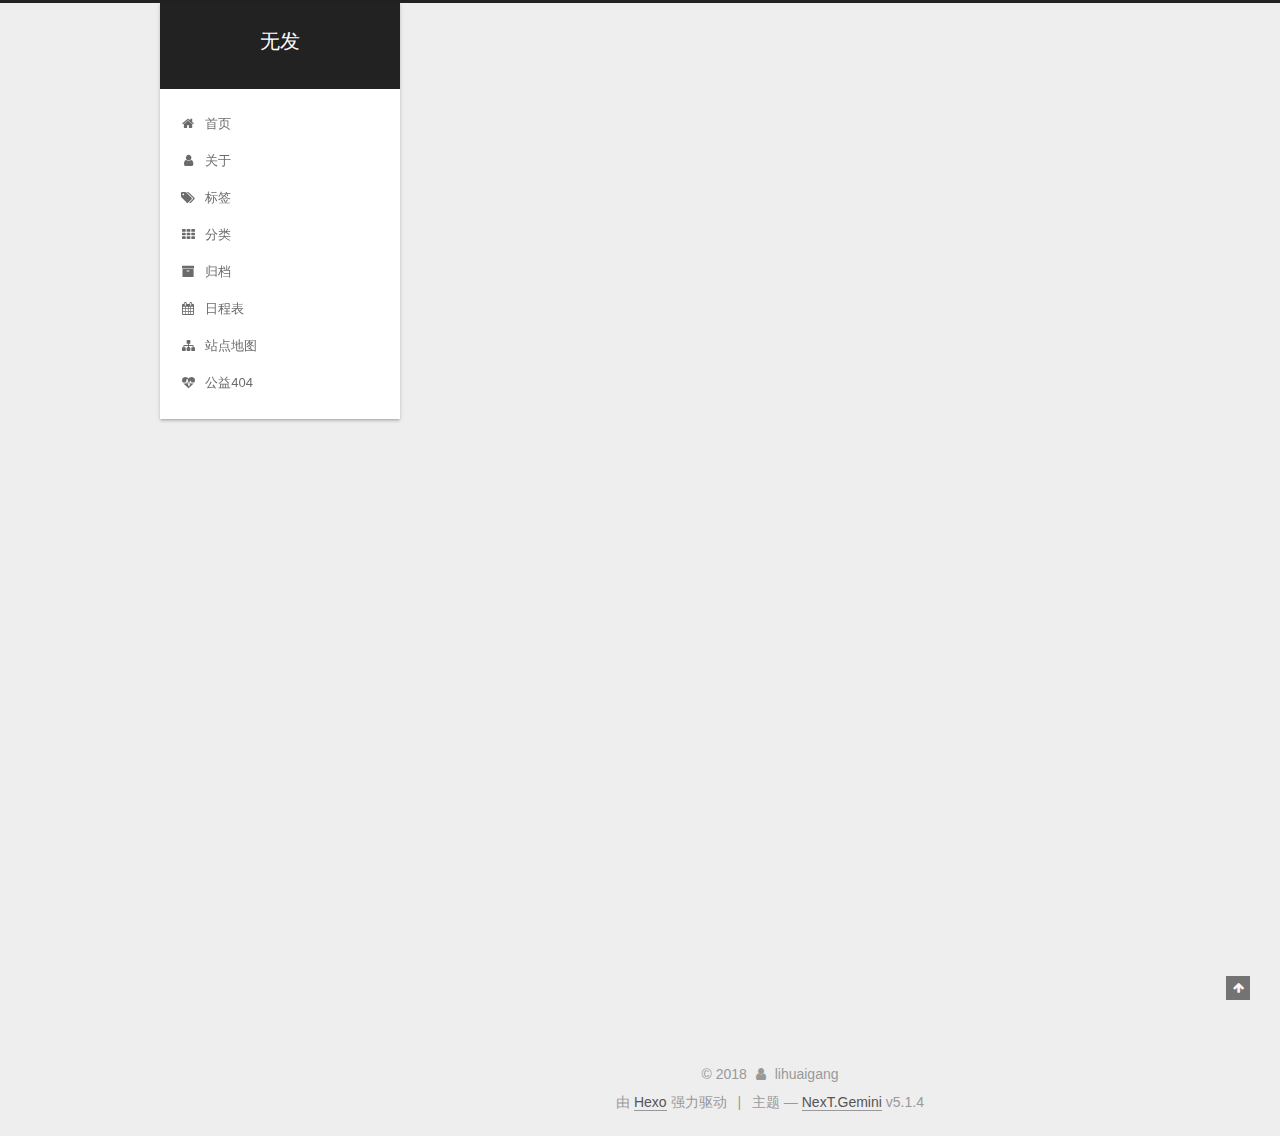
==== index.html @ 054211fd "Site updated: 2018-11-26 19:40:25" ====
<!DOCTYPE html>



  


<html class="theme-next gemini use-motion" lang="zh-Hans">
<head><meta name="generator" content="Hexo 3.8.0">
  <meta charset="UTF-8">
<meta http-equiv="X-UA-Compatible" content="IE=edge">
<meta name="viewport" content="width=device-width, initial-scale=1, maximum-scale=1">
<meta name="theme-color" content="#222">









<meta http-equiv="Cache-Control" content="no-transform">
<meta http-equiv="Cache-Control" content="no-siteapp">
















  
  
  <link href="/lib/fancybox/source/jquery.fancybox.css?v=2.1.5" rel="stylesheet" type="text/css">







<link href="/lib/font-awesome/css/font-awesome.min.css?v=4.6.2" rel="stylesheet" type="text/css">

<link href="/css/main.css?v=5.1.4" rel="stylesheet" type="text/css">


  <link rel="apple-touch-icon" sizes="180x180" href="/images/apple-touch-icon-next.png?v=5.1.4">


  <link rel="icon" type="image/png" sizes="32x32" href="/images/favicon-32x32-next.png?v=5.1.4">


  <link rel="icon" type="image/png" sizes="16x16" href="/images/favicon-16x16-next.png?v=5.1.4">


  <link rel="mask-icon" href="/images/logo.svg?v=5.1.4" color="#222">





  <meta name="keywords" content="Hexo, NexT">










<meta name="description" content="相信所有的等待">
<meta property="og:type" content="website">
<meta property="og:title" content="无发">
<meta property="og:url" content="http://yoursite.com/index.html">
<meta property="og:site_name" content="无发">
<meta property="og:description" content="相信所有的等待">
<meta property="og:locale" content="zh-Hans">
<meta name="twitter:card" content="summary">
<meta name="twitter:title" content="无发">
<meta name="twitter:description" content="相信所有的等待">



<script type="text/javascript" id="hexo.configurations">
  var NexT = window.NexT || {};
  var CONFIG = {
    root: '/',
    scheme: 'Gemini',
    version: '5.1.4',
    sidebar: {"position":"left","display":"post","offset":12,"b2t":false,"scrollpercent":false,"onmobile":false},
    fancybox: true,
    tabs: true,
    motion: {"enable":true,"async":false,"transition":{"post_block":"fadeIn","post_header":"slideDownIn","post_body":"slideDownIn","coll_header":"slideLeftIn","sidebar":"slideUpIn"}},
    duoshuo: {
      userId: '0',
      author: '博主'
    },
    algolia: {
      applicationID: '',
      apiKey: '',
      indexName: '',
      hits: {"per_page":10},
      labels: {"input_placeholder":"Search for Posts","hits_empty":"We didn't find any results for the search: ${query}","hits_stats":"${hits} results found in ${time} ms"}
    }
  };
</script>



  <link rel="canonical" href="http://yoursite.com/">





  <title>无发</title>
  








</head>

<body itemscope="" itemtype="http://schema.org/WebPage" lang="zh-Hans">

  
  
    
  

  <div class="container sidebar-position-left 
  page-home">
    <div class="headband"></div>

    <header id="header" class="header" itemscope="" itemtype="http://schema.org/WPHeader">
      <div class="header-inner"><div class="site-brand-wrapper">
  <div class="site-meta ">
    

    <div class="custom-logo-site-title">
      <a href="/" class="brand" rel="start">
        <span class="logo-line-before"><i></i></span>
        <span class="site-title">无发</span>
        <span class="logo-line-after"><i></i></span>
      </a>
    </div>
      
        <p class="site-subtitle"></p>
      
  </div>

  <div class="site-nav-toggle">
    <button>
      <span class="btn-bar"></span>
      <span class="btn-bar"></span>
      <span class="btn-bar"></span>
    </button>
  </div>
</div>

<nav class="site-nav">
  

  
    <ul id="menu" class="menu">
      
        
        <li class="menu-item menu-item-home">
          <a href="/" rel="section">
            
              <i class="menu-item-icon fa fa-fw fa-home"></i> <br>
            
            首页
          </a>
        </li>
      
        
        <li class="menu-item menu-item-about">
          <a href="/about/" rel="section">
            
              <i class="menu-item-icon fa fa-fw fa-user"></i> <br>
            
            关于
          </a>
        </li>
      
        
        <li class="menu-item menu-item-tags">
          <a href="/tags/" rel="section">
            
              <i class="menu-item-icon fa fa-fw fa-tags"></i> <br>
            
            标签
          </a>
        </li>
      
        
        <li class="menu-item menu-item-categories">
          <a href="/categories/" rel="section">
            
              <i class="menu-item-icon fa fa-fw fa-th"></i> <br>
            
            分类
          </a>
        </li>
      
        
        <li class="menu-item menu-item-archives">
          <a href="/archives/" rel="section">
            
              <i class="menu-item-icon fa fa-fw fa-archive"></i> <br>
            
            归档
          </a>
        </li>
      
        
        <li class="menu-item menu-item-schedule">
          <a href="/schedule/" rel="section">
            
              <i class="menu-item-icon fa fa-fw fa-calendar"></i> <br>
            
            日程表
          </a>
        </li>
      
        
        <li class="menu-item menu-item-sitemap">
          <a href="/sitemap.xml" rel="section">
            
              <i class="menu-item-icon fa fa-fw fa-sitemap"></i> <br>
            
            站点地图
          </a>
        </li>
      
        
        <li class="menu-item menu-item-commonweal">
          <a href="/404/" rel="section">
            
              <i class="menu-item-icon fa fa-fw fa-heartbeat"></i> <br>
            
            公益404
          </a>
        </li>
      

      
    </ul>
  

  
</nav>



 </div>
    </header>

    <main id="main" class="main">
      <div class="main-inner">
        <div class="content-wrap">
          <div id="content" class="content">
            
  <section id="posts" class="posts-expand">
    
      

  

  
  
  

  <article class="post post-type-normal" itemscope="" itemtype="http://schema.org/Article">
  
  
  
  <div class="post-block">
    <link itemprop="mainEntityOfPage" href="http://yoursite.com/2018/11/26/hello-world/">

    <span hidden itemprop="author" itemscope="" itemtype="http://schema.org/Person">
      <meta itemprop="name" content="lihuaigang">
      <meta itemprop="description" content="">
      <meta itemprop="image" content="/images/avatar.gif">
    </span>

    <span hidden itemprop="publisher" itemscope="" itemtype="http://schema.org/Organization">
      <meta itemprop="name" content="无发">
    </span>

    
      <header class="post-header">

        
        
          <h1 class="post-title" itemprop="name headline">
                
                <a class="post-title-link" href="/2018/11/26/hello-world/" itemprop="url">Hello World</a></h1>
        

        <div class="post-meta">
          <span class="post-time">
            
              <span class="post-meta-item-icon">
                <i class="fa fa-calendar-o"></i>
              </span>
              
                <span class="post-meta-item-text">发表于</span>
              
              <time title="创建于" itemprop="dateCreated datePublished" datetime="2018-11-26T18:57:34+08:00">
                2018-11-26
              </time>
            

            

            
          </span>

          

          
            
          

          
          

          

          

          

        </div>
      </header>
    

    
    
    
    <div class="post-body" itemprop="articleBody">

      
      

      
        
          
            <p>Welcome to <a href="https://hexo.io/" target="_blank" rel="noopener">Hexo</a>! This is your very first post. Check <a href="https://hexo.io/docs/" target="_blank" rel="noopener">documentation</a> for more info. If you get any problems when using Hexo, you can find the answer in <a href="https://hexo.io/docs/troubleshooting.html" target="_blank" rel="noopener">troubleshooting</a> or you can ask me on <a href="https://github.com/hexojs/hexo/issues" target="_blank" rel="noopener">GitHub</a>.</p>
<h2 id="Quick-Start"><a href="#Quick-Start" class="headerlink" title="Quick Start"></a>Quick Start</h2><h3 id="Create-a-new-post"><a href="#Create-a-new-post" class="headerlink" title="Create a new post"></a>Create a new post</h3><figure class="highlight bash"><table><tr><td class="gutter"><pre><span class="line">1</span><br></pre></td><td class="code"><pre><span class="line">$ hexo new <span class="string">"My New Post"</span></span><br></pre></td></tr></table></figure>
<p>More info: <a href="https://hexo.io/docs/writing.html" target="_blank" rel="noopener">Writing</a></p>
<h3 id="Run-server"><a href="#Run-server" class="headerlink" title="Run server"></a>Run server</h3><figure class="highlight bash"><table><tr><td class="gutter"><pre><span class="line">1</span><br></pre></td><td class="code"><pre><span class="line">$ hexo server</span><br></pre></td></tr></table></figure>
<p>More info: <a href="https://hexo.io/docs/server.html" target="_blank" rel="noopener">Server</a></p>
<h3 id="Generate-static-files"><a href="#Generate-static-files" class="headerlink" title="Generate static files"></a>Generate static files</h3><figure class="highlight bash"><table><tr><td class="gutter"><pre><span class="line">1</span><br></pre></td><td class="code"><pre><span class="line">$ hexo generate</span><br></pre></td></tr></table></figure>
<p>More info: <a href="https://hexo.io/docs/generating.html" target="_blank" rel="noopener">Generating</a></p>
<h3 id="Deploy-to-remote-sites"><a href="#Deploy-to-remote-sites" class="headerlink" title="Deploy to remote sites"></a>Deploy to remote sites</h3><figure class="highlight bash"><table><tr><td class="gutter"><pre><span class="line">1</span><br></pre></td><td class="code"><pre><span class="line">$ hexo deploy</span><br></pre></td></tr></table></figure>
<p>More info: <a href="https://hexo.io/docs/deployment.html" target="_blank" rel="noopener">Deployment</a></p>

          
        
      
    </div>
    
    
    

    

    

    

    <footer class="post-footer">
      

      

      

      
      
        <div class="post-eof"></div>
      
    </footer>
  </div>
  
  
  
  </article>


    
  </section>

  


          </div>
          


          

        </div>
        
          
  
  <div class="sidebar-toggle">
    <div class="sidebar-toggle-line-wrap">
      <span class="sidebar-toggle-line sidebar-toggle-line-first"></span>
      <span class="sidebar-toggle-line sidebar-toggle-line-middle"></span>
      <span class="sidebar-toggle-line sidebar-toggle-line-last"></span>
    </div>
  </div>

  <aside id="sidebar" class="sidebar">
    
    <div class="sidebar-inner">

      

      

      <section class="site-overview-wrap sidebar-panel sidebar-panel-active">
        <div class="site-overview">
          <div class="site-author motion-element" itemprop="author" itemscope="" itemtype="http://schema.org/Person">
            
              <p class="site-author-name" itemprop="name">lihuaigang</p>
              <p class="site-description motion-element" itemprop="description">相信所有的等待</p>
          </div>

          <nav class="site-state motion-element">

            
              <div class="site-state-item site-state-posts">
              
                <a href="/archives/">
              
                  <span class="site-state-item-count">1</span>
                  <span class="site-state-item-name">日志</span>
                </a>
              </div>
            

            

            

          </nav>

          

          

          
          

          
          

          

        </div>
      </section>

      

      

    </div>
  </aside>


        
      </div>
    </main>

    <footer id="footer" class="footer">
      <div class="footer-inner">
        <div class="copyright">&copy; <span itemprop="copyrightYear">2018</span>
  <span class="with-love">
    <i class="fa fa-user"></i>
  </span>
  <span class="author" itemprop="copyrightHolder">lihuaigang</span>

  
</div>


  <div class="powered-by">由 <a class="theme-link" target="_blank" href="https://hexo.io">Hexo</a> 强力驱动</div>



  <span class="post-meta-divider">|</span>



  <div class="theme-info">主题 &mdash; <a class="theme-link" target="_blank" href="https://github.com/iissnan/hexo-theme-next">NexT.Gemini</a> v5.1.4</div>




        







        
      </div>
    </footer>

    
      <div class="back-to-top">
        <i class="fa fa-arrow-up"></i>
        
      </div>
    

    

  </div>

  

<script type="text/javascript">
  if (Object.prototype.toString.call(window.Promise) !== '[object Function]') {
    window.Promise = null;
  }
</script>









  












  
  
    <script type="text/javascript" src="/lib/jquery/index.js?v=2.1.3"></script>
  

  
  
    <script type="text/javascript" src="/lib/fastclick/lib/fastclick.min.js?v=1.0.6"></script>
  

  
  
    <script type="text/javascript" src="/lib/jquery_lazyload/jquery.lazyload.js?v=1.9.7"></script>
  

  
  
    <script type="text/javascript" src="/lib/velocity/velocity.min.js?v=1.2.1"></script>
  

  
  
    <script type="text/javascript" src="/lib/velocity/velocity.ui.min.js?v=1.2.1"></script>
  

  
  
    <script type="text/javascript" src="/lib/fancybox/source/jquery.fancybox.pack.js?v=2.1.5"></script>
  


  


  <script type="text/javascript" src="/js/src/utils.js?v=5.1.4"></script>

  <script type="text/javascript" src="/js/src/motion.js?v=5.1.4"></script>



  
  


  <script type="text/javascript" src="/js/src/affix.js?v=5.1.4"></script>

  <script type="text/javascript" src="/js/src/schemes/pisces.js?v=5.1.4"></script>



  

  


  <script type="text/javascript" src="/js/src/bootstrap.js?v=5.1.4"></script>



  


  




	





  





  












  





  

  

  

  
  

  

  

  

</body>
</html>
---- css/main.css ----
/* normalize.css v3.0.2 | MIT License | git.io/normalize */
html {
  font-family: sans-serif; /* 1 */
  -ms-text-size-adjust: 100%; /* 2 */
  -webkit-text-size-adjust: 100%; /* 2 */
}
body {
  margin: 0;
}
article,
aside,
details,
figcaption,
figure,
footer,
header,
hgroup,
main,
menu,
nav,
section,
summary {
  display: block;
}
audio,
canvas,
progress,
video {
  display: inline-block; /* 1 */
  vertical-align: baseline; /* 2 */
}
audio:not([controls]) {
  display: none;
  height: 0;
}
[hidden],
template {
  display: none;
}
a {
  background-color: transparent;
}
a:active,
a:hover {
  outline: 0;
}
abbr[title] {
  border-bottom: 1px dotted;
}
b,
strong {
  font-weight: bold;
}
dfn {
  font-style: italic;
}
h1 {
  font-size: 2em;
  margin: 0.67em 0;
}
mark {
  background: #ff0;
  color: #000;
}
small {
  font-size: 80%;
}
sub,
sup {
  font-size: 75%;
  line-height: 0;
  position: relative;
  vertical-align: baseline;
}
sup {
  top: -0.5em;
}
sub {
  bottom: -0.25em;
}
img {
  border: 0;
}
svg:not(:root) {
  overflow: hidden;
}
figure {
  margin: 1em 40px;
}
hr {
  -moz-box-sizing: content-box;
  box-sizing: content-box;
  height: 0;
}
pre {
  overflow: auto;
}
code,
kbd,
pre,
samp {
  font-family: monospace, monospace;
  font-size: 1em;
}
button,
input,
optgroup,
select,
textarea {
  color: inherit; /* 1 */
  font: inherit; /* 2 */
  margin: 0; /* 3 */
}
button {
  overflow: visible;
}
button,
select {
  text-transform: none;
}
button,
html input[type="button"],
input[type="reset"],
input[type="submit"] {
  -webkit-appearance: button; /* 2 */
  cursor: pointer; /* 3 */
}
button[disabled],
html input[disabled] {
  cursor: default;
}
button::-moz-focus-inner,
input::-moz-focus-inner {
  border: 0;
  padding: 0;
}
input {
  line-height: normal;
}
input[type="checkbox"],
input[type="radio"] {
  box-sizing: border-box; /* 1 */
  padding: 0; /* 2 */
}
input[type="number"]::-webkit-inner-spin-button,
input[type="number"]::-webkit-outer-spin-button {
  height: auto;
}
input[type="search"] {
  -webkit-appearance: textfield; /* 1 */
  -moz-box-sizing: content-box;
  -webkit-box-sizing: content-box; /* 2 */
  box-sizing: content-box;
}
input[type="search"]::-webkit-search-cancel-button,
input[type="search"]::-webkit-search-decoration {
  -webkit-appearance: none;
}
fieldset {
  border: 1px solid #c0c0c0;
  margin: 0 2px;
  padding: 0.35em 0.625em 0.75em;
}
legend {
  border: 0; /* 1 */
  padding: 0; /* 2 */
}
textarea {
  overflow: auto;
}
optgroup {
  font-weight: bold;
}
table {
  border-collapse: collapse;
  border-spacing: 0;
}
td,
th {
  padding: 0;
}
::selection {
  background: #262a30;
  color: #fff;
}
body {
  position: relative;
  font-family: 'Lato', "PingFang SC", "Microsoft YaHei", sans-serif;
  font-size: 14px;
  line-height: 2;
  color: #555;
  background: #eee;
}
@media (max-width: 767px) {
  body {
    padding-right: 0 !important;
  }
}
@media (min-width: 768px) and (max-width: 991px) {
  body {
    padding-right: 0 !important;
  }
}
@media (min-width: 1600px) {
  body {
    font-size: 16px;
  }
}
h1,
h2,
h3,
h4,
h5,
h6 {
  margin: 0;
  padding: 0;
  font-weight: bold;
  line-height: 1.5;
  font-family: 'Lato', "PingFang SC", "Microsoft YaHei", sans-serif;
}
h2,
h3,
h4,
h5,
h6 {
  margin: 20px 0 15px;
}
h1 {
  font-size: 22px;
}
@media (max-width: 767px) {
  h1 {
    font-size: 18px;
  }
}
h2 {
  font-size: 20px;
}
@media (max-width: 767px) {
  h2 {
    font-size: 16px;
  }
}
h3 {
  font-size: 18px;
}
@media (max-width: 767px) {
  h3 {
    font-size: 14px;
  }
}
h4 {
  font-size: 16px;
}
@media (max-width: 767px) {
  h4 {
    font-size: 12px;
  }
}
h5 {
  font-size: 14px;
}
@media (max-width: 767px) {
  h5 {
    font-size: 10px;
  }
}
h6 {
  font-size: 12px;
}
@media (max-width: 767px) {
  h6 {
    font-size: 8px;
  }
}
p {
  margin: 0 0 20px 0;
}
a {
  color: #555;
  text-decoration: none;
  outline: none;
  border-bottom: 1px solid #999;
  word-wrap: break-word;
}
a:hover {
  color: #222;
  border-bottom-color: #222;
}
blockquote {
  margin: 0;
  padding: 0;
}
img {
  display: block;
  margin: auto;
  max-width: 100%;
  height: auto;
}
hr {
  margin: 40px 0;
  height: 3px;
  border: none;
  background-color: #ddd;
  background-image: repeating-linear-gradient(-45deg, #fff, #fff 4px, transparent 4px, transparent 8px);
}
blockquote {
  padding: 0 15px;
  color: #666;
  border-left: 4px solid #ddd;
}
blockquote cite::before {
  content: "-";
  padding: 0 5px;
}
dt {
  font-weight: 700;
}
dd {
  margin: 0;
  padding: 0;
}
kbd {
  border: 1px solid #ccc;
  border-radius: 0.2em;
  box-shadow: 0.1em 0.1em 0.2em rgba(0,0,0,0.1);
  background-color: #f9f9f9;
  font-family: inherit;
  background-image: -webkit-linear-gradient(top, #eee, #fff, #eee);
  padding: 0.1em 0.3em;
  white-space: nowrap;
}
.text-left {
  text-align: left;
}
.text-center {
  text-align: center;
}
.text-right {
  text-align: right;
}
.text-justify {
  text-align: justify;
}
.text-nowrap {
  white-space: nowrap;
}
.text-lowercase {
  text-transform: lowercase;
}
.text-uppercase {
  text-transform: uppercase;
}
.text-capitalize {
  text-transform: capitalize;
}
.center-block {
  display: block;
  margin-left: auto;
  margin-right: auto;
}
.clearfix:before,
.clearfix:after {
  content: " ";
  display: table;
}
.clearfix:after {
  clear: both;
}
.pullquote {
  width: 45%;
}
.pullquote.left {
  float: left;
  margin-left: 5px;
  margin-right: 10px;
}
.pullquote.right {
  float: right;
  margin-left: 10px;
  margin-right: 5px;
}
.affix.affix.affix {
  position: fixed;
}
.translation {
  margin-top: -20px;
  font-size: 14px;
  color: #999;
}
.scrollbar-measure {
  width: 100px;
  height: 100px;
  overflow: scroll;
  position: absolute;
  top: -9999px;
}
.use-motion .motion-element {
  opacity: 0;
}
table {
  margin: 20px 0;
  width: 100%;
  border-collapse: collapse;
  border-spacing: 0;
  border: 1px solid #ddd;
  font-size: 14px;
  table-layout: fixed;
  word-wrap: break-all;
}
table>tbody>tr:nth-of-type(odd) {
  background-color: #f9f9f9;
}
table>tbody>tr:hover {
  background-color: #f5f5f5;
}
caption,
th,
td {
  padding: 8px;
  text-align: left;
  vertical-align: middle;
  font-weight: normal;
}
th,
td {
  border-bottom: 3px solid #ddd;
  border-right: 1px solid #eee;
}
th {
  padding-bottom: 10px;
  font-weight: 700;
}
td {
  border-bottom-width: 1px;
}
html,
body {
  height: 100%;
}
.container {
  position: relative;
  min-height: 100%;
}
.header-inner {
  margin: 0 auto;
  padding: 100px 0 70px;
  width: calc(100% - 252px);
}
@media (min-width: 1600px) {
  .container .header-inner {
    width: 900px;
  }
}
.main {
  padding-bottom: 150px;
}
.main-inner {
  margin: 0 auto;
  width: calc(100% - 252px);
}
@media (min-width: 1600px) {
  .container .main-inner {
    width: 900px;
  }
}
.footer {
  position: absolute;
  left: 0;
  bottom: 0;
  width: 100%;
  min-height: 50px;
}
.footer-inner {
  box-sizing: border-box;
  margin: 20px auto;
  width: calc(100% - 252px);
}
@media (min-width: 1600px) {
  .container .footer-inner {
    width: 900px;
  }
}
pre,
.highlight {
  overflow: auto;
  margin: 20px 0;
  padding: 0;
  font-size: 13px;
  color: #4d4d4c;
  background: #f7f7f7;
  line-height: 1.6;
}
pre,
code {
  font-family: consolas, Menlo, "PingFang SC", "Microsoft YaHei", monospace;
}
code {
  padding: 2px 4px;
  word-wrap: break-word;
  color: #555;
  background: #eee;
  border-radius: 3px;
  font-size: 13px;
}
pre {
  padding: 10px;
}
pre code {
  padding: 0;
  color: #4d4d4c;
  background: none;
  text-shadow: none;
}
.highlight {
  border-radius: 1px;
}
.highlight pre {
  border: none;
  margin: 0;
  padding: 10px 0;
}
.highlight table {
  margin: 0;
  width: auto;
  border: none;
}
.highlight td {
  border: none;
  padding: 0;
}
.highlight figcaption {
  font-size: 1em;
  color: #4d4d4c;
  line-height: 1em;
  margin-bottom: 1em;
}
.highlight figcaption:before,
.highlight figcaption:after {
  content: " ";
  display: table;
}
.highlight figcaption:after {
  clear: both;
}
.highlight figcaption a {
  float: right;
  color: #4d4d4c;
}
.highlight figcaption a:hover {
  border-bottom-color: #4d4d4c;
}
.highlight .gutter pre {
  padding-left: 10px;
  padding-right: 10px;
  color: #869194;
  text-align: right;
  background-color: #eff2f3;
}
.highlight .code pre {
  width: 100%;
  padding-left: 10px;
  padding-right: 10px;
  background-color: #f7f7f7;
}
.highlight .line {
  height: 20px;
}
.gutter {
  -webkit-user-select: none;
  -moz-user-select: none;
  -ms-user-select: none;
  user-select: none;
}
.gist table {
  width: auto;
}
.gist table td {
  border: none;
}
pre .deletion {
  background: #fdd;
}
pre .addition {
  background: #dfd;
}
pre .meta {
  color: #8959a8;
}
pre .comment {
  color: #8e908c;
}
pre .variable,
pre .attribute,
pre .tag,
pre .regexp,
pre .ruby .constant,
pre .xml .tag .title,
pre .xml .pi,
pre .xml .doctype,
pre .html .doctype,
pre .css .id,
pre .css .class,
pre .css .pseudo {
  color: #c82829;
}
pre .number,
pre .preprocessor,
pre .built_in,
pre .literal,
pre .params,
pre .constant,
pre .command {
  color: #f5871f;
}
pre .ruby .class .title,
pre .css .rules .attribute,
pre .string,
pre .value,
pre .inheritance,
pre .header,
pre .ruby .symbol,
pre .xml .cdata,
pre .special,
pre .number,
pre .formula {
  color: #718c00;
}
pre .title,
pre .css .hexcolor {
  color: #3e999f;
}
pre .function,
pre .python .decorator,
pre .python .title,
pre .ruby .function .title,
pre .ruby .title .keyword,
pre .perl .sub,
pre .javascript .title,
pre .coffeescript .title {
  color: #4271ae;
}
pre .keyword,
pre .javascript .function {
  color: #8959a8;
}
.full-image.full-image.full-image.full-image {
  border: none;
  max-width: 100%;
  width: auto;
  margin: 20px auto 25px;
}
@media (min-width: 992px) {
  .full-image.full-image.full-image.full-image {
    max-width: none;
    width: 118%;
    margin: 0 -9%;
  }
}
.blockquote-center,
.page-home .post-type-quote blockquote,
.page-post-detail .post-type-quote blockquote {
  position: relative;
  margin: 40px 0;
  padding: 0;
  border-left: none;
  text-align: center;
}
.blockquote-center::before,
.page-home .post-type-quote blockquote::before,
.page-post-detail .post-type-quote blockquote::before,
.blockquote-center::after,
.page-home .post-type-quote blockquote::after,
.page-post-detail .post-type-quote blockquote::after {
  position: absolute;
  content: ' ';
  display: block;
  width: 100%;
  height: 24px;
  opacity: 0.2;
  background-repeat: no-repeat;
  background-position: 0 -6px;
  background-size: 22px 22px;
}
.blockquote-center::before,
.page-home .post-type-quote blockquote::before,
.page-post-detail .post-type-quote blockquote::before {
  top: -20px;
  background-image: url("../images/quote-l.svg");
  border-top: 1px solid #ccc;
}
.blockquote-center::after,
.page-home .post-type-quote blockquote::after,
.page-post-detail .post-type-quote blockquote::after {
  bottom: -20px;
  background-image: url("../images/quote-r.svg");
  border-bottom: 1px solid #ccc;
  background-position: 100% 8px;
}
.blockquote-center p,
.page-home .post-type-quote blockquote p,
.page-post-detail .post-type-quote blockquote p,
.blockquote-center div,
.page-home .post-type-quote blockquote div,
.page-post-detail .post-type-quote blockquote div {
  text-align: center;
}
.post .post-body .group-picture img {
  box-sizing: border-box;
  padding: 0 3px;
  border: none;
}
.post .group-picture-row {
  overflow: hidden;
  margin-top: 6px;
}
.post .group-picture-row:first-child {
  margin-top: 0;
}
.post .group-picture-column {
  float: left;
}
.page-post-detail .post-body .group-picture-column {
  float: none;
  margin-top: 10px;
  width: auto !important;
}
.page-post-detail .post-body .group-picture-column img {
  margin: 0 auto;
}
.page-archive .group-picture-container {
  overflow: hidden;
}
.page-archive .group-picture-row {
  float: left;
}
.page-archive .group-picture-row:first-child {
  margin-top: 6px;
}
.page-archive .group-picture-column {
  max-width: 150px;
  max-height: 150px;
}
.post-body .note {
  position: relative;
  padding: 15px;
  margin-bottom: 20px;
  border: 1px solid #eee;
  border-left-width: 5px;
  border-radius: 3px;
}
.post-body .note h2,
.post-body .note h3,
.post-body .note h4,
.post-body .note h5,
.post-body .note h6 {
  margin-top: 0;
  margin-bottom: 0;
  border-bottom: initial;
  padding-top: 0 !important;
}
.post-body .note p:first-child,
.post-body .note ul:first-child,
.post-body .note ol:first-child,
.post-body .note table:first-child,
.post-body .note pre:first-child,
.post-body .note blockquote:first-child {
  margin-top: 0;
}
.post-body .note p:last-child,
.post-body .note ul:last-child,
.post-body .note ol:last-child,
.post-body .note table:last-child,
.post-body .note pre:last-child,
.post-body .note blockquote:last-child {
  margin-bottom: 0;
}
.post-body .note.default {
  border-left-color: #777;
}
.post-body .note.default h2,
.post-body .note.default h3,
.post-body .note.default h4,
.post-body .note.default h5,
.post-body .note.default h6 {
  color: #777;
}
.post-body .note.primary {
  border-left-color: #6f42c1;
}
.post-body .note.primary h2,
.post-body .note.primary h3,
.post-body .note.primary h4,
.post-body .note.primary h5,
.post-body .note.primary h6 {
  color: #6f42c1;
}
.post-body .note.info {
  border-left-color: #428bca;
}
.post-body .note.info h2,
.post-body .note.info h3,
.post-body .note.info h4,
.post-body .note.info h5,
.post-body .note.info h6 {
  color: #428bca;
}
.post-body .note.success {
  border-left-color: #5cb85c;
}
.post-body .note.success h2,
.post-body .note.success h3,
.post-body .note.success h4,
.post-body .note.success h5,
.post-body .note.success h6 {
  color: #5cb85c;
}
.post-body .note.warning {
  border-left-color: #f0ad4e;
}
.post-body .note.warning h2,
.post-body .note.warning h3,
.post-body .note.warning h4,
.post-body .note.warning h5,
.post-body .note.warning h6 {
  color: #f0ad4e;
}
.post-body .note.danger {
  border-left-color: #d9534f;
}
.post-body .note.danger h2,
.post-body .note.danger h3,
.post-body .note.danger h4,
.post-body .note.danger h5,
.post-body .note.danger h6 {
  color: #d9534f;
}
.post-body .label {
  display: inline;
  padding: 0 2px;
  white-space: nowrap;
}
.post-body .label.default {
  background-color: #f0f0f0;
}
.post-body .label.primary {
  background-color: #efe6f7;
}
.post-body .label.info {
  background-color: #e5f2f8;
}
.post-body .label.success {
  background-color: #e7f4e9;
}
.post-body .label.warning {
  background-color: #fcf6e1;
}
.post-body .label.danger {
  background-color: #fae8eb;
}
.post-body .tabs {
  position: relative;
  display: block;
  margin-bottom: 20px;
  padding-top: 10px;
}
.post-body .tabs ul.nav-tabs {
  margin: 0;
  padding: 0;
  display: flex;
  margin-bottom: -1px;
}
@media (max-width: 413px) {
  .post-body .tabs ul.nav-tabs {
    display: block;
    margin-bottom: 5px;
  }
}
.post-body .tabs ul.nav-tabs li.tab {
  list-style-type: none !important;
  margin: 0 0.25em 0 0;
  border-top: 3px solid transparent;
  border-left: 1px solid transparent;
  border-right: 1px solid transparent;
}
@media (max-width: 413px) {
  .post-body .tabs ul.nav-tabs li.tab {
    margin: initial;
    border-top: 1px solid transparent;
    border-left: 3px solid transparent;
    border-right: 1px solid transparent;
    border-bottom: 1px solid transparent;
  }
}
.post-body .tabs ul.nav-tabs li.tab a {
  outline: 0;
  border-bottom: initial;
  display: block;
  line-height: 1.8em;
  padding: 0.25em 0.75em;
  transition-duration: 0.2s;
  transition-timing-function: ease-out;
  transition-delay: 0s;
}
.post-body .tabs ul.nav-tabs li.tab a i {
  width: 1.285714285714286em;
}
.post-body .tabs ul.nav-tabs li.tab.active {
  border-top: 3px solid #fc6423;
  border-left: 1px solid #ddd;
  border-right: 1px solid #ddd;
  background-color: #fff;
}
@media (max-width: 413px) {
  .post-body .tabs ul.nav-tabs li.tab.active {
    border-top: 1px solid #ddd;
    border-left: 3px solid #fc6423;
    border-right: 1px solid #ddd;
    border-bottom: 1px solid #ddd;
  }
}
.post-body .tabs ul.nav-tabs li.tab.active a {
  cursor: default;
  color: #555;
}
.post-body .tabs .tab-content {
  background-color: #fff;
}
.post-body .tabs .tab-content .tab-pane {
  border: 1px solid #ddd;
  padding: 20px 20px 0 20px;
}
.post-body .tabs .tab-content .tab-pane:not(.active) {
  display: none !important;
}
.post-body .tabs .tab-content .tab-pane.active {
  display: block !important;
}
.btn {
  display: inline-block;
  padding: 0 20px;
  font-size: 14px;
  color: #555;
  background: #fff;
  border: 2px solid #555;
  text-decoration: none;
  border-radius: 2px;
  transition-property: background-color;
  transition-duration: 0.2s;
  transition-timing-function: ease-in-out;
  transition-delay: 0s;
  line-height: 2;
}
.btn:hover {
  border-color: #222;
  color: #fff;
  background: #222;
}
.btn +.btn {
  margin: 0 0 8px 8px;
}
.btn .fa-fw {
  width: 1.285714285714286em;
  text-align: left;
}
.btn-bar {
  display: block;
  width: 22px;
  height: 2px;
  background: #555;
  border-radius: 1px;
}
.btn-bar+.btn-bar {
  margin-top: 4px;
}
.pagination {
  margin: 120px 0 40px;
  text-align: center;
  border-top: 1px solid #eee;
}
.page-number-basic,
.pagination .prev,
.pagination .next,
.pagination .page-number,
.pagination .space {
  display: inline-block;
  position: relative;
  top: -1px;
  margin: 0 10px;
  padding: 0 11px;
}
@media (max-width: 767px) {
  .page-number-basic,
  .pagination .prev,
  .pagination .next,
  .pagination .page-number,
  .pagination .space {
    margin: 0 5px;
  }
}
.pagination .prev,
.pagination .next,
.pagination .page-number {
  border-bottom: 0;
  border-top: 1px solid #eee;
  transition-property: border-color;
  transition-duration: 0.2s;
  transition-timing-function: ease-in-out;
  transition-delay: 0s;
}
.pagination .prev:hover,
.pagination .next:hover,
.pagination .page-number:hover {
  border-top-color: #222;
}
.pagination .space {
  padding: 0;
  margin: 0;
}
.pagination .prev {
  margin-left: 0;
}
.pagination .next {
  margin-right: 0;
}
.pagination .page-number.current {
  color: #fff;
  background: #ccc;
  border-top-color: #ccc;
}
@media (max-width: 767px) {
  .pagination {
    border-top: none;
  }
  .pagination .prev,
  .pagination .next,
  .pagination .page-number {
    margin-bottom: 10px;
    border-top: 0;
    border-bottom: 1px solid #eee;
    padding: 0 10px;
  }
  .pagination .prev:hover,
  .pagination .next:hover,
  .pagination .page-number:hover {
    border-bottom-color: #222;
  }
}
.comments {
  margin: 60px 20px 0;
}
.tag-cloud {
  text-align: center;
}
.tag-cloud a {
  display: inline-block;
  margin: 10px;
}
.back-to-top {
  box-sizing: border-box;
  position: fixed;
  bottom: -100px;
  right: 30px;
  z-index: 1050;
  padding: 0 6px;
  width: 24px;
  background: #222;
  font-size: 12px;
  opacity: 0.6;
  color: #fff;
  cursor: pointer;
  text-align: center;
  -webkit-transform: translateZ(0);
  transition-property: bottom;
  transition-duration: 0.2s;
  transition-timing-function: ease-in-out;
  transition-delay: 0s;
}
@media (min-width: 768px) and (max-width: 991px) {
  .back-to-top {
    display: none !important;
  }
}
@media (max-width: 767px) {
  .back-to-top {
    display: none !important;
  }
}
.back-to-top.back-to-top-on {
  bottom: 30px;
}
.header {
  background: transparent;
}
.header-inner {
  position: relative;
}
.headband {
  height: 3px;
  background: #222;
}
.site-meta {
  margin: 0;
  text-align: center;
}
@media (max-width: 767px) {
  .site-meta {
    text-align: center;
  }
}
.brand {
  position: relative;
  display: inline-block;
  padding: 0 40px;
  color: #fff;
  background: #222;
  border-bottom: none;
}
.brand:hover {
  color: #fff;
}
.logo {
  display: inline-block;
  margin-right: 5px;
  line-height: 36px;
  vertical-align: top;
}
.site-title {
  display: inline-block;
  vertical-align: top;
  line-height: 36px;
  font-size: 20px;
  font-weight: normal;
  font-family: 'Lato', "PingFang SC", "Microsoft YaHei", sans-serif;
}
.site-subtitle {
  margin-top: 10px;
  font-size: 13px;
  color: #ddd;
}
.use-motion .brand {
  opacity: 0;
}
.use-motion .logo,
.use-motion .site-title,
.use-motion .site-subtitle {
  opacity: 0;
  position: relative;
  top: -10px;
}
.site-nav-toggle {
  display: none;
  position: absolute;
  top: 10px;
  left: 10px;
}
@media (max-width: 767px) {
  .site-nav-toggle {
    display: block;
  }
}
.site-nav-toggle button {
  margin-top: 2px;
  padding: 9px 10px;
  background: transparent;
  border: none;
}
@media (max-width: 767px) {
  .site-nav {
    display: none;
    margin: 0 -10px;
    padding: 0 10px;
    clear: both;
    border-top: 1px solid #ddd;
  }
}
@media (min-width: 768px) and (max-width: 991px) {
  .site-nav {
    display: block !important;
  }
}
@media (min-width: 992px) {
  .site-nav {
    display: block !important;
  }
}
.menu {
  margin-top: 20px;
  padding-left: 0;
  text-align: center;
}
.menu .menu-item {
  display: inline-block;
  margin: 0 10px;
  list-style: none;
}
@media screen and (max-width: 767px) {
  .menu .menu-item {
    margin-top: 10px;
  }
}
.menu .menu-item a {
  display: block;
  font-size: 13px;
  line-height: inherit;
  border-bottom: 1px solid transparent;
  transition-property: border-color;
  transition-duration: 0.2s;
  transition-timing-function: ease-in-out;
  transition-delay: 0s;
}
.menu .menu-item a:hover,
.menu-item-active a {
  border-bottom-color: #222;
}
.menu .menu-item .fa {
  margin-right: 5px;
}
.use-motion .menu-item {
  opacity: 0;
}
.post-body {
  font-family: 'Lato', "PingFang SC", "Microsoft YaHei", sans-serif;
}
@media (max-width: 767px) {
  .post-body {
    word-break: break-word;
  }
}
.post-body .fancybox img {
  display: block !important;
  margin: 0 auto;
  cursor: pointer;
  cursor: zoom-in;
  cursor: -webkit-zoom-in;
}
.post-body .image-caption,
.post-body .figure .caption {
  margin: -20px auto 15px;
  text-align: center;
  font-size: 14px;
  color: #999;
  font-weight: bold;
  line-height: 1;
}
.post-sticky-flag {
  display: inline-block;
  font-size: 16px;
  -ms-transform: rotate(30deg);
  -webkit-transform: rotate(30deg);
  -moz-transform: rotate(30deg);
  -ms-transform: rotate(30deg);
  -o-transform: rotate(30deg);
  transform: rotate(30deg);
}
.use-motion .post-block,
.use-motion .pagination,
.use-motion .comments {
  opacity: 0;
}
.use-motion .post-header {
  opacity: 0;
}
.use-motion .post-body {
  opacity: 0;
}
.use-motion .collection-title {
  opacity: 0;
}
.posts-expand {
  padding-top: 40px;
}
@media (max-width: 767px) {
  .posts-expand {
    margin: 0 20px;
  }
  .post-body pre .gutter pre {
    padding-right: 10px;
  }
  .post-body .highlight {
    margin-left: 0px;
    margin-right: 0px;
    padding: 0;
  }
  .post-body .highlight .gutter pre {
    padding-right: 10px;
  }
}
@media (min-width: 992px) {
  .posts-expand .post-body {
    text-align: justify;
  }
}
.posts-expand .post-body h2,
.posts-expand .post-body h3,
.posts-expand .post-body h4,
.posts-expand .post-body h5,
.posts-expand .post-body h6 {
  padding-top: 10px;
}
.posts-expand .post-body h2 .header-anchor,
.posts-expand .post-body h3 .header-anchor,
.posts-expand .post-body h4 .header-anchor,
.posts-expand .post-body h5 .header-anchor,
.posts-expand .post-body h6 .header-anchor {
  float: right;
  margin-left: 10px;
  color: #ccc;
  border-bottom-style: none;
  visibility: hidden;
}
.posts-expand .post-body h2 .header-anchor:hover,
.posts-expand .post-body h3 .header-anchor:hover,
.posts-expand .post-body h4 .header-anchor:hover,
.posts-expand .post-body h5 .header-anchor:hover,
.posts-expand .post-body h6 .header-anchor:hover {
  color: inherit;
}
.posts-expand .post-body h2:hover .header-anchor,
.posts-expand .post-body h3:hover .header-anchor,
.posts-expand .post-body h4:hover .header-anchor,
.posts-expand .post-body h5:hover .header-anchor,
.posts-expand .post-body h6:hover .header-anchor {
  visibility: visible;
}
.posts-expand .post-body ul li {
  list-style: circle;
}
.posts-expand .post-body img {
  box-sizing: border-box;
  margin: auto;
  padding: 3px;
  border: 1px solid #ddd;
}
.posts-expand .post-body .fancybox img {
  margin: 0 auto 25px;
}
@media (max-width: 767px) {
  .posts-collapse {
    margin: 0 20px;
  }
  .posts-collapse .post-title,
  .posts-collapse .post-meta {
    display: block;
    width: auto;
    text-align: left;
  }
}
.posts-collapse {
  position: relative;
  z-index: 1010;
  margin-left: 55px;
}
.posts-collapse::after {
  content: " ";
  position: absolute;
  top: 20px;
  left: 0;
  margin-left: -2px;
  width: 4px;
  height: 100%;
  background: #f5f5f5;
  z-index: -1;
}
@media (max-width: 767px) {
  .posts-collapse {
    margin: 0 20px;
  }
}
.posts-collapse .collection-title {
  position: relative;
  margin: 60px 0;
}
.posts-collapse .collection-title h1,
.posts-collapse .collection-title h2 {
  margin-left: 20px;
}
.posts-collapse .collection-title small {
  color: #bbb;
  margin-left: 5px;
}
.posts-collapse .collection-title::before {
  content: " ";
  position: absolute;
  left: 0;
  top: 50%;
  margin-left: -4px;
  margin-top: -4px;
  width: 8px;
  height: 8px;
  background: #bbb;
  border-radius: 50%;
}
.posts-collapse .post {
  margin: 30px 0;
}
.posts-collapse .post-header {
  position: relative;
  transition-duration: 0.2s;
  transition-timing-function: ease-in-out;
  transition-delay: 0s;
  transition-property: border;
  border-bottom: 1px dashed #ccc;
}
.posts-collapse .post-header::before {
  content: " ";
  position: absolute;
  left: 0;
  top: 12px;
  width: 6px;
  height: 6px;
  margin-left: -4px;
  background: #bbb;
  border-radius: 50%;
  border: 1px solid #fff;
  transition-duration: 0.2s;
  transition-timing-function: ease-in-out;
  transition-delay: 0s;
  transition-property: background;
}
.posts-collapse .post-header:hover {
  border-bottom-color: #666;
}
.posts-collapse .post-header:hover::before {
  background: #222;
}
.posts-collapse .post-meta {
  position: absolute;
  font-size: 12px;
  left: 20px;
  top: 5px;
}
.posts-collapse .post-comments-count {
  display: none;
}
.posts-collapse .post-title {
  margin-left: 60px;
  font-size: 16px;
  font-weight: normal;
  line-height: inherit;
}
.posts-collapse .post-title::after {
  margin-left: 3px;
  opacity: 0.6;
}
.posts-collapse .post-title a {
  color: #666;
  border-bottom: none;
}
.page-home .post-type-quote .post-header,
.page-post-detail .post-type-quote .post-header,
.page-home .post-type-quote .post-tags,
.page-post-detail .post-type-quote .post-tags {
  display: none;
}
.posts-expand .post-title {
  text-align: center;
  word-break: break-word;
  font-weight: 400;
}
.posts-expand .post-title-link {
  display: inline-block;
  position: relative;
  color: #555;
  border-bottom: none;
  line-height: 1.2;
  vertical-align: top;
}
.posts-expand .post-title-link::before {
  content: "";
  position: absolute;
  width: 100%;
  height: 2px;
  bottom: 0;
  left: 0;
  background-color: #000;
  visibility: hidden;
  -webkit-transform: scaleX(0);
  -moz-transform: scaleX(0);
  -ms-transform: scaleX(0);
  -o-transform: scaleX(0);
  transform: scaleX(0);
  transition-duration: 0.2s;
  transition-timing-function: ease-in-out;
  transition-delay: 0s;
}
.posts-expand .post-title-link:hover::before {
  visibility: visible;
  -webkit-transform: scaleX(1);
  -moz-transform: scaleX(1);
  -ms-transform: scaleX(1);
  -o-transform: scaleX(1);
  transform: scaleX(1);
}
.posts-expand .post-title-link .fa {
  font-size: 16px;
}
.posts-expand .post-meta {
  margin: 3px 0 60px 0;
  color: #999;
  font-family: 'Lato', "PingFang SC", "Microsoft YaHei", sans-serif;
  font-size: 12px;
  text-align: center;
}
.posts-expand .post-meta .post-category-list {
  display: inline-block;
  margin: 0;
  padding: 3px;
}
.posts-expand .post-meta .post-category-list-link {
  color: #999;
}
.posts-expand .post-meta .post-description {
  font-size: 14px;
  margin-top: 2px;
}
.post-meta-divider {
  margin: 0 0.5em;
}
.post-meta-item-icon {
  margin-right: 3px;
}
@media (min-width: 768px) and (max-width: 991px) {
  .post-meta-item-icon {
    display: inline-block;
  }
}
@media (max-width: 767px) {
  .post-meta-item-icon {
    display: inline-block;
  }
}
@media (min-width: 768px) and (max-width: 991px) {
  .post-meta-item-text {
    display: none;
  }
}
@media (max-width: 767px) {
  .post-meta-item-text {
    display: none;
  }
}
@media (max-width: 767px) {
  .posts-expand .post-comments-count {
    display: none;
  }
}
.post-button {
  margin-top: 40px;
}
.posts-expand .post-tags {
  margin-top: 40px;
  text-align: center;
}
.posts-expand .post-tags a {
  display: inline-block;
  margin-right: 10px;
  font-size: 13px;
}
.post-nav {
  display: table;
  margin-top: 15px;
  width: 100%;
  border-top: 1px solid #eee;
}
.post-nav-divider {
  display: table-cell;
  width: 10%;
}
.post-nav-item {
  display: table-cell;
  padding: 10px 0 0 0;
  width: 45%;
  vertical-align: top;
}
.post-nav-item a {
  position: relative;
  display: block;
  line-height: 25px;
  font-size: 14px;
  color: #555;
  border-bottom: none;
}
.post-nav-item a:hover {
  color: #222;
  border-bottom: none;
}
.post-nav-item a:active {
  top: 2px;
}
.post-nav-item .fa {
  position: absolute;
  top: 8px;
  left: 0;
  font-size: 12px;
}
.post-nav-next a {
  padding-left: 15px;
}
.post-nav-prev {
  text-align: right;
}
.post-nav-prev a {
  padding-right: 15px;
}
.post-nav-prev .fa {
  right: 0;
  left: auto;
}
.posts-expand .post-eof {
  display: block;
  margin: 80px auto 60px;
  width: 8%;
  height: 1px;
  background: #ccc;
  text-align: center;
}
.post:last-child .post-eof.post-eof.post-eof {
  display: none;
}
.post-gallery {
  display: table;
  table-layout: fixed;
  width: 100%;
  border-collapse: separate;
}
.post-gallery-row {
  display: table-row;
}
.post-gallery .post-gallery-img {
  display: table-cell;
  text-align: center;
  vertical-align: middle;
  border: none;
}
.post-gallery .post-gallery-img img {
  max-width: 100%;
  max-height: 100%;
  border: none;
}
.fancybox-close,
.fancybox-close:hover {
  border: none;
}
.rtl.post-body p,
.rtl.post-body a,
.rtl.post-body h1,
.rtl.post-body h2,
.rtl.post-body h3,
.rtl.post-body h4,
.rtl.post-body h5,
.rtl.post-body h6,
.rtl.post-body li,
.rtl.post-body ul,
.rtl.post-body ol {
  direction: rtl;
  font-family: UKIJ Ekran;
}
.rtl.post-title {
  font-family: UKIJ Ekran;
}
.sidebar {
  position: fixed;
  right: 0;
  top: 0;
  bottom: 0;
  width: 0;
  z-index: 1040;
  box-shadow: inset 0 2px 6px #000;
  background: #222;
  -webkit-transform: translateZ(0);
}
.sidebar a {
  color: #999;
  border-bottom-color: #555;
}
.sidebar a:hover {
  color: #eee;
}
@media (min-width: 768px) and (max-width: 991px) {
  .sidebar {
    display: none !important;
  }
}
@media (max-width: 767px) {
  .sidebar {
    display: none !important;
  }
}
.sidebar-inner {
  position: relative;
  padding: 20px 10px;
  color: #999;
  text-align: center;
}
.site-overview-wrap {
  overflow: hidden;
}
.site-overview {
  overflow-y: auto;
  overflow-x: hidden;
}
.sidebar-toggle {
  position: fixed;
  right: 30px;
  bottom: 45px;
  width: 14px;
  height: 14px;
  padding: 5px;
  background: #222;
  line-height: 0;
  z-index: 1050;
  cursor: pointer;
  -webkit-transform: translateZ(0);
}
@media (min-width: 768px) and (max-width: 991px) {
  .sidebar-toggle {
    display: none !important;
  }
}
@media (max-width: 767px) {
  .sidebar-toggle {
    display: none !important;
  }
}
.sidebar-toggle-line {
  position: relative;
  display: inline-block;
  vertical-align: top;
  height: 2px;
  width: 100%;
  background: #fff;
  margin-top: 3px;
}
.sidebar-toggle-line:first-child {
  margin-top: 0;
}
.site-author-image {
  display: block;
  margin: 0 auto;
  padding: 2px;
  max-width: 120px;
  height: auto;
  border: 1px solid #eee;
}
.site-author-name {
  margin: 0;
  text-align: center;
  color: #222;
  font-weight: 600;
}
.site-description {
  margin-top: 0;
  text-align: center;
  font-size: 13px;
  color: #999;
}
.site-state {
  overflow: hidden;
  line-height: 1.4;
  white-space: nowrap;
  text-align: center;
}
.site-state-item {
  display: inline-block;
  padding: 0 15px;
  border-left: 1px solid #eee;
}
.site-state-item:first-child {
  border-left: none;
}
.site-state-item a {
  border-bottom: none;
}
.site-state-item-count {
  display: block;
  text-align: center;
  color: inherit;
  font-weight: 600;
  font-size: 16px;
}
.site-state-item-name {
  font-size: 13px;
  color: #999;
}
.feed-link {
  margin-top: 20px;
}
.feed-link a {
  display: inline-block;
  padding: 0 15px;
  color: #fc6423;
  border: 1px solid #fc6423;
  border-radius: 4px;
}
.feed-link a i {
  color: #fc6423;
  font-size: 14px;
}
.feed-link a:hover {
  color: #fff;
  background: #fc6423;
}
.feed-link a:hover i {
  color: #fff;
}
.links-of-author {
  margin-top: 20px;
}
.links-of-author a {
  display: inline-block;
  vertical-align: middle;
  margin-right: 10px;
  margin-bottom: 10px;
  border-bottom-color: #555;
  font-size: 13px;
}
.links-of-author a:before {
  display: inline-block;
  vertical-align: middle;
  margin-right: 3px;
  content: " ";
  width: 4px;
  height: 4px;
  border-radius: 50%;
  background: #207c01;
}
.links-of-blogroll {
  font-size: 13px;
}
.links-of-blogroll-title {
  margin-top: 20px;
  font-size: 14px;
  font-weight: 600;
}
.links-of-blogroll-list {
  margin: 0;
  padding: 0;
  list-style: none;
}
.links-of-blogroll-item {
  padding: 2px 10px;
}
.links-of-blogroll-item a {
  max-width: 280px;
  box-sizing: border-box;
  display: inline-block;
  overflow: hidden;
  white-space: nowrap;
  text-overflow: ellipsis;
}
.sidebar-nav {
  margin: 0 0 20px;
  padding-left: 0;
}
.sidebar-nav li {
  display: inline-block;
  cursor: pointer;
  border-bottom: 1px solid transparent;
  font-size: 14px;
  color: #555;
}
.sidebar-nav li:hover {
  color: #fc6423;
}
.page-post-detail .sidebar-nav-toc {
  padding: 0 5px;
}
.page-post-detail .sidebar-nav-overview {
  margin-left: 10px;
}
.sidebar-nav .sidebar-nav-active {
  color: #fc6423;
  border-bottom-color: #fc6423;
}
.sidebar-nav .sidebar-nav-active:hover {
  color: #fc6423;
}
.sidebar-panel {
  display: none;
}
.sidebar-panel-active {
  display: block;
}
.post-toc-empty {
  font-size: 14px;
  color: #666;
}
.post-toc-wrap {
  overflow: hidden;
}
.post-toc {
  overflow: auto;
}
.post-toc ol {
  margin: 0;
  padding: 0 2px 5px 10px;
  text-align: left;
  list-style: none;
  font-size: 14px;
}
.post-toc ol > ol {
  padding-left: 0;
}
.post-toc ol a {
  transition-duration: 0.2s;
  transition-timing-function: ease-in-out;
  transition-delay: 0s;
  transition-property: all;
  color: #666;
  border-bottom-color: #ccc;
}
.post-toc ol a:hover {
  color: #000;
  border-bottom-color: #000;
}
.post-toc .nav-item {
  overflow: hidden;
  text-overflow: ellipsis;
  text-align: justify;
  white-space: nowrap;
  line-height: 1.8;
}
.post-toc .nav .nav-child {
  display: none;
}
.post-toc .nav .active > .nav-child {
  display: block;
}
.post-toc .nav .active-current > .nav-child {
  display: block;
}
.post-toc .nav .active-current > .nav-child > .nav-item {
  display: block;
}
.post-toc .nav .active > a {
  color: #fc6423;
  border-bottom-color: #fc6423;
}
.post-toc .nav .active-current > a {
  color: #fc6423;
}
.post-toc .nav .active-current > a:hover {
  color: #fc6423;
}
.footer {
  font-size: 14px;
  color: #999;
}
.footer img {
  border: none;
}
.footer-inner {
  text-align: center;
}
.with-love {
  display: inline-block;
  margin: 0 5px;
}
.powered-by,
.theme-info {
  display: inline-block;
}
.cc-license {
  margin-top: 10px;
  text-align: center;
}
.cc-license .cc-opacity {
  opacity: 0.7;
  border-bottom: none;
}
.cc-license .cc-opacity:hover {
  opacity: 0.9;
}
.cc-license img {
  display: inline-block;
}
.theme-next #ds-thread #ds-reset {
  color: #555;
}
.theme-next #ds-thread #ds-reset .ds-replybox {
  margin-bottom: 30px;
}
.theme-next #ds-thread #ds-reset .ds-replybox .ds-avatar,
.theme-next #ds-reset .ds-avatar img {
  box-shadow: none;
}
.theme-next #ds-thread #ds-reset .ds-textarea-wrapper {
  border-color: #c7d4e1;
  background: none;
  border-top-right-radius: 3px;
  border-top-left-radius: 3px;
}
.theme-next #ds-thread #ds-reset .ds-textarea-wrapper textarea {
  height: 60px;
}
.theme-next #ds-reset .ds-rounded-top {
  border-radius: 0;
}
.theme-next #ds-thread #ds-reset .ds-post-toolbar {
  box-sizing: border-box;
  border: 1px solid #c7d4e1;
  background: #f6f8fa;
}
.theme-next #ds-thread #ds-reset .ds-post-options {
  height: 40px;
  border: none;
  background: none;
}
.theme-next #ds-thread #ds-reset .ds-toolbar-buttons {
  top: 11px;
}
.theme-next #ds-thread #ds-reset .ds-sync {
  top: 5px;
}
.theme-next #ds-thread #ds-reset .ds-post-button {
  top: 4px;
  right: 5px;
  width: 90px;
  height: 30px;
  border: 1px solid #c5ced7;
  border-radius: 3px;
  background-image: linear-gradient(#fbfbfc, #f5f7f9);
  color: #60676d;
}
.theme-next #ds-thread #ds-reset .ds-post-button:hover {
  background-position: 0 -30px;
  color: #60676d;
}
.theme-next #ds-thread #ds-reset .ds-comments-info {
  padding: 10px 0;
}
.theme-next #ds-thread #ds-reset .ds-sort {
  display: none;
}
.theme-next #ds-thread #ds-reset li.ds-tab a.ds-current {
  border: none;
  background: #f6f8fa;
  color: #60676d;
}
.theme-next #ds-thread #ds-reset li.ds-tab a.ds-current:hover {
  background-color: #e9f0f7;
  color: #60676d;
}
.theme-next #ds-thread #ds-reset li.ds-tab a {
  border-radius: 2px;
  padding: 5px;
}
.theme-next #ds-thread #ds-reset .ds-login-buttons p {
  color: #999;
  line-height: 36px;
}
.theme-next #ds-thread #ds-reset .ds-login-buttons .ds-service-list li {
  height: 28px;
}
.theme-next #ds-thread #ds-reset .ds-service-list a {
  background: none;
  padding: 5px;
  border: 1px solid;
  border-radius: 3px;
  text-align: center;
}
.theme-next #ds-thread #ds-reset .ds-service-list a:hover {
  color: #fff;
  background: #666;
}
.theme-next #ds-thread #ds-reset .ds-service-list .ds-weibo {
  color: #fc9b00;
  border-color: #fc9b00;
}
.theme-next #ds-thread #ds-reset .ds-service-list .ds-weibo:hover {
  background: #fc9b00;
}
.theme-next #ds-thread #ds-reset .ds-service-list .ds-qq {
  color: #60a3ec;
  border-color: #60a3ec;
}
.theme-next #ds-thread #ds-reset .ds-service-list .ds-qq:hover {
  background: #60a3ec;
}
.theme-next #ds-thread #ds-reset .ds-service-list .ds-renren {
  color: #2e7ac4;
  border-color: #2e7ac4;
}
.theme-next #ds-thread #ds-reset .ds-service-list .ds-renren:hover {
  background: #2e7ac4;
}
.theme-next #ds-thread #ds-reset .ds-service-list .ds-douban {
  color: #37994c;
  border-color: #37994c;
}
.theme-next #ds-thread #ds-reset .ds-service-list .ds-douban:hover {
  background: #37994c;
}
.theme-next #ds-thread #ds-reset .ds-service-list .ds-kaixin {
  color: #fef20d;
  border-color: #fef20d;
}
.theme-next #ds-thread #ds-reset .ds-service-list .ds-kaixin:hover {
  background: #fef20d;
}
.theme-next #ds-thread #ds-reset .ds-service-list .ds-netease {
  color: #f00;
  border-color: #f00;
}
.theme-next #ds-thread #ds-reset .ds-service-list .ds-netease:hover {
  background: #f00;
}
.theme-next #ds-thread #ds-reset .ds-service-list .ds-sohu {
  color: #ffcb05;
  border-color: #ffcb05;
}
.theme-next #ds-thread #ds-reset .ds-service-list .ds-sohu:hover {
  background: #ffcb05;
}
.theme-next #ds-thread #ds-reset .ds-service-list .ds-baidu {
  color: #2831e0;
  border-color: #2831e0;
}
.theme-next #ds-thread #ds-reset .ds-service-list .ds-baidu:hover {
  background: #2831e0;
}
.theme-next #ds-thread #ds-reset .ds-service-list .ds-google {
  color: #166bec;
  border-color: #166bec;
}
.theme-next #ds-thread #ds-reset .ds-service-list .ds-google:hover {
  background: #166bec;
}
.theme-next #ds-thread #ds-reset .ds-service-list .ds-weixin {
  color: #00ce0d;
  border-color: #00ce0d;
}
.theme-next #ds-thread #ds-reset .ds-service-list .ds-weixin:hover {
  background: #00ce0d;
}
.theme-next #ds-thread #ds-reset .ds-service-list .ds-more-services {
  border: none;
}
.theme-next #ds-thread #ds-reset .ds-service-list .ds-more-services:hover {
  background: none;
}
.theme-next #ds-reset .duoshuo-ua-admin {
  display: inline-block;
  color: #f00;
}
.theme-next #ds-reset .duoshuo-ua-platform,
.theme-next #ds-reset .duoshuo-ua-browser {
  color: #ccc;
}
.theme-next #ds-reset .duoshuo-ua-platform .fa,
.theme-next #ds-reset .duoshuo-ua-browser .fa {
  display: inline-block;
  margin-right: 3px;
}
.theme-next #ds-reset .duoshuo-ua-separator {
  display: inline-block;
  margin-left: 5px;
}
.theme-next .this_ua {
  background-color: #ccc !important;
  border-radius: 4px;
  padding: 0 5px !important;
  margin: 1px 1px !important;
  border: 1px solid #bbb !important;
  color: #fff;
  display: inline-block !important;
}
.theme-next .this_ua.admin {
  background-color: #d9534f !important;
  border-color: #d9534f !important;
}
.theme-next .this_ua.platform.iOS,
.theme-next .this_ua.platform.Mac,
.theme-next .this_ua.platform.Windows {
  background-color: #39b3d7 !important;
  border-color: #46b8da !important;
}
.theme-next .this_ua.platform.Linux {
  background-color: #3a3a3a !important;
  border-color: #1f1f1f !important;
}
.theme-next .this_ua.platform.Android {
  background-color: #00c47d !important;
  border-color: #01b171 !important;
}
.theme-next .this_ua.browser.Mobile,
.theme-next .this_ua.browser.Chrome {
  background-color: #5cb85c !important;
  border-color: #4cae4c !important;
}
.theme-next .this_ua.browser.Firefox {
  background-color: #f0ad4e !important;
  border-color: #eea236 !important;
}
.theme-next .this_ua.browser.Maxthon,
.theme-next .this_ua.browser.IE {
  background-color: #428bca !important;
  border-color: #357ebd !important;
}
.theme-next .this_ua.browser.baidu,
.theme-next .this_ua.browser.UCBrowser,
.theme-next .this_ua.browser.Opera {
  background-color: #d9534f !important;
  border-color: #d43f3a !important;
}
.theme-next .this_ua.browser.Android,
.theme-next .this_ua.browser.QQBrowser {
  background-color: #78ace9 !important;
  border-color: #4cae4c !important;
}
.post-spread {
  margin-top: 20px;
  text-align: center;
}
.jiathis_style {
  display: inline-block;
}
.jiathis_style a {
  border: none;
}
.fa {
  font-family: FontAwesome !important;
}
.post-spread {
  margin-top: 20px;
  text-align: center;
}
.bdshare-slide-button-box a {
  border: none;
}
.bdsharebuttonbox {
  display: inline-block;
}
.bdsharebuttonbox a {
  border: none;
}
.local-search-pop-overlay {
  position: fixed;
  width: 100%;
  height: 100%;
  top: 0;
  left: 0;
  z-index: 2080;
  background-color: rgba(0,0,0,0.3);
}
.local-search-popup {
  display: none;
  position: fixed;
  top: 10%;
  left: 50%;
  margin-left: -350px;
  width: 700px;
  height: 80%;
  padding: 0;
  background: #fff;
  color: #333;
  z-index: 9999;
  border-radius: 5px;
}
@media (max-width: 767px) {
  .local-search-popup {
    padding: 0;
    top: 0;
    left: 0;
    margin: 0;
    width: 100%;
    height: 100%;
    border-radius: 0;
  }
}
.local-search-popup ul.search-result-list {
  padding: 0;
  margin: 0 5px;
}
.local-search-popup p.search-result {
  border-bottom: 1px dashed #ccc;
  padding: 5px 0;
}
.local-search-popup a.search-result-title {
  font-weight: bold;
  font-size: 16px;
}
.local-search-popup .search-keyword {
  border-bottom: 1px dashed #f00;
  font-weight: bold;
  color: #f00;
}
.local-search-popup .local-search-header {
  padding: 5px;
  height: 36px;
  background: #f5f5f5;
  border-top-left-radius: 5px;
  border-top-right-radius: 5px;
}
.local-search-popup #local-search-result {
  overflow: auto;
  position: relative;
  padding: 5px 25px;
  height: calc(100% - 55px);
}
.local-search-popup .local-search-input-wrapper {
  display: inline-block;
  width: calc(100% - 90px);
  height: 36px;
  line-height: 36px;
  padding: 0 5px;
}
.local-search-popup .local-search-input-wrapper input {
  padding: 8px 0;
  height: 20px;
  display: block;
  width: 100%;
  outline: none;
  border: none;
  background: transparent;
  vertical-align: middle;
}
.local-search-popup .search-icon,
.local-search-popup .popup-btn-close {
  display: inline-block;
  font-size: 18px;
  color: #999;
  height: 36px;
  width: 18px;
  padding-left: 10px;
  padding-right: 10px;
}
.local-search-popup .search-icon {
  float: left;
}
.local-search-popup .popup-btn-close {
  border-left: 1px solid #eee;
  float: right;
  cursor: pointer;
}
.local-search-popup #no-result {
  position: absolute;
  left: 50%;
  top: 50%;
  -webkit-transform: translate(-50%, -50%);
  -webkit-transform: translate(-50%, -50%);
  -moz-transform: translate(-50%, -50%);
  -ms-transform: translate(-50%, -50%);
  -o-transform: translate(-50%, -50%);
  transform: translate(-50%, -50%);
  color: #ccc;
}
.site-uv,
.site-pv,
.page-pv {
  display: inline-block;
}
.site-uv .busuanzi-value,
.site-pv .busuanzi-value,
.page-pv .busuanzi-value {
  margin: 0 5px;
}
.site-uv {
  margin-right: 10px;
}
.site-uv::after {
  content: "|";
  padding-left: 10px;
}
.page-archive .archive-page-counter {
  position: relative;
  top: 3px;
  left: 20px;
}
@media (max-width: 767px) {
  .page-archive .archive-page-counter {
    top: 5px;
  }
}
.page-archive .posts-collapse .archive-move-on {
  position: absolute;
  top: 11px;
  left: 0;
  margin-left: -6px;
  width: 10px;
  height: 10px;
  opacity: 0.5;
  background: #555;
  border: 1px solid #fff;
  border-radius: 50%;
}
.category-all-page .category-all-title {
  text-align: center;
}
.category-all-page .category-all {
  margin-top: 20px;
}
.category-all-page .category-list {
  margin: 0;
  padding: 0;
  list-style: none;
}
.category-all-page .category-list-item {
  margin: 5px 10px;
}
.category-all-page .category-list-count {
  color: #bbb;
}
.category-all-page .category-list-count:before {
  display: inline;
  content: " (";
}
.category-all-page .category-list-count:after {
  display: inline;
  content: ") ";
}
.category-all-page .category-list-child {
  padding-left: 10px;
}
#schedule ul#event-list {
  padding-left: 30px;
}
#schedule ul#event-list hr {
  margin: 20px 0 45px 0 !important;
  background: #222;
}
#schedule ul#event-list hr:after {
  display: inline-block;
  content: 'NOW';
  background: #222;
  color: #fff;
  font-weight: bold;
  text-align: right;
  padding: 0 5px;
}
#schedule ul#event-list li.event {
  margin: 20px 0px;
  background: #f9f9f9;
  padding-left: 10px;
  min-height: 40px;
}
#schedule ul#event-list li.event h2.event-summary {
  margin: 0;
  padding-bottom: 3px;
}
#schedule ul#event-list li.event h2.event-summary:before {
  display: inline-block;
  font-family: FontAwesome;
  font-size: 8px;
  content: '\f111';
  vertical-align: middle;
  margin-right: 25px;
  color: #bbb;
}
#schedule ul#event-list li.event span.event-relative-time {
  display: inline-block;
  font-size: 12px;
  font-weight: 400;
  padding-left: 12px;
  color: #bbb;
}
#schedule ul#event-list li.event span.event-details {
  display: block;
  color: #bbb;
  margin-left: 56px;
  padding-top: 3px;
  padding-bottom: 6px;
  text-indent: -24px;
  line-height: 18px;
}
#schedule ul#event-list li.event span.event-details:before {
  text-indent: 0;
  display: inline-block;
  width: 14px;
  font-family: FontAwesome;
  text-align: center;
  margin-right: 9px;
  color: #bbb;
}
#schedule ul#event-list li.event span.event-details.event-location:before {
  content: '\f041';
}
#schedule ul#event-list li.event span.event-details.event-duration:before {
  content: '\f017';
}
#schedule ul#event-list li.event-past {
  background: #fcfcfc;
}
#schedule ul#event-list li.event-past > * {
  opacity: 0.6;
}
#schedule ul#event-list li.event-past h2.event-summary {
  color: #bbb;
}
#schedule ul#event-list li.event-past h2.event-summary:before {
  color: #dfdfdf;
}
#schedule ul#event-list li.event-now {
  background: #222;
  color: #fff;
  padding: 15px 0 15px 10px;
}
#schedule ul#event-list li.event-now h2.event-summary:before {
  -webkit-transform: scale(1.2);
  -moz-transform: scale(1.2);
  -ms-transform: scale(1.2);
  -o-transform: scale(1.2);
  transform: scale(1.2);
  color: #fff;
  animation: dot-flash 1s alternate infinite ease-in-out;
}
#schedule ul#event-list li.event-now * {
  color: #fff !important;
}
@-moz-keyframes dot-flash {
  from {
    opacity: 1;
    -webkit-transform: scale(1.1);
    -moz-transform: scale(1.1);
    -ms-transform: scale(1.1);
    -o-transform: scale(1.1);
    transform: scale(1.1);
  }
  to {
    opacity: 0;
    -webkit-transform: scale(1);
    -moz-transform: scale(1);
    -ms-transform: scale(1);
    -o-transform: scale(1);
    transform: scale(1);
  }
}
@-webkit-keyframes dot-flash {
  from {
    opacity: 1;
    -webkit-transform: scale(1.1);
    -moz-transform: scale(1.1);
    -ms-transform: scale(1.1);
    -o-transform: scale(1.1);
    transform: scale(1.1);
  }
  to {
    opacity: 0;
    -webkit-transform: scale(1);
    -moz-transform: scale(1);
    -ms-transform: scale(1);
    -o-transform: scale(1);
    transform: scale(1);
  }
}
@-o-keyframes dot-flash {
  from {
    opacity: 1;
    -webkit-transform: scale(1.1);
    -moz-transform: scale(1.1);
    -ms-transform: scale(1.1);
    -o-transform: scale(1.1);
    transform: scale(1.1);
  }
  to {
    opacity: 0;
    -webkit-transform: scale(1);
    -moz-transform: scale(1);
    -ms-transform: scale(1);
    -o-transform: scale(1);
    transform: scale(1);
  }
}
@keyframes dot-flash {
  from {
    opacity: 1;
    -webkit-transform: scale(1.1);
    -moz-transform: scale(1.1);
    -ms-transform: scale(1.1);
    -o-transform: scale(1.1);
    transform: scale(1.1);
  }
  to {
    opacity: 0;
    -webkit-transform: scale(1);
    -moz-transform: scale(1);
    -ms-transform: scale(1);
    -o-transform: scale(1);
    transform: scale(1);
  }
}
.page-post-detail .sidebar-toggle-line {
  background: #fc6423;
}
.page-post-detail .comments {
  overflow: hidden;
}
.header {
  position: relative;
  margin: 0 auto;
  width: 75%;
}
@media (min-width: 768px) and (max-width: 991px) {
  .header {
    width: auto;
  }
}
@media (max-width: 767px) {
  .header {
    width: auto;
  }
}
.header-inner {
  position: absolute;
  top: 0;
  overflow: hidden;
  padding: 0;
  width: 240px;
  background: #fff;
  box-shadow: 0 2px 2px 0 rgba(0,0,0,0.12), 0 3px 1px -2px rgba(0,0,0,0.06), 0 1px 5px 0 rgba(0,0,0,0.12);
  border-radius: initial;
}
@media (min-width: 1600px) {
  .container .header-inner {
    width: 240px;
  }
}
@media (min-width: 768px) and (max-width: 991px) {
  .header-inner {
    position: relative;
    width: auto;
    border-radius: initial;
  }
}
@media (max-width: 767px) {
  .header-inner {
    position: relative;
    width: auto;
    border-radius: initial;
  }
}
.main:before,
.main:after {
  content: " ";
  display: table;
}
.main:after {
  clear: both;
}
@media (min-width: 768px) and (max-width: 991px) {
  .main {
    padding-bottom: 100px;
  }
}
@media (max-width: 767px) {
  .main {
    padding-bottom: 100px;
  }
}
.container .main-inner {
  width: 75%;
}
@media (min-width: 768px) and (max-width: 991px) {
  .container .main-inner {
    width: auto;
  }
}
@media (max-width: 767px) {
  .container .main-inner {
    width: auto;
  }
}
.content-wrap {
  float: right;
  box-sizing: border-box;
  padding: 40px;
  width: calc(100% - 252px);
  background: #fff;
  min-height: 700px;
  box-shadow: 0 2px 2px 0 rgba(0,0,0,0.12), 0 3px 1px -2px rgba(0,0,0,0.06), 0 1px 5px 0 rgba(0,0,0,0.12);
  border-radius: initial;
}
@media (min-width: 768px) and (max-width: 991px) {
  .content-wrap {
    width: 100%;
    padding: 20px;
    border-radius: initial;
  }
}
@media (max-width: 767px) {
  .content-wrap {
    width: 100%;
    padding: 20px;
    min-height: auto;
    border-radius: initial;
  }
}
.sidebar {
  position: static;
  float: left;
  margin-top: 300px;
  width: 240px;
  background: #eee;
  box-shadow: none;
}
@media (min-width: 768px) and (max-width: 991px) {
  .sidebar {
    display: none;
  }
}
@media (max-width: 767px) {
  .sidebar {
    display: none;
  }
}
.sidebar-toggle {
  display: none;
}
.footer-inner {
  width: 75%;
  padding-left: 260px;
}
@media (min-width: 768px) and (max-width: 991px) {
  .footer-inner {
    width: auto;
    padding-left: 0 !important;
    padding-right: 0 !important;
  }
}
@media (max-width: 767px) {
  .footer-inner {
    width: auto;
    padding-left: 0 !important;
    padding-right: 0 !important;
  }
}
.sidebar-position-right .header-inner {
  right: 0;
}
.sidebar-position-right .content-wrap {
  float: left;
}
.sidebar-position-right .sidebar {
  float: right;
}
.sidebar-position-right .footer-inner {
  padding-left: 0;
  padding-right: 260px;
}
.site-brand-wrapper {
  position: relative;
}
.site-meta {
  padding: 20px 0;
  color: #fff;
  background: #222;
}
@media (min-width: 768px) and (max-width: 991px) {
  .site-meta {
    box-shadow: 0 0 16px rgba(0,0,0,0.5);
  }
}
@media (max-width: 767px) {
  .site-meta {
    box-shadow: 0 0 16px rgba(0,0,0,0.5);
  }
}
.brand {
  padding: 0;
  background: none;
}
.brand:hover {
  color: #fff;
}
.site-subtitle {
  margin: 10px 10px 0;
  font-weight: initial;
}
.site-search form {
  display: none;
}
.site-nav {
  border-top: none;
}
@media (min-width: 768px) and (max-width: 991px) {
  .site-nav {
    display: none !important;
  }
}
@media (min-width: 768px) and (max-width: 991px) {
  .site-nav-on {
    display: block !important;
  }
}
.menu .menu-item {
  display: block;
  margin: 0;
}
.menu .menu-item a {
  position: relative;
  box-sizing: border-box;
  padding: 5px 20px;
  text-align: left;
  line-height: inherit;
  transition-property: background-color;
  transition-duration: 0.2s;
  transition-timing-function: ease-in-out;
  transition-delay: 0s;
}
.menu .menu-item a:hover,
.menu-item-active a {
  background: #f9f9f9;
  border-bottom-color: #fff;
}
.menu .menu-item br {
  display: none;
}
.menu-item-active a:after {
  content: " ";
  position: absolute;
  top: 50%;
  margin-top: -3px;
  right: 15px;
  width: 6px;
  height: 6px;
  border-radius: 50%;
  background-color: #bbb;
}
.btn-bar {
  background-color: #fff;
}
.site-nav-toggle {
  left: 20px;
  top: 50%;
  -webkit-transform: translateY(-50%);
  -webkit-transform: translateY(-50%);
  -moz-transform: translateY(-50%);
  -ms-transform: translateY(-50%);
  -o-transform: translateY(-50%);
  transform: translateY(-50%);
}
@media (min-width: 768px) and (max-width: 991px) {
  .site-nav-toggle {
    display: block;
  }
}
.use-motion .sidebar .motion-element {
  opacity: 1;
}
.sidebar {
  margin-left: -100%;
  right: auto;
  bottom: auto;
  -webkit-transform: none;
}
.sidebar-inner {
  box-sizing: border-box;
  width: 240px;
  color: #555;
  background: #fff;
  box-shadow: 0 2px 2px 0 rgba(0,0,0,0.12), 0 3px 1px -2px rgba(0,0,0,0.06), 0 1px 5px 0 rgba(0,0,0,0.12), 0 -1px 0.5px 0 rgba(0,0,0,0.09);
  border-radius: initial;
  opacity: 0;
}
.sidebar-inner.affix {
  position: fixed;
  top: 12px;
}
.sidebar-inner.affix-bottom {
  position: absolute;
}
.site-overview {
  text-align: left;
}
.site-author:before,
.site-author:after {
  content: " ";
  display: table;
}
.site-author:after {
  clear: both;
}
.sidebar a {
  color: #555;
}
.sidebar a:hover {
  color: #222;
}
.site-state-item {
  padding: 0 10px;
}
.links-of-author-item a:before {
  display: none;
}
.links-of-author-item a {
  border-bottom: none;
  text-decoration: underline;
}
.feed-link {
  border-top: 1px dotted #ccc;
  border-bottom: 1px dotted #ccc;
  text-align: center;
}
.feed-link a {
  display: block;
  color: #fc6423;
  border: none;
}
.feed-link a:hover {
  background: none;
  color: #e34603;
}
.feed-link a:hover i {
  color: #e34603;
}
.links-of-author {
  display: flex;
  flex-wrap: wrap;
  justify-content: center;
}
.links-of-author-item {
  margin: 5px 0 0;
  width: 50%;
}
.links-of-author-item a {
  max-width: 216px;
  box-sizing: border-box;
  display: inline-block;
  margin-right: 0;
  margin-bottom: 0;
  padding: 0 5px;
  overflow: hidden;
  white-space: nowrap;
  text-overflow: ellipsis;
}
.links-of-author-item a {
  display: block;
  text-decoration: none;
}
.links-of-author-item a:hover {
  border-radius: 4px;
  background: #eee;
}
.links-of-author-item .fa {
  margin-right: 2px;
  font-size: 16px;
}
.links-of-author-item .fa-globe {
  font-size: 15px;
}
.links-of-blogroll {
  text-align: center;
  margin-top: 20px;
  padding: 3px 0 0;
  border-top: 1px dotted #ccc;
}
.links-of-blogroll-title {
  margin-top: 0;
}
.links-of-blogroll-item {
  padding: 0;
}
.links-of-blogroll-inline:before,
.links-of-blogroll-inline:after {
  content: " ";
  display: table;
}
.links-of-blogroll-inline:after {
  clear: both;
}
.links-of-blogroll-inline .links-of-blogroll-item {
  margin: 5px 0 0;
  width: 50%;
  display: inline-block;
  width: unset;
}
.links-of-blogroll-inline .links-of-blogroll-item a {
  max-width: 216px;
  box-sizing: border-box;
  display: inline-block;
  margin-right: 0;
  margin-bottom: 0;
  padding: 0 5px;
  overflow: hidden;
  white-space: nowrap;
  text-overflow: ellipsis;
}
.content-wrap {
  padding: initial;
  background: initial;
  box-shadow: initial;
  border-radius: initial;
}
.post-block {
  padding: 40px;
  background: #fff;
  box-shadow: 0 2px 2px 0 rgba(0,0,0,0.12), 0 3px 1px -2px rgba(0,0,0,0.06), 0 1px 5px 0 rgba(0,0,0,0.12);
  border-radius: initial;
}
#posts > article + article .post-block {
  margin-top: 12px;
  box-shadow: 0 2px 2px 0 rgba(0,0,0,0.12), 0 3px 1px -2px rgba(0,0,0,0.06), 0 1px 5px 0 rgba(0,0,0,0.12), 0 -1px 0.5px 0 rgba(0,0,0,0.09);
  border-radius: initial;
}
.comments {
  padding: 40px;
  margin: initial;
  margin-top: 12px;
  background: #fff;
  box-shadow: 0 2px 2px 0 rgba(0,0,0,0.12), 0 3px 1px -2px rgba(0,0,0,0.06), 0 1px 5px 0 rgba(0,0,0,0.12), 0 -1px 0.5px 0 rgba(0,0,0,0.09);
  border-radius: initial;
}
.posts-expand {
  padding-top: initial;
}
.post-nav-divider {
  width: 4%;
}
.post-nav-item {
  width: 48%;
}
.post-eof,
.post-spread {
  display: none !important;
}
.pagination {
  margin: 12px 0 0;
  border-top: initial;
  background: #fff;
  box-shadow: 0 2px 2px 0 rgba(0,0,0,0.12), 0 3px 1px -2px rgba(0,0,0,0.06), 0 1px 5px 0 rgba(0,0,0,0.12), 0 -1px 0.5px 0 rgba(0,0,0,0.09);
  border-radius: initial;
  padding: 10px 0 10px;
}
.pagination .prev,
.pagination .next,
.pagination .page-number {
  margin-bottom: initial;
  top: initial;
}
.main {
  padding-bottom: initial;
}
.footer {
  bottom: auto;
}
.post-header h1,
.post-header h2 {
  margin: initial;
}
.posts-expand .post-title-link {
  line-height: inherit;
}
.posts-expand .post-title {
  font-size: 1.7em;
}
.post-body h1 {
  font-size: 1.6em;
  border-bottom: 1px solid #eee;
}
.post-body h2 {
  font-size: 1.45em;
  border-bottom: 1px solid #eee;
}
.post-body h3 {
  font-size: 1.3em;
  border-bottom: 1px dotted #eee;
}
.post-body h4 {
  font-size: 1.2em;
}
.post-body h5 {
  font-size: 1.07em;
}
.post-body h6 {
  font-size: 1.03em;
}
@media (min-width: 768px) and (max-width: 991px) {
  .content-wrap {
    padding: 10px;
  }
  .posts-expand {
    margin: initial;
  }
  .posts-expand .post-button {
    margin-top: 20px;
  }
  .post-block {
    padding: 20px;
    box-shadow: 0 2px 2px 0 rgba(0,0,0,0.12), 0 3px 1px -2px rgba(0,0,0,0.06), 0 1px 5px 0 rgba(0,0,0,0.12), 0 -1px 0.5px 0 rgba(0,0,0,0.09);
    border-radius: initial;
  }
  #posts > article + article .post-block {
    margin-top: 10px;
  }
  .comments {
    margin-top: 10px;
    padding: 10px 20px;
  }
  .pagination {
    margin: 10px 0 0;
  }
}
@media (max-width: 767px) {
  .content-wrap {
    padding: 8px;
  }
  .posts-expand {
    margin: initial;
  }
  .posts-expand .post-button {
    margin-top: 12px;
  }
  .posts-expand img {
    padding: initial !important;
  }
  .post-block {
    padding: 12px;
    min-height: auto;
    box-shadow: 0 2px 2px 0 rgba(0,0,0,0.12), 0 3px 1px -2px rgba(0,0,0,0.06), 0 1px 5px 0 rgba(0,0,0,0.12), 0 -1px 0.5px 0 rgba(0,0,0,0.09);
    border-radius: initial;
  }
  #posts > article + article .post-block {
    margin-top: 8px;
  }
  .comments {
    margin-top: 8px;
    padding: 0 12px;
  }
  .pagination {
    margin: 8px 0 0;
  }
}
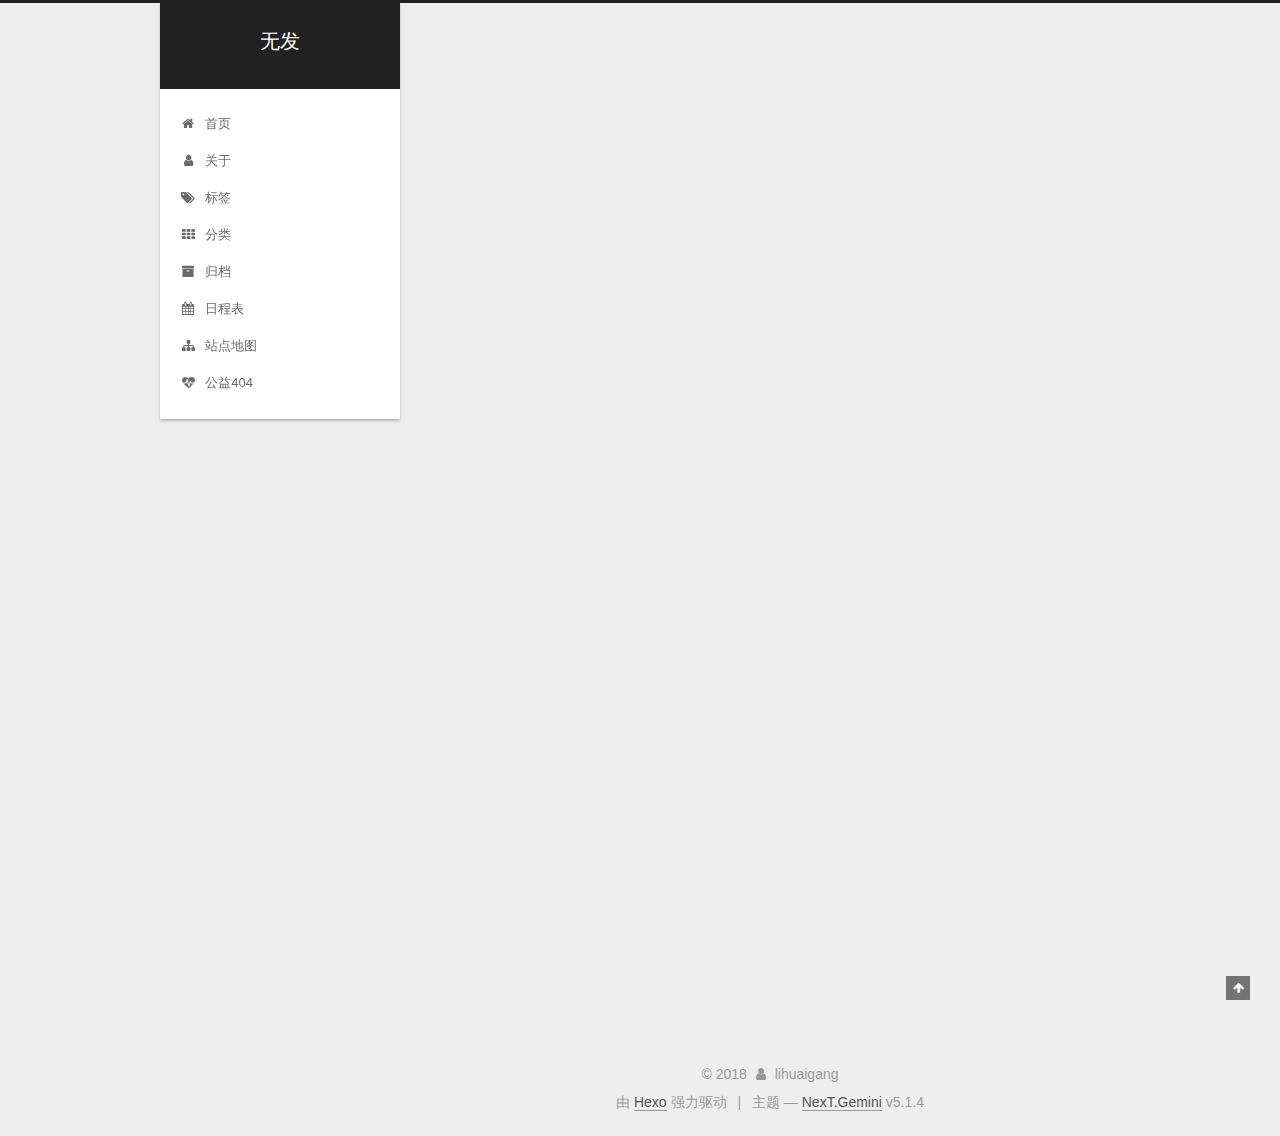
==== commit 4807d680: "Site updated: 2018-11-26 20:42:20" ====
--- a/index.html
+++ b/index.html
@@ -468,6 +468,22 @@
           
 
           
+            <div class="links-of-author motion-element">
+                
+                  <span class="links-of-author-item">
+                    <a href="https://github.com/huaigangLI" target="_blank" title="GitHub">
+                      
+                        <i class="fa fa-fw fa-globe"></i>GitHub</a>
+                  </span>
+                
+                  <span class="links-of-author-item">
+                    <a href="http://lihuaigang.njweb.club" target="_blank" title="Weibo">
+                      
+                        <i class="fa fa-fw fa-globe"></i>Weibo</a>
+                  </span>
+                
+            </div>
+          
 
           
           
--- a/css/main.css
+++ b/css/main.css
@@ -1823,7 +1823,7 @@
   width: 4px;
   height: 4px;
   border-radius: 50%;
-  background: #207c01;
+  background: #98f2ff;
 }
 .links-of-blogroll {
   font-size: 13px;
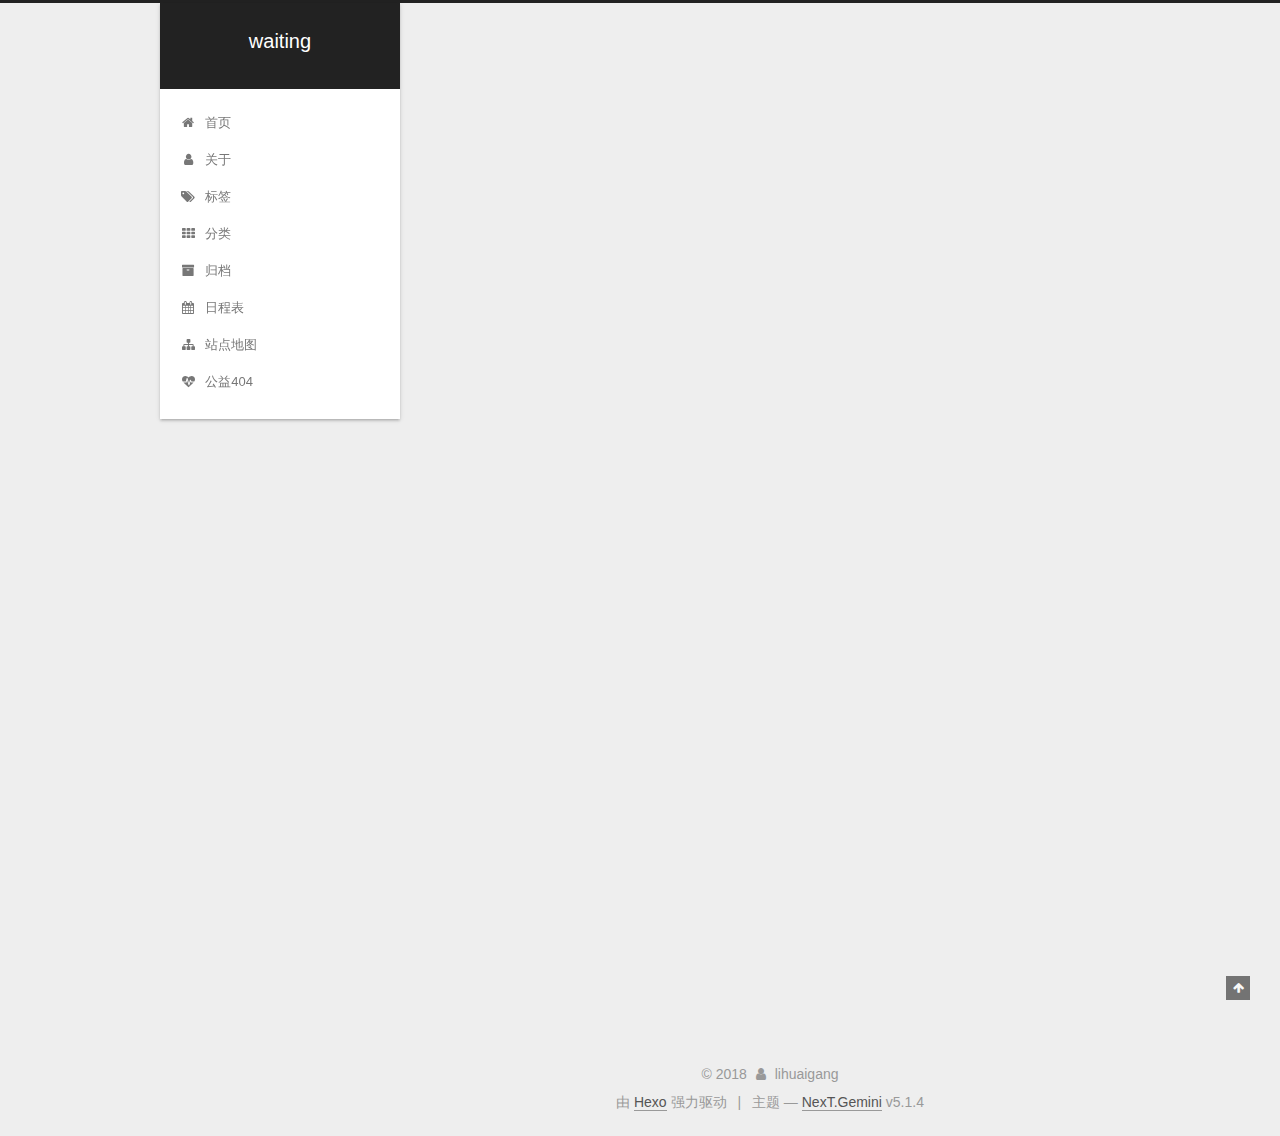
==== commit 3cfdaa27: "Site updated: 2018-11-26 21:45:43" ====
--- a/index.html
+++ b/index.html
@@ -81,13 +81,13 @@
 
 <meta name="description" content="相信所有的等待">
 <meta property="og:type" content="website">
-<meta property="og:title" content="无发">
+<meta property="og:title" content="waiting">
 <meta property="og:url" content="http://yoursite.com/index.html">
-<meta property="og:site_name" content="无发">
+<meta property="og:site_name" content="waiting">
 <meta property="og:description" content="相信所有的等待">
 <meta property="og:locale" content="zh-Hans">
 <meta name="twitter:card" content="summary">
-<meta name="twitter:title" content="无发">
+<meta name="twitter:title" content="waiting">
 <meta name="twitter:description" content="相信所有的等待">
 
 
@@ -124,7 +124,7 @@
 
 
 
-  <title>无发</title>
+  <title>waiting</title>
   
 
 
@@ -155,7 +155,7 @@
     <div class="custom-logo-site-title">
       <a href="/" class="brand" rel="start">
         <span class="logo-line-before"><i></i></span>
-        <span class="site-title">无发</span>
+        <span class="site-title">waiting</span>
         <span class="logo-line-after"><i></i></span>
       </a>
     </div>
@@ -301,7 +301,7 @@
     </span>
 
     <span hidden itemprop="publisher" itemscope="" itemtype="http://schema.org/Organization">
-      <meta itemprop="name" content="无发">
+      <meta itemprop="name" content="waiting">
     </span>
 
     
@@ -490,6 +490,20 @@
 
           
           
+            <div class="links-of-blogroll motion-element links-of-blogroll-block">
+              <div class="links-of-blogroll-title">
+                <i class="fa  fa-fw fa-link"></i>
+                Links
+              </div>
+              <ul class="links-of-blogroll-list">
+                
+                  <li class="links-of-blogroll-item">
+                    <a href="http://njweb.club" title="公司" target="_blank">公司</a>
+                  </li>
+                
+              </ul>
+            </div>
+          
 
           
 
--- a/css/main.css
+++ b/css/main.css
@@ -1736,12 +1736,21 @@
   margin-top: 0;
 }
 .site-author-image {
-  display: block;
   margin: 0 auto;
   padding: 2px;
   max-width: 120px;
   height: auto;
   border: 1px solid #eee;
+  border-radius: 50%;
+  -webkit-border-radius: 50%;
+  -moz-border-radius: 50%;
+  transition: 1.4s all;
+}
+.site-author-image:hover {
+  -webkit-transform: rotate(360deg);
+  -moz-transform: rotate(360deg);
+  -ms-transform: rotate(360deg);
+  -transform: rotate(360deg);
 }
 .site-author-name {
   margin: 0;
@@ -1823,7 +1832,7 @@
   width: 4px;
   height: 4px;
   border-radius: 50%;
-  background: #98f2ff;
+  background: #39ffc7;
 }
 .links-of-blogroll {
   font-size: 13px;
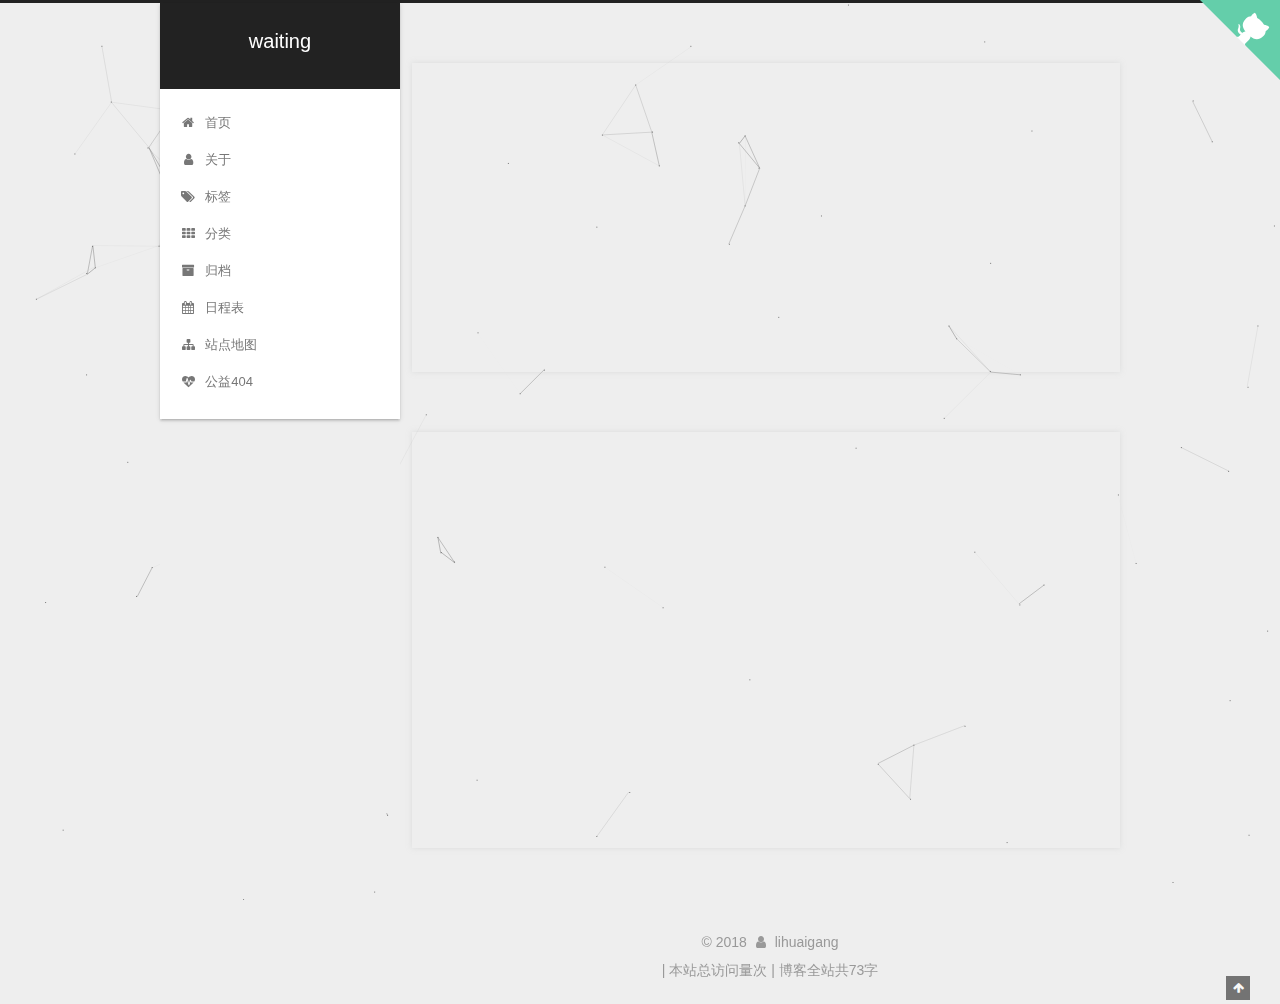
==== commit 77dfa3c6: "Site updated: 2018-11-26 23:39:02" ====
--- a/index.html
+++ b/index.html
@@ -14,6 +14,13 @@
 
 
 
+  
+  
+    
+    
+  <script src="/lib/pace/pace.min.js?v=1.0.2"></script>
+  <link href="/lib/pace/.min.css?v=1.0.2" rel="stylesheet">
+
 
 
 
@@ -50,19 +57,19 @@
 
 <link href="/lib/font-awesome/css/font-awesome.min.css?v=4.6.2" rel="stylesheet" type="text/css">
 
-<link href="/css/main.css?v=5.1.4" rel="stylesheet" type="text/css">
-
-
-  <link rel="apple-touch-icon" sizes="180x180" href="/images/apple-touch-icon-next.png?v=5.1.4">
-
-
-  <link rel="icon" type="image/png" sizes="32x32" href="/images/favicon-32x32-next.png?v=5.1.4">
-
-
-  <link rel="icon" type="image/png" sizes="16x16" href="/images/favicon-16x16-next.png?v=5.1.4">
-
-
-  <link rel="mask-icon" href="/images/logo.svg?v=5.1.4" color="#222">
+<link href="/css/main.css?v=" rel="stylesheet" type="text/css">
+
+
+  <link rel="apple-touch-icon" sizes="180x180" href="/images/apple-touch-icon-next.png?v=">
+
+
+  <link rel="icon" type="image/png" sizes="32x32" href="/images/favicon-32x32-next.png?v=">
+
+
+  <link rel="icon" type="image/png" sizes="16x16" href="/images/apply.png?v=">
+
+
+  <link rel="mask-icon" href="/images/logo.svg?v=" color="#222">
 
 
 
@@ -73,6 +80,8 @@
 
 
 
+
+  <link rel="alternate" href="/atom.xml" title="waiting" type="application/atom+xml">
 
 
 
@@ -97,7 +106,7 @@
   var CONFIG = {
     root: '/',
     scheme: 'Gemini',
-    version: '5.1.4',
+    version: '',
     sidebar: {"position":"left","display":"post","offset":12,"b2t":false,"scrollpercent":false,"onmobile":false},
     fancybox: true,
     tabs: true,
@@ -146,7 +155,7 @@
   <div class="container sidebar-position-left 
   page-home">
     <div class="headband"></div>
-
+<a href="https://github.com/huaigangLI" class="github-corner" aria-label="View source on GitHub"><svg width="80" height="80" viewbox="0 0 250 250" style="fill:#64CEAA; color:#fff; position: absolute; top: 0; border: 0; right: 0;" aria-hidden="true"><path d="M0,0 L115,115 L130,115 L142,142 L250,250 L250,0 Z"/><path d="M128.3,109.0 C113.8,99.7 119.0,89.6 119.0,89.6 C122.0,82.7 120.5,78.6 120.5,78.6 C119.2,72.0 123.4,76.3 123.4,76.3 C127.3,80.9 125.5,87.3 125.5,87.3 C122.9,97.6 130.6,101.9 134.4,103.2" fill="currentColor" style="transform-origin: 130px 106px;" class="octo-arm"/><path d="M115.0,115.0 C114.9,115.1 118.7,116.5 119.8,115.4 L133.7,101.6 C136.9,99.2 139.9,98.4 142.2,98.6 C133.8,88.0 127.5,74.4 143.8,58.0 C148.5,53.4 154.0,51.2 159.7,51.0 C160.3,49.4 163.2,43.6 171.4,40.1 C171.4,40.1 176.1,42.5 178.8,56.2 C183.1,58.6 187.2,61.8 190.9,65.4 C194.5,69.0 197.7,73.2 200.1,77.6 C213.8,80.2 216.3,84.9 216.3,84.9 C212.7,93.1 206.9,96.0 205.4,96.6 C205.1,102.4 203.0,107.8 198.3,112.5 C181.9,128.9 168.3,122.5 157.7,114.1 C157.9,116.9 156.7,120.9 152.7,124.9 L141.0,136.5 C139.8,137.7 141.6,141.9 141.8,141.8 Z" fill="currentColor" class="octo-body"/></svg></a><style>.github-corner:hover .octo-arm{animation:octocat-wave 560ms ease-in-out}@keyframes octocat-wave{0%,100%{transform:rotate(0)}20%,60%{transform:rotate(-25deg)}40%,80%{transform:rotate(10deg)}}@media (max-width:500px){.github-corner:hover .octo-arm{animation:none}.github-corner .octo-arm{animation:octocat-wave 560ms ease-in-out}}</style>
     <header id="header" class="header" itemscope="" itemtype="http://schema.org/WPHeader">
       <div class="header-inner"><div class="site-brand-wrapper">
   <div class="site-meta ">
@@ -292,12 +301,12 @@
   
   
   <div class="post-block">
-    <link itemprop="mainEntityOfPage" href="http://yoursite.com/2018/11/26/hello-world/">
+    <link itemprop="mainEntityOfPage" href="http://yoursite.com/2018/11/26/name/">
 
     <span hidden itemprop="author" itemscope="" itemtype="http://schema.org/Person">
       <meta itemprop="name" content="lihuaigang">
       <meta itemprop="description" content="">
-      <meta itemprop="image" content="/images/avatar.gif">
+      <meta itemprop="image" content="/images/apply.png">
     </span>
 
     <span hidden itemprop="publisher" itemscope="" itemtype="http://schema.org/Organization">
@@ -311,7 +320,7 @@
         
           <h1 class="post-title" itemprop="name headline">
                 
-                <a class="post-title-link" href="/2018/11/26/hello-world/" itemprop="url">Hello World</a></h1>
+                <a class="post-title-link" href="/2018/11/26/name/" itemprop="url">name</a></h1>
         
 
         <div class="post-meta">
@@ -323,6 +332,165 @@
               
                 <span class="post-meta-item-text">发表于</span>
               
+              <time title="创建于" itemprop="dateCreated datePublished" datetime="2018-11-26T22:13:06+08:00">
+                2018-11-26
+              </time>
+            
+
+            
+
+            
+          </span>
+
+          
+
+          
+            
+          
+
+          
+          
+
+          
+
+          
+            <div class="post-wordcount">
+              
+                
+                <span class="post-meta-item-icon">
+                  <i class="fa fa-file-word-o"></i>
+                </span>
+                
+                  <span class="post-meta-item-text">字数统计&#58;</span>
+                
+                <span title="字数统计">
+                  0
+                </span>
+              
+
+              
+                <span class="post-meta-divider">|</span>
+              
+
+              
+                <span class="post-meta-item-icon">
+                  <i class="fa fa-clock-o"></i>
+                </span>
+                
+                  <span class="post-meta-item-text">阅读时长 &asymp;</span>
+                
+                <span title="阅读时长">
+                  1
+                </span>
+              
+            </div>
+          
+
+          
+
+        </div>
+      </header>
+    
+
+    
+    
+    
+    <div class="post-body" itemprop="articleBody">
+
+      
+      
+
+      
+        
+          
+          
+          
+          <!--noindex-->
+          <div class="post-button text-center">
+            <a class="btn" href="/2018/11/26/name/#more" rel="contents">
+              阅读全文 &raquo;
+            </a>
+          </div>
+          <!--/noindex-->
+        
+      
+    </div>
+    
+    
+    
+
+    
+
+    
+
+    
+    <div>
+      
+    </div>
+    <footer class="post-footer">
+      
+
+      
+
+      
+
+      
+      
+        <div class="post-eof"></div>
+      
+    </footer>
+  </div>
+  
+  
+  
+  </article>
+
+
+    
+      
+
+  
+
+  
+  
+  
+
+  <article class="post post-type-normal" itemscope="" itemtype="http://schema.org/Article">
+  
+  
+  
+  <div class="post-block">
+    <link itemprop="mainEntityOfPage" href="http://yoursite.com/2018/11/26/hello-world/">
+
+    <span hidden itemprop="author" itemscope="" itemtype="http://schema.org/Person">
+      <meta itemprop="name" content="lihuaigang">
+      <meta itemprop="description" content="">
+      <meta itemprop="image" content="/images/apply.png">
+    </span>
+
+    <span hidden itemprop="publisher" itemscope="" itemtype="http://schema.org/Organization">
+      <meta itemprop="name" content="waiting">
+    </span>
+
+    
+      <header class="post-header">
+
+        
+        
+          <h1 class="post-title" itemprop="name headline">
+                
+                <a class="post-title-link" href="/2018/11/26/hello-world/" itemprop="url">Hello World</a></h1>
+        
+
+        <div class="post-meta">
+          <span class="post-time">
+            
+              <span class="post-meta-item-icon">
+                <i class="fa fa-calendar-o"></i>
+              </span>
+              
+                <span class="post-meta-item-text">发表于</span>
+              
               <time title="创建于" itemprop="dateCreated datePublished" datetime="2018-11-26T18:57:34+08:00">
                 2018-11-26
               </time>
@@ -345,6 +513,37 @@
           
 
           
+            <div class="post-wordcount">
+              
+                
+                <span class="post-meta-item-icon">
+                  <i class="fa fa-file-word-o"></i>
+                </span>
+                
+                  <span class="post-meta-item-text">字数统计&#58;</span>
+                
+                <span title="字数统计">
+                  73
+                </span>
+              
+
+              
+                <span class="post-meta-divider">|</span>
+              
+
+              
+                <span class="post-meta-item-icon">
+                  <i class="fa fa-clock-o"></i>
+                </span>
+                
+                  <span class="post-meta-item-text">阅读时长 &asymp;</span>
+                
+                <span title="阅读时长">
+                  1
+                </span>
+              
+            </div>
+          
 
           
 
@@ -363,17 +562,15 @@
       
         
           
-            <p>Welcome to <a href="https://hexo.io/" target="_blank" rel="noopener">Hexo</a>! This is your very first post. Check <a href="https://hexo.io/docs/" target="_blank" rel="noopener">documentation</a> for more info. If you get any problems when using Hexo, you can find the answer in <a href="https://hexo.io/docs/troubleshooting.html" target="_blank" rel="noopener">troubleshooting</a> or you can ask me on <a href="https://github.com/hexojs/hexo/issues" target="_blank" rel="noopener">GitHub</a>.</p>
-<h2 id="Quick-Start"><a href="#Quick-Start" class="headerlink" title="Quick Start"></a>Quick Start</h2><h3 id="Create-a-new-post"><a href="#Create-a-new-post" class="headerlink" title="Create a new post"></a>Create a new post</h3><figure class="highlight bash"><table><tr><td class="gutter"><pre><span class="line">1</span><br></pre></td><td class="code"><pre><span class="line">$ hexo new <span class="string">"My New Post"</span></span><br></pre></td></tr></table></figure>
-<p>More info: <a href="https://hexo.io/docs/writing.html" target="_blank" rel="noopener">Writing</a></p>
-<h3 id="Run-server"><a href="#Run-server" class="headerlink" title="Run server"></a>Run server</h3><figure class="highlight bash"><table><tr><td class="gutter"><pre><span class="line">1</span><br></pre></td><td class="code"><pre><span class="line">$ hexo server</span><br></pre></td></tr></table></figure>
-<p>More info: <a href="https://hexo.io/docs/server.html" target="_blank" rel="noopener">Server</a></p>
-<h3 id="Generate-static-files"><a href="#Generate-static-files" class="headerlink" title="Generate static files"></a>Generate static files</h3><figure class="highlight bash"><table><tr><td class="gutter"><pre><span class="line">1</span><br></pre></td><td class="code"><pre><span class="line">$ hexo generate</span><br></pre></td></tr></table></figure>
-<p>More info: <a href="https://hexo.io/docs/generating.html" target="_blank" rel="noopener">Generating</a></p>
-<h3 id="Deploy-to-remote-sites"><a href="#Deploy-to-remote-sites" class="headerlink" title="Deploy to remote sites"></a>Deploy to remote sites</h3><figure class="highlight bash"><table><tr><td class="gutter"><pre><span class="line">1</span><br></pre></td><td class="code"><pre><span class="line">$ hexo deploy</span><br></pre></td></tr></table></figure>
-<p>More info: <a href="https://hexo.io/docs/deployment.html" target="_blank" rel="noopener">Deployment</a></p>
-
-          
+          Welcome to Hexo! This is your very first post. Check documentation for more info. If you get any problems when using Hexo, you can find the answer in 
+          ...
+          <!--noindex-->
+          <div class="post-button text-center">
+            <a class="btn" href="/2018/11/26/hello-world/#more" rel="contents">
+              阅读全文 &raquo;
+            </a>
+          </div>
+          <!--/noindex-->
         
       
     </div>
@@ -386,7 +583,9 @@
     
 
     
-
+    <div>
+      
+    </div>
     <footer class="post-footer">
       
 
@@ -442,6 +641,8 @@
         <div class="site-overview">
           <div class="site-author motion-element" itemprop="author" itemscope="" itemtype="http://schema.org/Person">
             
+              <img class="site-author-image" itemprop="image" src="/images/apply.png" alt="lihuaigang">
+            
               <p class="site-author-name" itemprop="name">lihuaigang</p>
               <p class="site-description motion-element" itemprop="description">相信所有的等待</p>
           </div>
@@ -453,7 +654,7 @@
               
                 <a href="/archives/">
               
-                  <span class="site-state-item-count">1</span>
+                  <span class="site-state-item-count">2</span>
                   <span class="site-state-item-name">日志</span>
                 </a>
               </div>
@@ -466,6 +667,13 @@
           </nav>
 
           
+            <div class="feed-link motion-element">
+              <a href="/atom.xml" rel="alternate">
+                <i class="fa fa-rss"></i>
+                RSS
+              </a>
+            </div>
+          
 
           
             <div class="links-of-author motion-element">
@@ -473,13 +681,13 @@
                   <span class="links-of-author-item">
                     <a href="https://github.com/huaigangLI" target="_blank" title="GitHub">
                       
-                        <i class="fa fa-fw fa-globe"></i>GitHub</a>
+                        <i class="fa fa-fw fa-github"></i>GitHub</a>
                   </span>
                 
                   <span class="links-of-author-item">
                     <a href="http://lihuaigang.njweb.club" target="_blank" title="Weibo">
                       
-                        <i class="fa fa-fw fa-globe"></i>Weibo</a>
+                        <i class="fa fa-fw fa-heartbeat"></i>Weibo</a>
                   </span>
                 
             </div>
@@ -524,15 +732,31 @@
 
     <footer id="footer" class="footer">
       <div class="footer-inner">
-        <div class="copyright">&copy; <span itemprop="copyrightYear">2018</span>
+        <script async src="https://dn-lbstatics.qbox.me/busuanzi/2.3/busuanzi.pure.mini.js"></script>
+<div class="copyright">&copy; <span itemprop="copyrightYear">2018</span>
   <span class="with-love">
     <i class="fa fa-user"></i>
   </span>
   <span class="author" itemprop="copyrightHolder">lihuaigang</span>
-
-  
+<!--
+  
+  <div class="powered-by">
+  <i class="fa fa-user-md"></i><span id="busuanzi_container_site_uv">
+    本站访客数:<span id="busuanzi_value_site_uv"></span>
+  </span>
+  </div>
+    <span class="post-meta-divider">|</span>
+    <span class="post-meta-item-icon">
+      <i class="fa fa-area-chart"></i>
+    </span>
+    
+      <span class="post-meta-item-text">Site words total count&#58;</span>
+    
+    <span title="Site words total count">73</span>
+  
+  -->
 </div>
-
+<!--
 
   <div class="powered-by">由 <a class="theme-link" target="_blank" href="https://hexo.io">Hexo</a> 强力驱动</div>
 
@@ -542,10 +766,19 @@
 
 
 
-  <div class="theme-info">主题 &mdash; <a class="theme-link" target="_blank" href="https://github.com/iissnan/hexo-theme-next">NexT.Gemini</a> v5.1.4</div>
-
-
-
+  <div class="theme-info">主题 &mdash; <a class="theme-link" target="_blank" href="https://github.com/iissnan/hexo-theme-next">NexT.Gemini</a></div>
+
+
+
+-->
+ <div class="powered-by">|</div>
+<span id="busuanzi_container_site_pv">
+    本站总访问量<span id="busuanzi_value_site_pv"></span>次
+</span>
+<div class="theme-info">
+  <div class="powered-by">|</div>
+  <span class="post-count">博客全站共73字</span>
+</div>
 
         
 
@@ -589,6 +822,8 @@
   
 
 
+  
+
 
 
 
@@ -629,32 +864,37 @@
     <script type="text/javascript" src="/lib/fancybox/source/jquery.fancybox.pack.js?v=2.1.5"></script>
   
 
-
-  
-
-
-  <script type="text/javascript" src="/js/src/utils.js?v=5.1.4"></script>
-
-  <script type="text/javascript" src="/js/src/motion.js?v=5.1.4"></script>
-
-
-
-  
-  
-
-
-  <script type="text/javascript" src="/js/src/affix.js?v=5.1.4"></script>
-
-  <script type="text/javascript" src="/js/src/schemes/pisces.js?v=5.1.4"></script>
-
-
-
-  
-
-  
-
-
-  <script type="text/javascript" src="/js/src/bootstrap.js?v=5.1.4"></script>
+  
+  
+    <script type="text/javascript" src="/lib/canvas-nest/canvas-nest.min.js"></script>
+  
+
+
+  
+
+
+  <script type="text/javascript" src="/js/src/utils.js?v="></script>
+
+  <script type="text/javascript" src="/js/src/motion.js?v="></script>
+
+
+
+  
+  
+
+
+  <script type="text/javascript" src="/js/src/affix.js?v="></script>
+
+  <script type="text/javascript" src="/js/src/schemes/pisces.js?v="></script>
+
+
+
+  
+
+  
+
+
+  <script type="text/javascript" src="/js/src/bootstrap.js?v="></script>
 
 
 
@@ -712,5 +952,6 @@
 
   
 
+  
 </body>
 </html>
--- a/css/main.css
+++ b/css/main.css
@@ -1267,6 +1267,16 @@
 .use-motion .collection-title {
   opacity: 0;
 }
+.post-body p a {
+  color: #0593d3;
+  border-bottom: none;
+  border-bottom: 1px solid #0593d3;
+}
+.post-body p a:hover {
+  color: #fc6423;
+  border-bottom: none;
+  border-bottom: 1px solid #fc6423;
+}
 .posts-expand {
   padding-top: 40px;
 }
@@ -1832,7 +1842,7 @@
   width: 4px;
   height: 4px;
   border-radius: 50%;
-  background: #39ffc7;
+  background: #78ed3e;
 }
 .links-of-blogroll {
   font-size: 13px;
@@ -3130,3 +3140,26 @@
     margin: 8px 0 0;
   }
 }
+code {
+  color: #ff7600;
+  background: #fbf7f8;
+  margin: 2px;
+}
+.highlight,
+pre {
+  margin: 5px 0;
+  padding: 5px;
+  border-radius: 3px;
+}
+.highlight,
+code,
+pre {
+  border: 1px solid #d6d6d6;
+}
+.post {
+  margin-top: 60px;
+  margin-bottom: 60px;
+  padding: 25px;
+  -webkit-box-shadow: 0 0 5px rgba(202,203,203,0.5);
+  -moz-box-shadow: 0 0 5px rgba(202,203,204,0.5);
+}
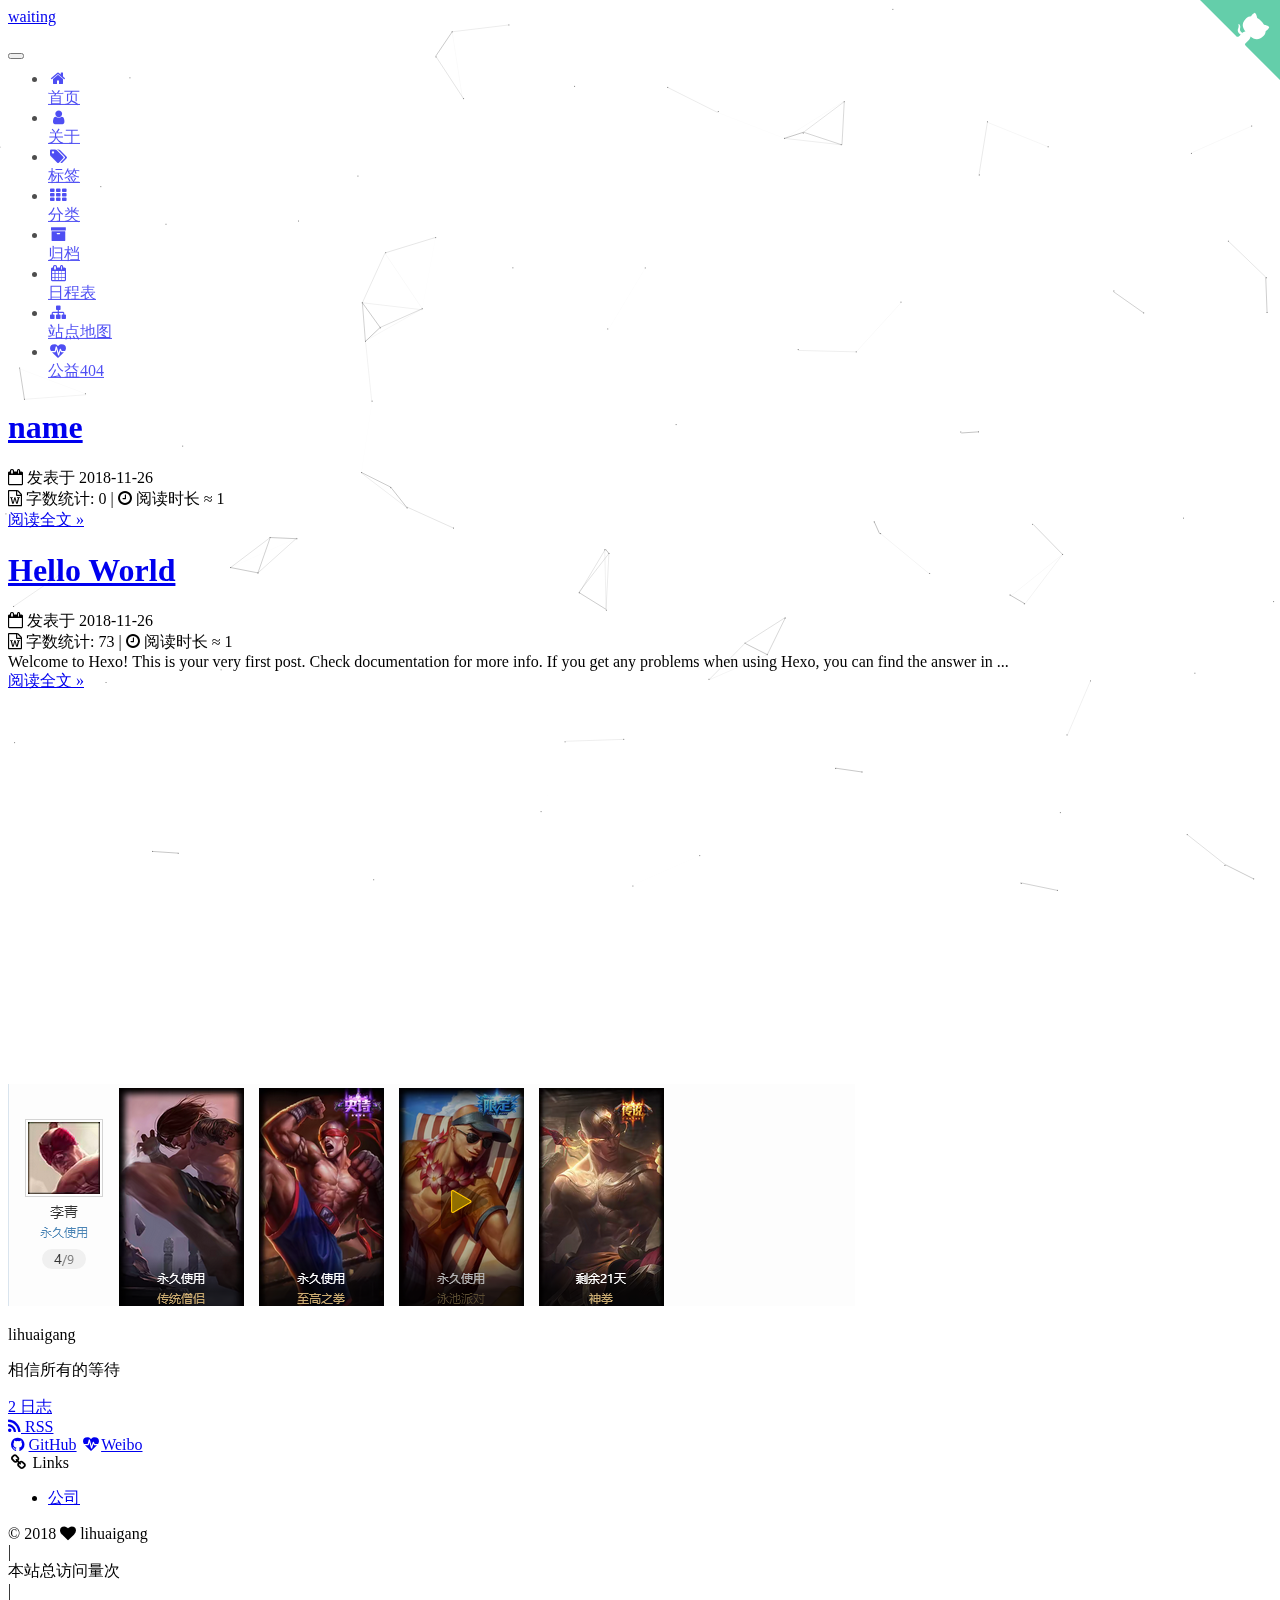
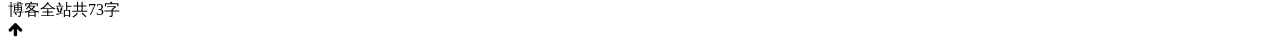
==== commit 940d0645: "Site updated: 2018-11-27 00:07:42" ====
--- a/index.html
+++ b/index.html
@@ -91,7 +91,7 @@
 <meta name="description" content="相信所有的等待">
 <meta property="og:type" content="website">
 <meta property="og:title" content="waiting">
-<meta property="og:url" content="http://yoursite.com/index.html">
+<meta property="og:url" content="https://huaigangli.github.io/index.html">
 <meta property="og:site_name" content="waiting">
 <meta property="og:description" content="相信所有的等待">
 <meta property="og:locale" content="zh-Hans">
@@ -127,7 +127,7 @@
 
 
 
-  <link rel="canonical" href="http://yoursite.com/">
+  <link rel="canonical" href="https://huaigangli.github.io/">
 
 
 
@@ -301,7 +301,7 @@
   
   
   <div class="post-block">
-    <link itemprop="mainEntityOfPage" href="http://yoursite.com/2018/11/26/name/">
+    <link itemprop="mainEntityOfPage" href="https://huaigangli.github.io/2018/11/26/name/">
 
     <span hidden itemprop="author" itemscope="" itemtype="http://schema.org/Person">
       <meta itemprop="name" content="lihuaigang">
@@ -418,7 +418,9 @@
     
     
     
-
+    <div>
+          
+    </div>
     
 
     
@@ -460,7 +462,7 @@
   
   
   <div class="post-block">
-    <link itemprop="mainEntityOfPage" href="http://yoursite.com/2018/11/26/hello-world/">
+    <link itemprop="mainEntityOfPage" href="https://huaigangli.github.io/2018/11/26/hello-world/">
 
     <span hidden itemprop="author" itemscope="" itemtype="http://schema.org/Person">
       <meta itemprop="name" content="lihuaigang">
@@ -577,7 +579,9 @@
     
     
     
-
+    <div>
+          
+    </div>
     
 
     
@@ -735,7 +739,7 @@
         <script async src="https://dn-lbstatics.qbox.me/busuanzi/2.3/busuanzi.pure.mini.js"></script>
 <div class="copyright">&copy; <span itemprop="copyrightYear">2018</span>
   <span class="with-love">
-    <i class="fa fa-user"></i>
+    <i class="fa fa-heart" aria-hidden="true"></i>
   </span>
   <span class="author" itemprop="copyrightHolder">lihuaigang</span>
 <!--
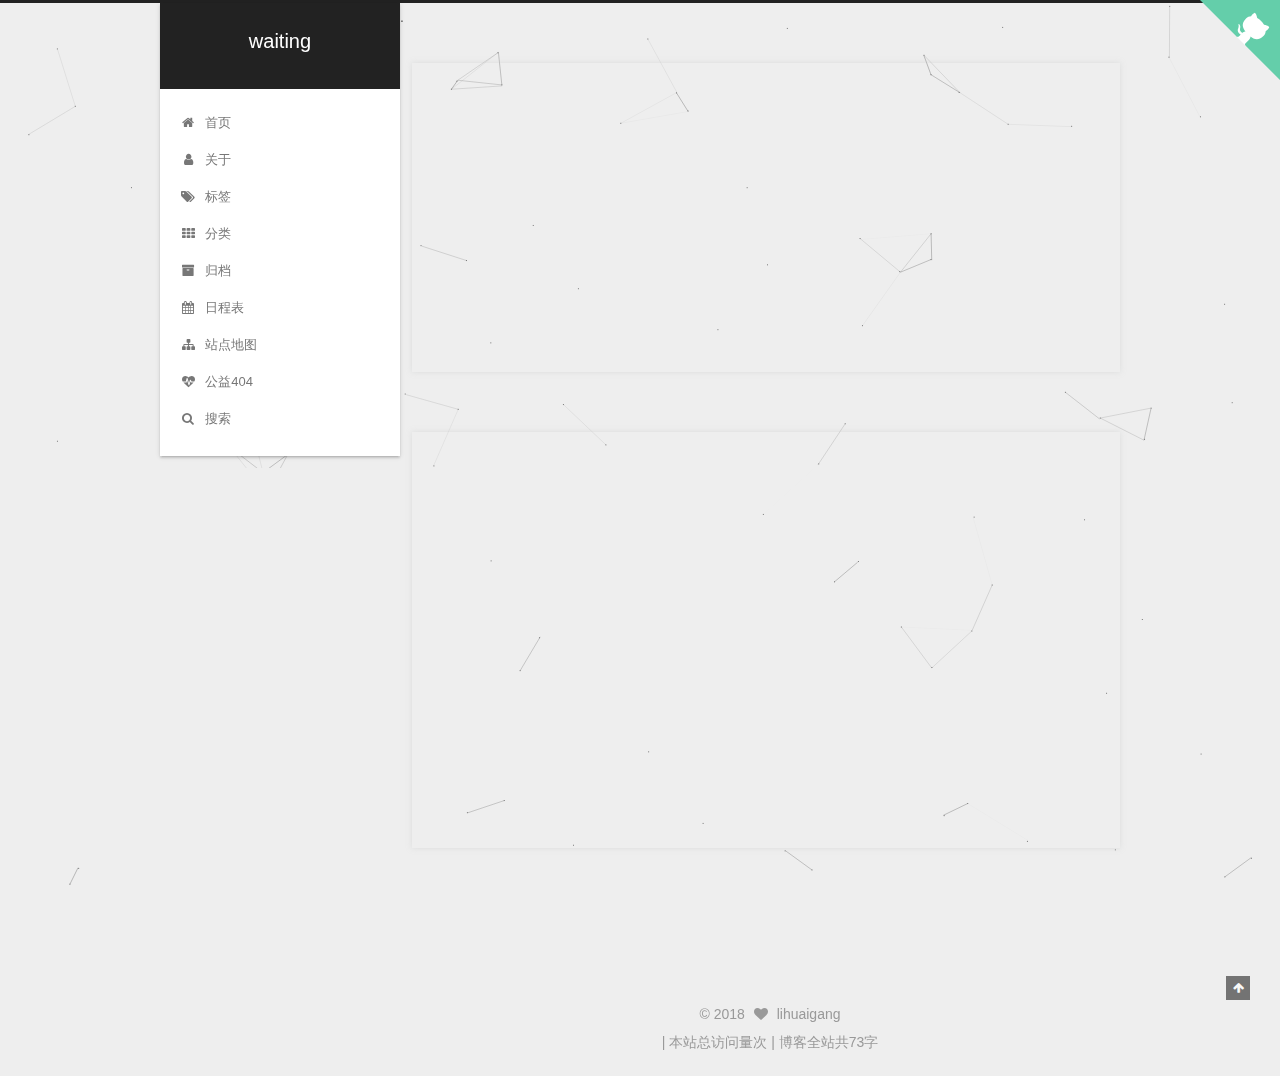
==== commit 8e18cab9: "Site updated: 2018-11-27 10:06:08" ====
--- a/index.html
+++ b/index.html
@@ -270,9 +270,41 @@
       
 
       
+        <li class="menu-item menu-item-search">
+          
+            <a href="javascript:;" class="popup-trigger">
+          
+            
+              <i class="menu-item-icon fa fa-search fa-fw"></i> <br>
+            
+            搜索
+          </a>
+        </li>
+      
     </ul>
   
 
+  
+    <div class="site-search">
+      
+  <div class="popup search-popup local-search-popup">
+  <div class="local-search-header clearfix">
+    <span class="search-icon">
+      <i class="fa fa-search"></i>
+    </span>
+    <span class="popup-btn-close">
+      <i class="fa fa-times-circle"></i>
+    </span>
+    <div class="local-search-input-wrapper">
+      <input autocomplete="off" placeholder="搜索..." spellcheck="false" type="text" id="local-search-input">
+    </div>
+  </div>
+  <div id="local-search-result"></div>
+</div>
+
+
+
+    </div>
   
 </nav>
 
@@ -624,7 +656,7 @@
         </div>
         
           
-  
+  .
   <div class="sidebar-toggle">
     <div class="sidebar-toggle-line-wrap">
       <span class="sidebar-toggle-line sidebar-toggle-line-first"></span>
@@ -632,7 +664,6 @@
       <span class="sidebar-toggle-line sidebar-toggle-line-last"></span>
     </div>
   </div>
-
   <aside id="sidebar" class="sidebar">
     
     <div class="sidebar-inner">
@@ -640,7 +671,7 @@
       
 
       
-
+<iframe frameborder="no" border="0" marginwidth="0" marginheight="0" width="330" height="110" src="//music.163.com/outchain/player?type=0&id=2504465635&auto=1&height=90"></iframe>
       <section class="site-overview-wrap sidebar-panel sidebar-panel-active">
         <div class="site-overview">
           <div class="site-author motion-element" itemprop="author" itemscope="" itemtype="http://schema.org/Person">
@@ -937,6 +968,323 @@
 
   
 
+  <script type="text/javascript">
+    // Popup Window;
+    var isfetched = false;
+    var isXml = true;
+    // Search DB path;
+    var search_path = "search.xml";
+    if (search_path.length === 0) {
+      search_path = "search.xml";
+    } else if (/json$/i.test(search_path)) {
+      isXml = false;
+    }
+    var path = "/" + search_path;
+    // monitor main search box;
+
+    var onPopupClose = function (e) {
+      $('.popup').hide();
+      $('#local-search-input').val('');
+      $('.search-result-list').remove();
+      $('#no-result').remove();
+      $(".local-search-pop-overlay").remove();
+      $('body').css('overflow', '');
+    }
+
+    function proceedsearch() {
+      $("body")
+        .append('<div class="search-popup-overlay local-search-pop-overlay"></div>')
+        .css('overflow', 'hidden');
+      $('.search-popup-overlay').click(onPopupClose);
+      $('.popup').toggle();
+      var $localSearchInput = $('#local-search-input');
+      $localSearchInput.attr("autocapitalize", "none");
+      $localSearchInput.attr("autocorrect", "off");
+      $localSearchInput.focus();
+    }
+
+    // search function;
+    var searchFunc = function(path, search_id, content_id) {
+      'use strict';
+
+      // start loading animation
+      $("body")
+        .append('<div class="search-popup-overlay local-search-pop-overlay">' +
+          '<div id="search-loading-icon">' +
+          '<i class="fa fa-spinner fa-pulse fa-5x fa-fw"></i>' +
+          '</div>' +
+          '</div>')
+        .css('overflow', 'hidden');
+      $("#search-loading-icon").css('margin', '20% auto 0 auto').css('text-align', 'center');
+
+      $.ajax({
+        url: path,
+        dataType: isXml ? "xml" : "json",
+        async: true,
+        success: function(res) {
+          // get the contents from search data
+          isfetched = true;
+          $('.popup').detach().appendTo('.header-inner');
+          var datas = isXml ? $("entry", res).map(function() {
+            return {
+              title: $("title", this).text(),
+              content: $("content",this).text(),
+              url: $("url" , this).text()
+            };
+          }).get() : res;
+          var input = document.getElementById(search_id);
+          var resultContent = document.getElementById(content_id);
+          var inputEventFunction = function() {
+            var searchText = input.value.trim().toLowerCase();
+            var keywords = searchText.split(/[\s\-]+/);
+            if (keywords.length > 1) {
+              keywords.push(searchText);
+            }
+            var resultItems = [];
+            if (searchText.length > 0) {
+              // perform local searching
+              datas.forEach(function(data) {
+                var isMatch = false;
+                var hitCount = 0;
+                var searchTextCount = 0;
+                var title = data.title.trim();
+                var titleInLowerCase = title.toLowerCase();
+                var content = data.content.trim().replace(/<[^>]+>/g,"");
+                var contentInLowerCase = content.toLowerCase();
+                var articleUrl = decodeURIComponent(data.url);
+                var indexOfTitle = [];
+                var indexOfContent = [];
+                // only match articles with not empty titles
+                if(title != '') {
+                  keywords.forEach(function(keyword) {
+                    function getIndexByWord(word, text, caseSensitive) {
+                      var wordLen = word.length;
+                      if (wordLen === 0) {
+                        return [];
+                      }
+                      var startPosition = 0, position = [], index = [];
+                      if (!caseSensitive) {
+                        text = text.toLowerCase();
+                        word = word.toLowerCase();
+                      }
+                      while ((position = text.indexOf(word, startPosition)) > -1) {
+                        index.push({position: position, word: word});
+                        startPosition = position + wordLen;
+                      }
+                      return index;
+                    }
+
+                    indexOfTitle = indexOfTitle.concat(getIndexByWord(keyword, titleInLowerCase, false));
+                    indexOfContent = indexOfContent.concat(getIndexByWord(keyword, contentInLowerCase, false));
+                  });
+                  if (indexOfTitle.length > 0 || indexOfContent.length > 0) {
+                    isMatch = true;
+                    hitCount = indexOfTitle.length + indexOfContent.length;
+                  }
+                }
+
+                // show search results
+
+                if (isMatch) {
+                  // sort index by position of keyword
+
+                  [indexOfTitle, indexOfContent].forEach(function (index) {
+                    index.sort(function (itemLeft, itemRight) {
+                      if (itemRight.position !== itemLeft.position) {
+                        return itemRight.position - itemLeft.position;
+                      } else {
+                        return itemLeft.word.length - itemRight.word.length;
+                      }
+                    });
+                  });
+
+                  // merge hits into slices
+
+                  function mergeIntoSlice(text, start, end, index) {
+                    var item = index[index.length - 1];
+                    var position = item.position;
+                    var word = item.word;
+                    var hits = [];
+                    var searchTextCountInSlice = 0;
+                    while (position + word.length <= end && index.length != 0) {
+                      if (word === searchText) {
+                        searchTextCountInSlice++;
+                      }
+                      hits.push({position: position, length: word.length});
+                      var wordEnd = position + word.length;
+
+                      // move to next position of hit
+
+                      index.pop();
+                      while (index.length != 0) {
+                        item = index[index.length - 1];
+                        position = item.position;
+                        word = item.word;
+                        if (wordEnd > position) {
+                          index.pop();
+                        } else {
+                          break;
+                        }
+                      }
+                    }
+                    searchTextCount += searchTextCountInSlice;
+                    return {
+                      hits: hits,
+                      start: start,
+                      end: end,
+                      searchTextCount: searchTextCountInSlice
+                    };
+                  }
+
+                  var slicesOfTitle = [];
+                  if (indexOfTitle.length != 0) {
+                    slicesOfTitle.push(mergeIntoSlice(title, 0, title.length, indexOfTitle));
+                  }
+
+                  var slicesOfContent = [];
+                  while (indexOfContent.length != 0) {
+                    var item = indexOfContent[indexOfContent.length - 1];
+                    var position = item.position;
+                    var word = item.word;
+                    // cut out 100 characters
+                    var start = position - 20;
+                    var end = position + 80;
+                    if(start < 0){
+                      start = 0;
+                    }
+                    if (end < position + word.length) {
+                      end = position + word.length;
+                    }
+                    if(end > content.length){
+                      end = content.length;
+                    }
+                    slicesOfContent.push(mergeIntoSlice(content, start, end, indexOfContent));
+                  }
+
+                  // sort slices in content by search text's count and hits' count
+
+                  slicesOfContent.sort(function (sliceLeft, sliceRight) {
+                    if (sliceLeft.searchTextCount !== sliceRight.searchTextCount) {
+                      return sliceRight.searchTextCount - sliceLeft.searchTextCount;
+                    } else if (sliceLeft.hits.length !== sliceRight.hits.length) {
+                      return sliceRight.hits.length - sliceLeft.hits.length;
+                    } else {
+                      return sliceLeft.start - sliceRight.start;
+                    }
+                  });
+
+                  // select top N slices in content
+
+                  var upperBound = parseInt('1');
+                  if (upperBound >= 0) {
+                    slicesOfContent = slicesOfContent.slice(0, upperBound);
+                  }
+
+                  // highlight title and content
+
+                  function highlightKeyword(text, slice) {
+                    var result = '';
+                    var prevEnd = slice.start;
+                    slice.hits.forEach(function (hit) {
+                      result += text.substring(prevEnd, hit.position);
+                      var end = hit.position + hit.length;
+                      result += '<b class="search-keyword">' + text.substring(hit.position, end) + '</b>';
+                      prevEnd = end;
+                    });
+                    result += text.substring(prevEnd, slice.end);
+                    return result;
+                  }
+
+                  var resultItem = '';
+
+                  if (slicesOfTitle.length != 0) {
+                    resultItem += "<li><a href='" + articleUrl + "' class='search-result-title'>" + highlightKeyword(title, slicesOfTitle[0]) + "</a>";
+                  } else {
+                    resultItem += "<li><a href='" + articleUrl + "' class='search-result-title'>" + title + "</a>";
+                  }
+
+                  slicesOfContent.forEach(function (slice) {
+                    resultItem += "<a href='" + articleUrl + "'>" +
+                      "<p class=\"search-result\">" + highlightKeyword(content, slice) +
+                      "...</p>" + "</a>";
+                  });
+
+                  resultItem += "</li>";
+                  resultItems.push({
+                    item: resultItem,
+                    searchTextCount: searchTextCount,
+                    hitCount: hitCount,
+                    id: resultItems.length
+                  });
+                }
+              })
+            };
+            if (keywords.length === 1 && keywords[0] === "") {
+              resultContent.innerHTML = '<div id="no-result"><i class="fa fa-search fa-5x" /></div>'
+            } else if (resultItems.length === 0) {
+              resultContent.innerHTML = '<div id="no-result"><i class="fa fa-frown-o fa-5x" /></div>'
+            } else {
+              resultItems.sort(function (resultLeft, resultRight) {
+                if (resultLeft.searchTextCount !== resultRight.searchTextCount) {
+                  return resultRight.searchTextCount - resultLeft.searchTextCount;
+                } else if (resultLeft.hitCount !== resultRight.hitCount) {
+                  return resultRight.hitCount - resultLeft.hitCount;
+                } else {
+                  return resultRight.id - resultLeft.id;
+                }
+              });
+              var searchResultList = '<ul class=\"search-result-list\">';
+              resultItems.forEach(function (result) {
+                searchResultList += result.item;
+              })
+              searchResultList += "</ul>";
+              resultContent.innerHTML = searchResultList;
+            }
+          }
+
+          if ('auto' === 'auto') {
+            input.addEventListener('input', inputEventFunction);
+          } else {
+            $('.search-icon').click(inputEventFunction);
+            input.addEventListener('keypress', function (event) {
+              if (event.keyCode === 13) {
+                inputEventFunction();
+              }
+            });
+          }
+
+          // remove loading animation
+          $(".local-search-pop-overlay").remove();
+          $('body').css('overflow', '');
+
+          proceedsearch();
+        }
+      });
+    }
+
+    // handle and trigger popup window;
+    $('.popup-trigger').click(function(e) {
+      e.stopPropagation();
+      if (isfetched === false) {
+        searchFunc(path, 'local-search-input', 'local-search-result');
+      } else {
+        proceedsearch();
+      };
+    });
+
+    $('.popup-btn-close').click(onPopupClose);
+    $('.popup').click(function(e){
+      e.stopPropagation();
+    });
+    $(document).on('keyup', function (event) {
+      var shouldDismissSearchPopup = event.which === 27 &&
+        $('.search-popup').is(':visible');
+      if (shouldDismissSearchPopup) {
+        onPopupClose();
+      }
+    });
+  </script>
+
 
 
 
--- a/css/main.css
+++ b/css/main.css
@@ -0,0 +1,3216 @@
+/* normalize.css v3.0.2 | MIT License | git.io/normalize */
+html {
+  font-family: sans-serif; /* 1 */
+  -ms-text-size-adjust: 100%; /* 2 */
+  -webkit-text-size-adjust: 100%; /* 2 */
+}
+body {
+  margin: 0;
+}
+article,
+aside,
+details,
+figcaption,
+figure,
+footer,
+header,
+hgroup,
+main,
+menu,
+nav,
+section,
+summary {
+  display: block;
+}
+audio,
+canvas,
+progress,
+video {
+  display: inline-block; /* 1 */
+  vertical-align: baseline; /* 2 */
+}
+audio:not([controls]) {
+  display: none;
+  height: 0;
+}
+[hidden],
+template {
+  display: none;
+}
+a {
+  background-color: transparent;
+}
+a:active,
+a:hover {
+  outline: 0;
+}
+abbr[title] {
+  border-bottom: 1px dotted;
+}
+b,
+strong {
+  font-weight: bold;
+}
+dfn {
+  font-style: italic;
+}
+h1 {
+  font-size: 2em;
+  margin: 0.67em 0;
+}
+mark {
+  background: #ff0;
+  color: #000;
+}
+small {
+  font-size: 80%;
+}
+sub,
+sup {
+  font-size: 75%;
+  line-height: 0;
+  position: relative;
+  vertical-align: baseline;
+}
+sup {
+  top: -0.5em;
+}
+sub {
+  bottom: -0.25em;
+}
+img {
+  border: 0;
+}
+svg:not(:root) {
+  overflow: hidden;
+}
+figure {
+  margin: 1em 40px;
+}
+hr {
+  -moz-box-sizing: content-box;
+  box-sizing: content-box;
+  height: 0;
+}
+pre {
+  overflow: auto;
+}
+code,
+kbd,
+pre,
+samp {
+  font-family: monospace, monospace;
+  font-size: 1em;
+}
+button,
+input,
+optgroup,
+select,
+textarea {
+  color: inherit; /* 1 */
+  font: inherit; /* 2 */
+  margin: 0; /* 3 */
+}
+button {
+  overflow: visible;
+}
+button,
+select {
+  text-transform: none;
+}
+button,
+html input[type="button"],
+input[type="reset"],
+input[type="submit"] {
+  -webkit-appearance: button; /* 2 */
+  cursor: pointer; /* 3 */
+}
+button[disabled],
+html input[disabled] {
+  cursor: default;
+}
+button::-moz-focus-inner,
+input::-moz-focus-inner {
+  border: 0;
+  padding: 0;
+}
+input {
+  line-height: normal;
+}
+input[type="checkbox"],
+input[type="radio"] {
+  box-sizing: border-box; /* 1 */
+  padding: 0; /* 2 */
+}
+input[type="number"]::-webkit-inner-spin-button,
+input[type="number"]::-webkit-outer-spin-button {
+  height: auto;
+}
+input[type="search"] {
+  -webkit-appearance: textfield; /* 1 */
+  -moz-box-sizing: content-box;
+  -webkit-box-sizing: content-box; /* 2 */
+  box-sizing: content-box;
+}
+input[type="search"]::-webkit-search-cancel-button,
+input[type="search"]::-webkit-search-decoration {
+  -webkit-appearance: none;
+}
+fieldset {
+  border: 1px solid #c0c0c0;
+  margin: 0 2px;
+  padding: 0.35em 0.625em 0.75em;
+}
+legend {
+  border: 0; /* 1 */
+  padding: 0; /* 2 */
+}
+textarea {
+  overflow: auto;
+}
+optgroup {
+  font-weight: bold;
+}
+table {
+  border-collapse: collapse;
+  border-spacing: 0;
+}
+td,
+th {
+  padding: 0;
+}
+::selection {
+  background: #262a30;
+  color: #fff;
+}
+body {
+  position: relative;
+  font-family: 'Lato', "PingFang SC", "Microsoft YaHei", sans-serif;
+  font-size: 14px;
+  line-height: 2;
+  color: #555;
+  background: #eee;
+}
+@media (max-width: 767px) {
+  body {
+    padding-right: 0 !important;
+  }
+}
+@media (min-width: 768px) and (max-width: 991px) {
+  body {
+    padding-right: 0 !important;
+  }
+}
+@media (min-width: 1600px) {
+  body {
+    font-size: 16px;
+  }
+}
+h1,
+h2,
+h3,
+h4,
+h5,
+h6 {
+  margin: 0;
+  padding: 0;
+  font-weight: bold;
+  line-height: 1.5;
+  font-family: 'Lato', "PingFang SC", "Microsoft YaHei", sans-serif;
+}
+h2,
+h3,
+h4,
+h5,
+h6 {
+  margin: 20px 0 15px;
+}
+h1 {
+  font-size: 22px;
+}
+@media (max-width: 767px) {
+  h1 {
+    font-size: 18px;
+  }
+}
+h2 {
+  font-size: 20px;
+}
+@media (max-width: 767px) {
+  h2 {
+    font-size: 16px;
+  }
+}
+h3 {
+  font-size: 18px;
+}
+@media (max-width: 767px) {
+  h3 {
+    font-size: 14px;
+  }
+}
+h4 {
+  font-size: 16px;
+}
+@media (max-width: 767px) {
+  h4 {
+    font-size: 12px;
+  }
+}
+h5 {
+  font-size: 14px;
+}
+@media (max-width: 767px) {
+  h5 {
+    font-size: 10px;
+  }
+}
+h6 {
+  font-size: 12px;
+}
+@media (max-width: 767px) {
+  h6 {
+    font-size: 8px;
+  }
+}
+p {
+  margin: 0 0 20px 0;
+}
+a {
+  color: #555;
+  text-decoration: none;
+  outline: none;
+  border-bottom: 1px solid #999;
+  word-wrap: break-word;
+}
+a:hover {
+  color: #222;
+  border-bottom-color: #222;
+}
+blockquote {
+  margin: 0;
+  padding: 0;
+}
+img {
+  display: block;
+  margin: auto;
+  max-width: 100%;
+  height: auto;
+}
+hr {
+  margin: 40px 0;
+  height: 3px;
+  border: none;
+  background-color: #ddd;
+  background-image: repeating-linear-gradient(-45deg, #fff, #fff 4px, transparent 4px, transparent 8px);
+}
+blockquote {
+  padding: 0 15px;
+  color: #666;
+  border-left: 4px solid #ddd;
+}
+blockquote cite::before {
+  content: "-";
+  padding: 0 5px;
+}
+dt {
+  font-weight: 700;
+}
+dd {
+  margin: 0;
+  padding: 0;
+}
+kbd {
+  border: 1px solid #ccc;
+  border-radius: 0.2em;
+  box-shadow: 0.1em 0.1em 0.2em rgba(0,0,0,0.1);
+  background-color: #f9f9f9;
+  font-family: inherit;
+  background-image: -webkit-linear-gradient(top, #eee, #fff, #eee);
+  padding: 0.1em 0.3em;
+  white-space: nowrap;
+}
+.text-left {
+  text-align: left;
+}
+.text-center {
+  text-align: center;
+}
+.text-right {
+  text-align: right;
+}
+.text-justify {
+  text-align: justify;
+}
+.text-nowrap {
+  white-space: nowrap;
+}
+.text-lowercase {
+  text-transform: lowercase;
+}
+.text-uppercase {
+  text-transform: uppercase;
+}
+.text-capitalize {
+  text-transform: capitalize;
+}
+.center-block {
+  display: block;
+  margin-left: auto;
+  margin-right: auto;
+}
+.clearfix:before,
+.clearfix:after {
+  content: " ";
+  display: table;
+}
+.clearfix:after {
+  clear: both;
+}
+.pullquote {
+  width: 45%;
+}
+.pullquote.left {
+  float: left;
+  margin-left: 5px;
+  margin-right: 10px;
+}
+.pullquote.right {
+  float: right;
+  margin-left: 10px;
+  margin-right: 5px;
+}
+.affix.affix.affix {
+  position: fixed;
+}
+.translation {
+  margin-top: -20px;
+  font-size: 14px;
+  color: #999;
+}
+.scrollbar-measure {
+  width: 100px;
+  height: 100px;
+  overflow: scroll;
+  position: absolute;
+  top: -9999px;
+}
+.use-motion .motion-element {
+  opacity: 0;
+}
+table {
+  margin: 20px 0;
+  width: 100%;
+  border-collapse: collapse;
+  border-spacing: 0;
+  border: 1px solid #ddd;
+  font-size: 14px;
+  table-layout: fixed;
+  word-wrap: break-all;
+}
+table>tbody>tr:nth-of-type(odd) {
+  background-color: #f9f9f9;
+}
+table>tbody>tr:hover {
+  background-color: #f5f5f5;
+}
+caption,
+th,
+td {
+  padding: 8px;
+  text-align: left;
+  vertical-align: middle;
+  font-weight: normal;
+}
+th,
+td {
+  border-bottom: 3px solid #ddd;
+  border-right: 1px solid #eee;
+}
+th {
+  padding-bottom: 10px;
+  font-weight: 700;
+}
+td {
+  border-bottom-width: 1px;
+}
+html,
+body {
+  height: 100%;
+}
+.container {
+  position: relative;
+  min-height: 100%;
+}
+.header-inner {
+  margin: 0 auto;
+  padding: 100px 0 70px;
+  width: calc(100% - 252px);
+}
+@media (min-width: 1600px) {
+  .container .header-inner {
+    width: 900px;
+  }
+}
+.main {
+  padding-bottom: 150px;
+}
+.main-inner {
+  margin: 0 auto;
+  width: calc(100% - 252px);
+}
+@media (min-width: 1600px) {
+  .container .main-inner {
+    width: 900px;
+  }
+}
+.footer {
+  position: absolute;
+  left: 0;
+  bottom: 0;
+  width: 100%;
+  min-height: 50px;
+}
+.footer-inner {
+  box-sizing: border-box;
+  margin: 20px auto;
+  width: calc(100% - 252px);
+}
+@media (min-width: 1600px) {
+  .container .footer-inner {
+    width: 900px;
+  }
+}
+pre,
+.highlight {
+  overflow: auto;
+  margin: 20px 0;
+  padding: 0;
+  font-size: 13px;
+  color: #4d4d4c;
+  background: #f7f7f7;
+  line-height: 1.6;
+}
+pre,
+code {
+  font-family: consolas, Menlo, "PingFang SC", "Microsoft YaHei", monospace;
+}
+code {
+  padding: 2px 4px;
+  word-wrap: break-word;
+  color: #555;
+  background: #eee;
+  border-radius: 3px;
+  font-size: 13px;
+}
+pre {
+  padding: 10px;
+}
+pre code {
+  padding: 0;
+  color: #4d4d4c;
+  background: none;
+  text-shadow: none;
+}
+.highlight {
+  border-radius: 1px;
+}
+.highlight pre {
+  border: none;
+  margin: 0;
+  padding: 10px 0;
+}
+.highlight table {
+  margin: 0;
+  width: auto;
+  border: none;
+}
+.highlight td {
+  border: none;
+  padding: 0;
+}
+.highlight figcaption {
+  font-size: 1em;
+  color: #4d4d4c;
+  line-height: 1em;
+  margin-bottom: 1em;
+}
+.highlight figcaption:before,
+.highlight figcaption:after {
+  content: " ";
+  display: table;
+}
+.highlight figcaption:after {
+  clear: both;
+}
+.highlight figcaption a {
+  float: right;
+  color: #4d4d4c;
+}
+.highlight figcaption a:hover {
+  border-bottom-color: #4d4d4c;
+}
+.highlight .gutter pre {
+  padding-left: 10px;
+  padding-right: 10px;
+  color: #869194;
+  text-align: right;
+  background-color: #eff2f3;
+}
+.highlight .code pre {
+  width: 100%;
+  padding-left: 10px;
+  padding-right: 10px;
+  background-color: #f7f7f7;
+}
+.highlight .line {
+  height: 20px;
+}
+.gutter {
+  -webkit-user-select: none;
+  -moz-user-select: none;
+  -ms-user-select: none;
+  user-select: none;
+}
+.gist table {
+  width: auto;
+}
+.gist table td {
+  border: none;
+}
+pre .deletion {
+  background: #fdd;
+}
+pre .addition {
+  background: #dfd;
+}
+pre .meta {
+  color: #8959a8;
+}
+pre .comment {
+  color: #8e908c;
+}
+pre .variable,
+pre .attribute,
+pre .tag,
+pre .regexp,
+pre .ruby .constant,
+pre .xml .tag .title,
+pre .xml .pi,
+pre .xml .doctype,
+pre .html .doctype,
+pre .css .id,
+pre .css .class,
+pre .css .pseudo {
+  color: #c82829;
+}
+pre .number,
+pre .preprocessor,
+pre .built_in,
+pre .literal,
+pre .params,
+pre .constant,
+pre .command {
+  color: #f5871f;
+}
+pre .ruby .class .title,
+pre .css .rules .attribute,
+pre .string,
+pre .value,
+pre .inheritance,
+pre .header,
+pre .ruby .symbol,
+pre .xml .cdata,
+pre .special,
+pre .number,
+pre .formula {
+  color: #718c00;
+}
+pre .title,
+pre .css .hexcolor {
+  color: #3e999f;
+}
+pre .function,
+pre .python .decorator,
+pre .python .title,
+pre .ruby .function .title,
+pre .ruby .title .keyword,
+pre .perl .sub,
+pre .javascript .title,
+pre .coffeescript .title {
+  color: #4271ae;
+}
+pre .keyword,
+pre .javascript .function {
+  color: #8959a8;
+}
+.full-image.full-image.full-image.full-image {
+  border: none;
+  max-width: 100%;
+  width: auto;
+  margin: 20px auto 25px;
+}
+@media (min-width: 992px) {
+  .full-image.full-image.full-image.full-image {
+    max-width: none;
+    width: 118%;
+    margin: 0 -9%;
+  }
+}
+.blockquote-center,
+.page-home .post-type-quote blockquote,
+.page-post-detail .post-type-quote blockquote {
+  position: relative;
+  margin: 40px 0;
+  padding: 0;
+  border-left: none;
+  text-align: center;
+}
+.blockquote-center::before,
+.page-home .post-type-quote blockquote::before,
+.page-post-detail .post-type-quote blockquote::before,
+.blockquote-center::after,
+.page-home .post-type-quote blockquote::after,
+.page-post-detail .post-type-quote blockquote::after {
+  position: absolute;
+  content: ' ';
+  display: block;
+  width: 100%;
+  height: 24px;
+  opacity: 0.2;
+  background-repeat: no-repeat;
+  background-position: 0 -6px;
+  background-size: 22px 22px;
+}
+.blockquote-center::before,
+.page-home .post-type-quote blockquote::before,
+.page-post-detail .post-type-quote blockquote::before {
+  top: -20px;
+  background-image: url("../images/quote-l.svg");
+  border-top: 1px solid #ccc;
+}
+.blockquote-center::after,
+.page-home .post-type-quote blockquote::after,
+.page-post-detail .post-type-quote blockquote::after {
+  bottom: -20px;
+  background-image: url("../images/quote-r.svg");
+  border-bottom: 1px solid #ccc;
+  background-position: 100% 8px;
+}
+.blockquote-center p,
+.page-home .post-type-quote blockquote p,
+.page-post-detail .post-type-quote blockquote p,
+.blockquote-center div,
+.page-home .post-type-quote blockquote div,
+.page-post-detail .post-type-quote blockquote div {
+  text-align: center;
+}
+.post .post-body .group-picture img {
+  box-sizing: border-box;
+  padding: 0 3px;
+  border: none;
+}
+.post .group-picture-row {
+  overflow: hidden;
+  margin-top: 6px;
+}
+.post .group-picture-row:first-child {
+  margin-top: 0;
+}
+.post .group-picture-column {
+  float: left;
+}
+.page-post-detail .post-body .group-picture-column {
+  float: none;
+  margin-top: 10px;
+  width: auto !important;
+}
+.page-post-detail .post-body .group-picture-column img {
+  margin: 0 auto;
+}
+.page-archive .group-picture-container {
+  overflow: hidden;
+}
+.page-archive .group-picture-row {
+  float: left;
+}
+.page-archive .group-picture-row:first-child {
+  margin-top: 6px;
+}
+.page-archive .group-picture-column {
+  max-width: 150px;
+  max-height: 150px;
+}
+.post-body .note {
+  position: relative;
+  padding: 15px;
+  margin-bottom: 20px;
+  border: 1px solid #eee;
+  border-left-width: 5px;
+  border-radius: 3px;
+}
+.post-body .note h2,
+.post-body .note h3,
+.post-body .note h4,
+.post-body .note h5,
+.post-body .note h6 {
+  margin-top: 0;
+  margin-bottom: 0;
+  border-bottom: initial;
+  padding-top: 0 !important;
+}
+.post-body .note p:first-child,
+.post-body .note ul:first-child,
+.post-body .note ol:first-child,
+.post-body .note table:first-child,
+.post-body .note pre:first-child,
+.post-body .note blockquote:first-child {
+  margin-top: 0;
+}
+.post-body .note p:last-child,
+.post-body .note ul:last-child,
+.post-body .note ol:last-child,
+.post-body .note table:last-child,
+.post-body .note pre:last-child,
+.post-body .note blockquote:last-child {
+  margin-bottom: 0;
+}
+.post-body .note.default {
+  border-left-color: #777;
+}
+.post-body .note.default h2,
+.post-body .note.default h3,
+.post-body .note.default h4,
+.post-body .note.default h5,
+.post-body .note.default h6 {
+  color: #777;
+}
+.post-body .note.primary {
+  border-left-color: #6f42c1;
+}
+.post-body .note.primary h2,
+.post-body .note.primary h3,
+.post-body .note.primary h4,
+.post-body .note.primary h5,
+.post-body .note.primary h6 {
+  color: #6f42c1;
+}
+.post-body .note.info {
+  border-left-color: #428bca;
+}
+.post-body .note.info h2,
+.post-body .note.info h3,
+.post-body .note.info h4,
+.post-body .note.info h5,
+.post-body .note.info h6 {
+  color: #428bca;
+}
+.post-body .note.success {
+  border-left-color: #5cb85c;
+}
+.post-body .note.success h2,
+.post-body .note.success h3,
+.post-body .note.success h4,
+.post-body .note.success h5,
+.post-body .note.success h6 {
+  color: #5cb85c;
+}
+.post-body .note.warning {
+  border-left-color: #f0ad4e;
+}
+.post-body .note.warning h2,
+.post-body .note.warning h3,
+.post-body .note.warning h4,
+.post-body .note.warning h5,
+.post-body .note.warning h6 {
+  color: #f0ad4e;
+}
+.post-body .note.danger {
+  border-left-color: #d9534f;
+}
+.post-body .note.danger h2,
+.post-body .note.danger h3,
+.post-body .note.danger h4,
+.post-body .note.danger h5,
+.post-body .note.danger h6 {
+  color: #d9534f;
+}
+.post-body .label {
+  display: inline;
+  padding: 0 2px;
+  white-space: nowrap;
+}
+.post-body .label.default {
+  background-color: #f0f0f0;
+}
+.post-body .label.primary {
+  background-color: #efe6f7;
+}
+.post-body .label.info {
+  background-color: #e5f2f8;
+}
+.post-body .label.success {
+  background-color: #e7f4e9;
+}
+.post-body .label.warning {
+  background-color: #fcf6e1;
+}
+.post-body .label.danger {
+  background-color: #fae8eb;
+}
+.post-body .tabs {
+  position: relative;
+  display: block;
+  margin-bottom: 20px;
+  padding-top: 10px;
+}
+.post-body .tabs ul.nav-tabs {
+  margin: 0;
+  padding: 0;
+  display: flex;
+  margin-bottom: -1px;
+}
+@media (max-width: 413px) {
+  .post-body .tabs ul.nav-tabs {
+    display: block;
+    margin-bottom: 5px;
+  }
+}
+.post-body .tabs ul.nav-tabs li.tab {
+  list-style-type: none !important;
+  margin: 0 0.25em 0 0;
+  border-top: 3px solid transparent;
+  border-left: 1px solid transparent;
+  border-right: 1px solid transparent;
+}
+@media (max-width: 413px) {
+  .post-body .tabs ul.nav-tabs li.tab {
+    margin: initial;
+    border-top: 1px solid transparent;
+    border-left: 3px solid transparent;
+    border-right: 1px solid transparent;
+    border-bottom: 1px solid transparent;
+  }
+}
+.post-body .tabs ul.nav-tabs li.tab a {
+  outline: 0;
+  border-bottom: initial;
+  display: block;
+  line-height: 1.8em;
+  padding: 0.25em 0.75em;
+  transition-duration: 0.2s;
+  transition-timing-function: ease-out;
+  transition-delay: 0s;
+}
+.post-body .tabs ul.nav-tabs li.tab a i {
+  width: 1.285714285714286em;
+}
+.post-body .tabs ul.nav-tabs li.tab.active {
+  border-top: 3px solid #fc6423;
+  border-left: 1px solid #ddd;
+  border-right: 1px solid #ddd;
+  background-color: #fff;
+}
+@media (max-width: 413px) {
+  .post-body .tabs ul.nav-tabs li.tab.active {
+    border-top: 1px solid #ddd;
+    border-left: 3px solid #fc6423;
+    border-right: 1px solid #ddd;
+    border-bottom: 1px solid #ddd;
+  }
+}
+.post-body .tabs ul.nav-tabs li.tab.active a {
+  cursor: default;
+  color: #555;
+}
+.post-body .tabs .tab-content {
+  background-color: #fff;
+}
+.post-body .tabs .tab-content .tab-pane {
+  border: 1px solid #ddd;
+  padding: 20px 20px 0 20px;
+}
+.post-body .tabs .tab-content .tab-pane:not(.active) {
+  display: none !important;
+}
+.post-body .tabs .tab-content .tab-pane.active {
+  display: block !important;
+}
+.btn {
+  display: inline-block;
+  padding: 0 20px;
+  font-size: 14px;
+  color: #555;
+  background: #fff;
+  border: 2px solid #555;
+  text-decoration: none;
+  border-radius: 2px;
+  transition-property: background-color;
+  transition-duration: 0.2s;
+  transition-timing-function: ease-in-out;
+  transition-delay: 0s;
+  line-height: 2;
+}
+.btn:hover {
+  border-color: #222;
+  color: #fff;
+  background: #222;
+}
+.btn +.btn {
+  margin: 0 0 8px 8px;
+}
+.btn .fa-fw {
+  width: 1.285714285714286em;
+  text-align: left;
+}
+.btn-bar {
+  display: block;
+  width: 22px;
+  height: 2px;
+  background: #555;
+  border-radius: 1px;
+}
+.btn-bar+.btn-bar {
+  margin-top: 4px;
+}
+.pagination {
+  margin: 120px 0 40px;
+  text-align: center;
+  border-top: 1px solid #eee;
+}
+.page-number-basic,
+.pagination .prev,
+.pagination .next,
+.pagination .page-number,
+.pagination .space {
+  display: inline-block;
+  position: relative;
+  top: -1px;
+  margin: 0 10px;
+  padding: 0 11px;
+}
+@media (max-width: 767px) {
+  .page-number-basic,
+  .pagination .prev,
+  .pagination .next,
+  .pagination .page-number,
+  .pagination .space {
+    margin: 0 5px;
+  }
+}
+.pagination .prev,
+.pagination .next,
+.pagination .page-number {
+  border-bottom: 0;
+  border-top: 1px solid #eee;
+  transition-property: border-color;
+  transition-duration: 0.2s;
+  transition-timing-function: ease-in-out;
+  transition-delay: 0s;
+}
+.pagination .prev:hover,
+.pagination .next:hover,
+.pagination .page-number:hover {
+  border-top-color: #222;
+}
+.pagination .space {
+  padding: 0;
+  margin: 0;
+}
+.pagination .prev {
+  margin-left: 0;
+}
+.pagination .next {
+  margin-right: 0;
+}
+.pagination .page-number.current {
+  color: #fff;
+  background: #ccc;
+  border-top-color: #ccc;
+}
+@media (max-width: 767px) {
+  .pagination {
+    border-top: none;
+  }
+  .pagination .prev,
+  .pagination .next,
+  .pagination .page-number {
+    margin-bottom: 10px;
+    border-top: 0;
+    border-bottom: 1px solid #eee;
+    padding: 0 10px;
+  }
+  .pagination .prev:hover,
+  .pagination .next:hover,
+  .pagination .page-number:hover {
+    border-bottom-color: #222;
+  }
+}
+.comments {
+  margin: 60px 20px 0;
+}
+.tag-cloud {
+  text-align: center;
+}
+.tag-cloud a {
+  display: inline-block;
+  margin: 10px;
+}
+.back-to-top {
+  box-sizing: border-box;
+  position: fixed;
+  bottom: -100px;
+  right: 30px;
+  z-index: 1050;
+  padding: 0 6px;
+  width: 24px;
+  background: #222;
+  font-size: 12px;
+  opacity: 0.6;
+  color: #fff;
+  cursor: pointer;
+  text-align: center;
+  -webkit-transform: translateZ(0);
+  transition-property: bottom;
+  transition-duration: 0.2s;
+  transition-timing-function: ease-in-out;
+  transition-delay: 0s;
+}
+@media (min-width: 768px) and (max-width: 991px) {
+  .back-to-top {
+    display: none !important;
+  }
+}
+@media (max-width: 767px) {
+  .back-to-top {
+    display: none !important;
+  }
+}
+.back-to-top.back-to-top-on {
+  bottom: 30px;
+}
+.header {
+  background: transparent;
+}
+.header-inner {
+  position: relative;
+}
+.headband {
+  height: 3px;
+  background: #222;
+}
+.site-meta {
+  margin: 0;
+  text-align: center;
+}
+@media (max-width: 767px) {
+  .site-meta {
+    text-align: center;
+  }
+}
+.brand {
+  position: relative;
+  display: inline-block;
+  padding: 0 40px;
+  color: #fff;
+  background: #222;
+  border-bottom: none;
+}
+.brand:hover {
+  color: #fff;
+}
+.logo {
+  display: inline-block;
+  margin-right: 5px;
+  line-height: 36px;
+  vertical-align: top;
+}
+.site-title {
+  display: inline-block;
+  vertical-align: top;
+  line-height: 36px;
+  font-size: 20px;
+  font-weight: normal;
+  font-family: 'Lato', "PingFang SC", "Microsoft YaHei", sans-serif;
+}
+.site-subtitle {
+  margin-top: 10px;
+  font-size: 13px;
+  color: #ddd;
+}
+.use-motion .brand {
+  opacity: 0;
+}
+.use-motion .logo,
+.use-motion .site-title,
+.use-motion .site-subtitle {
+  opacity: 0;
+  position: relative;
+  top: -10px;
+}
+.site-nav-toggle {
+  display: none;
+  position: absolute;
+  top: 10px;
+  left: 10px;
+}
+@media (max-width: 767px) {
+  .site-nav-toggle {
+    display: block;
+  }
+}
+.site-nav-toggle button {
+  margin-top: 2px;
+  padding: 9px 10px;
+  background: transparent;
+  border: none;
+}
+@media (max-width: 767px) {
+  .site-nav {
+    display: none;
+    margin: 0 -10px;
+    padding: 0 10px;
+    clear: both;
+    border-top: 1px solid #ddd;
+  }
+}
+@media (min-width: 768px) and (max-width: 991px) {
+  .site-nav {
+    display: block !important;
+  }
+}
+@media (min-width: 992px) {
+  .site-nav {
+    display: block !important;
+  }
+}
+.menu {
+  margin-top: 20px;
+  padding-left: 0;
+  text-align: center;
+}
+.menu .menu-item {
+  display: inline-block;
+  margin: 0 10px;
+  list-style: none;
+}
+@media screen and (max-width: 767px) {
+  .menu .menu-item {
+    margin-top: 10px;
+  }
+}
+.menu .menu-item a {
+  display: block;
+  font-size: 13px;
+  line-height: inherit;
+  border-bottom: 1px solid transparent;
+  transition-property: border-color;
+  transition-duration: 0.2s;
+  transition-timing-function: ease-in-out;
+  transition-delay: 0s;
+}
+.menu .menu-item a:hover,
+.menu-item-active a {
+  border-bottom-color: #222;
+}
+.menu .menu-item .fa {
+  margin-right: 5px;
+}
+.use-motion .menu-item {
+  opacity: 0;
+}
+.post-body {
+  font-family: 'Lato', "PingFang SC", "Microsoft YaHei", sans-serif;
+}
+@media (max-width: 767px) {
+  .post-body {
+    word-break: break-word;
+  }
+}
+.post-body .fancybox img {
+  display: block !important;
+  margin: 0 auto;
+  cursor: pointer;
+  cursor: zoom-in;
+  cursor: -webkit-zoom-in;
+}
+.post-body .image-caption,
+.post-body .figure .caption {
+  margin: -20px auto 15px;
+  text-align: center;
+  font-size: 14px;
+  color: #999;
+  font-weight: bold;
+  line-height: 1;
+}
+.post-sticky-flag {
+  display: inline-block;
+  font-size: 16px;
+  -ms-transform: rotate(30deg);
+  -webkit-transform: rotate(30deg);
+  -moz-transform: rotate(30deg);
+  -ms-transform: rotate(30deg);
+  -o-transform: rotate(30deg);
+  transform: rotate(30deg);
+}
+.use-motion .post-block,
+.use-motion .pagination,
+.use-motion .comments {
+  opacity: 0;
+}
+.use-motion .post-header {
+  opacity: 0;
+}
+.use-motion .post-body {
+  opacity: 0;
+}
+.use-motion .collection-title {
+  opacity: 0;
+}
+.post-body p a {
+  color: #0593d3;
+  border-bottom: none;
+  border-bottom: 1px solid #0593d3;
+}
+.post-body p a:hover {
+  color: #fc6423;
+  border-bottom: none;
+  border-bottom: 1px solid #fc6423;
+}
+.posts-expand {
+  padding-top: 40px;
+}
+@media (max-width: 767px) {
+  .posts-expand {
+    margin: 0 20px;
+  }
+  .post-body pre .gutter pre {
+    padding-right: 10px;
+  }
+  .post-body .highlight {
+    margin-left: 0px;
+    margin-right: 0px;
+    padding: 0;
+  }
+  .post-body .highlight .gutter pre {
+    padding-right: 10px;
+  }
+}
+@media (min-width: 992px) {
+  .posts-expand .post-body {
+    text-align: justify;
+  }
+}
+.posts-expand .post-body h2,
+.posts-expand .post-body h3,
+.posts-expand .post-body h4,
+.posts-expand .post-body h5,
+.posts-expand .post-body h6 {
+  padding-top: 10px;
+}
+.posts-expand .post-body h2 .header-anchor,
+.posts-expand .post-body h3 .header-anchor,
+.posts-expand .post-body h4 .header-anchor,
+.posts-expand .post-body h5 .header-anchor,
+.posts-expand .post-body h6 .header-anchor {
+  float: right;
+  margin-left: 10px;
+  color: #ccc;
+  border-bottom-style: none;
+  visibility: hidden;
+}
+.posts-expand .post-body h2 .header-anchor:hover,
+.posts-expand .post-body h3 .header-anchor:hover,
+.posts-expand .post-body h4 .header-anchor:hover,
+.posts-expand .post-body h5 .header-anchor:hover,
+.posts-expand .post-body h6 .header-anchor:hover {
+  color: inherit;
+}
+.posts-expand .post-body h2:hover .header-anchor,
+.posts-expand .post-body h3:hover .header-anchor,
+.posts-expand .post-body h4:hover .header-anchor,
+.posts-expand .post-body h5:hover .header-anchor,
+.posts-expand .post-body h6:hover .header-anchor {
+  visibility: visible;
+}
+.posts-expand .post-body ul li {
+  list-style: circle;
+}
+.posts-expand .post-body img {
+  box-sizing: border-box;
+  margin: auto;
+  padding: 3px;
+  border: 1px solid #ddd;
+}
+.posts-expand .post-body .fancybox img {
+  margin: 0 auto 25px;
+}
+@media (max-width: 767px) {
+  .posts-collapse {
+    margin: 0 20px;
+  }
+  .posts-collapse .post-title,
+  .posts-collapse .post-meta {
+    display: block;
+    width: auto;
+    text-align: left;
+  }
+}
+.posts-collapse {
+  position: relative;
+  z-index: 1010;
+  margin-left: 55px;
+}
+.posts-collapse::after {
+  content: " ";
+  position: absolute;
+  top: 20px;
+  left: 0;
+  margin-left: -2px;
+  width: 4px;
+  height: 100%;
+  background: #f5f5f5;
+  z-index: -1;
+}
+@media (max-width: 767px) {
+  .posts-collapse {
+    margin: 0 20px;
+  }
+}
+.posts-collapse .collection-title {
+  position: relative;
+  margin: 60px 0;
+}
+.posts-collapse .collection-title h1,
+.posts-collapse .collection-title h2 {
+  margin-left: 20px;
+}
+.posts-collapse .collection-title small {
+  color: #bbb;
+  margin-left: 5px;
+}
+.posts-collapse .collection-title::before {
+  content: " ";
+  position: absolute;
+  left: 0;
+  top: 50%;
+  margin-left: -4px;
+  margin-top: -4px;
+  width: 8px;
+  height: 8px;
+  background: #bbb;
+  border-radius: 50%;
+}
+.posts-collapse .post {
+  margin: 30px 0;
+}
+.posts-collapse .post-header {
+  position: relative;
+  transition-duration: 0.2s;
+  transition-timing-function: ease-in-out;
+  transition-delay: 0s;
+  transition-property: border;
+  border-bottom: 1px dashed #ccc;
+}
+.posts-collapse .post-header::before {
+  content: " ";
+  position: absolute;
+  left: 0;
+  top: 12px;
+  width: 6px;
+  height: 6px;
+  margin-left: -4px;
+  background: #bbb;
+  border-radius: 50%;
+  border: 1px solid #fff;
+  transition-duration: 0.2s;
+  transition-timing-function: ease-in-out;
+  transition-delay: 0s;
+  transition-property: background;
+}
+.posts-collapse .post-header:hover {
+  border-bottom-color: #666;
+}
+.posts-collapse .post-header:hover::before {
+  background: #222;
+}
+.posts-collapse .post-meta {
+  position: absolute;
+  font-size: 12px;
+  left: 20px;
+  top: 5px;
+}
+.posts-collapse .post-comments-count {
+  display: none;
+}
+.posts-collapse .post-title {
+  margin-left: 60px;
+  font-size: 16px;
+  font-weight: normal;
+  line-height: inherit;
+}
+.posts-collapse .post-title::after {
+  margin-left: 3px;
+  opacity: 0.6;
+}
+.posts-collapse .post-title a {
+  color: #666;
+  border-bottom: none;
+}
+.page-home .post-type-quote .post-header,
+.page-post-detail .post-type-quote .post-header,
+.page-home .post-type-quote .post-tags,
+.page-post-detail .post-type-quote .post-tags {
+  display: none;
+}
+.posts-expand .post-title {
+  text-align: center;
+  word-break: break-word;
+  font-weight: 400;
+}
+.posts-expand .post-title-link {
+  display: inline-block;
+  position: relative;
+  color: #555;
+  border-bottom: none;
+  line-height: 1.2;
+  vertical-align: top;
+}
+.posts-expand .post-title-link::before {
+  content: "";
+  position: absolute;
+  width: 100%;
+  height: 2px;
+  bottom: 0;
+  left: 0;
+  background-color: #000;
+  visibility: hidden;
+  -webkit-transform: scaleX(0);
+  -moz-transform: scaleX(0);
+  -ms-transform: scaleX(0);
+  -o-transform: scaleX(0);
+  transform: scaleX(0);
+  transition-duration: 0.2s;
+  transition-timing-function: ease-in-out;
+  transition-delay: 0s;
+}
+.posts-expand .post-title-link:hover::before {
+  visibility: visible;
+  -webkit-transform: scaleX(1);
+  -moz-transform: scaleX(1);
+  -ms-transform: scaleX(1);
+  -o-transform: scaleX(1);
+  transform: scaleX(1);
+}
+.posts-expand .post-title-link .fa {
+  font-size: 16px;
+}
+.posts-expand .post-meta {
+  margin: 3px 0 60px 0;
+  color: #999;
+  font-family: 'Lato', "PingFang SC", "Microsoft YaHei", sans-serif;
+  font-size: 12px;
+  text-align: center;
+}
+.posts-expand .post-meta .post-category-list {
+  display: inline-block;
+  margin: 0;
+  padding: 3px;
+}
+.posts-expand .post-meta .post-category-list-link {
+  color: #999;
+}
+.posts-expand .post-meta .post-description {
+  font-size: 14px;
+  margin-top: 2px;
+}
+.post-meta-divider {
+  margin: 0 0.5em;
+}
+.post-meta-item-icon {
+  margin-right: 3px;
+}
+@media (min-width: 768px) and (max-width: 991px) {
+  .post-meta-item-icon {
+    display: inline-block;
+  }
+}
+@media (max-width: 767px) {
+  .post-meta-item-icon {
+    display: inline-block;
+  }
+}
+@media (min-width: 768px) and (max-width: 991px) {
+  .post-meta-item-text {
+    display: none;
+  }
+}
+@media (max-width: 767px) {
+  .post-meta-item-text {
+    display: none;
+  }
+}
+@media (max-width: 767px) {
+  .posts-expand .post-comments-count {
+    display: none;
+  }
+}
+.post-button {
+  margin-top: 40px;
+}
+.posts-expand .post-tags {
+  margin-top: 40px;
+  text-align: center;
+}
+.posts-expand .post-tags a {
+  display: inline-block;
+  margin-right: 10px;
+  font-size: 13px;
+}
+.post-nav {
+  display: table;
+  margin-top: 15px;
+  width: 100%;
+  border-top: 1px solid #eee;
+}
+.post-nav-divider {
+  display: table-cell;
+  width: 10%;
+}
+.post-nav-item {
+  display: table-cell;
+  padding: 10px 0 0 0;
+  width: 45%;
+  vertical-align: top;
+}
+.post-nav-item a {
+  position: relative;
+  display: block;
+  line-height: 25px;
+  font-size: 14px;
+  color: #555;
+  border-bottom: none;
+}
+.post-nav-item a:hover {
+  color: #222;
+  border-bottom: none;
+}
+.post-nav-item a:active {
+  top: 2px;
+}
+.post-nav-item .fa {
+  position: absolute;
+  top: 8px;
+  left: 0;
+  font-size: 12px;
+}
+.post-nav-next a {
+  padding-left: 15px;
+}
+.post-nav-prev {
+  text-align: right;
+}
+.post-nav-prev a {
+  padding-right: 15px;
+}
+.post-nav-prev .fa {
+  right: 0;
+  left: auto;
+}
+.posts-expand .post-eof {
+  display: block;
+  margin: 80px auto 60px;
+  width: 8%;
+  height: 1px;
+  background: #ccc;
+  text-align: center;
+}
+.post:last-child .post-eof.post-eof.post-eof {
+  display: none;
+}
+.post-gallery {
+  display: table;
+  table-layout: fixed;
+  width: 100%;
+  border-collapse: separate;
+}
+.post-gallery-row {
+  display: table-row;
+}
+.post-gallery .post-gallery-img {
+  display: table-cell;
+  text-align: center;
+  vertical-align: middle;
+  border: none;
+}
+.post-gallery .post-gallery-img img {
+  max-width: 100%;
+  max-height: 100%;
+  border: none;
+}
+.fancybox-close,
+.fancybox-close:hover {
+  border: none;
+}
+.rtl.post-body p,
+.rtl.post-body a,
+.rtl.post-body h1,
+.rtl.post-body h2,
+.rtl.post-body h3,
+.rtl.post-body h4,
+.rtl.post-body h5,
+.rtl.post-body h6,
+.rtl.post-body li,
+.rtl.post-body ul,
+.rtl.post-body ol {
+  direction: rtl;
+  font-family: UKIJ Ekran;
+}
+.rtl.post-title {
+  font-family: UKIJ Ekran;
+}
+.my_post_copyright {
+  width: 85%;
+  max-width: 45em;
+  margin: 2.8em auto 0;
+  padding: 0.5em 1em;
+  border: 1px solid #d3d3d3;
+  font-size: 0.93rem;
+  line-height: 1.6em;
+  word-break: break-all;
+  background: rgba(255,255,255,0.4);
+}
+.my_post_copyright p {
+  margin: 0;
+}
+.my_post_copyright span {
+  display: inline-block;
+  width: 5.2em;
+  color: #b5b5b5;
+  font-weight: bold;
+}
+.my_post_copyright .raw {
+  margin-left: 1em;
+  width: 5em;
+}
+.my_post_copyright a {
+  color: #808080;
+  border-bottom: 0;
+}
+.my_post_copyright a:hover {
+  color: #a3d2a3;
+  text-decoration: underline;
+}
+.my_post_copyright:hover .fa-clipboard {
+  color: #000;
+}
+.my_post_copyright .post-url:hover {
+  font-weight: normal;
+}
+.my_post_copyright .copy-path {
+  margin-left: 1em;
+  width: 1em;
+}
+@media (max-width: 767px) {
+  .my_post_copyright .copy-path {
+    display: none;
+  }
+}
+.my_post_copyright .copy-path:hover {
+  color: #808080;
+  cursor: pointer;
+}
+.sidebar {
+  position: fixed;
+  right: 0;
+  top: 0;
+  bottom: 0;
+  width: 0;
+  z-index: 1040;
+  box-shadow: inset 0 2px 6px #000;
+  background: #222;
+  -webkit-transform: translateZ(0);
+}
+.sidebar a {
+  color: #999;
+  border-bottom-color: #555;
+}
+.sidebar a:hover {
+  color: #eee;
+}
+@media (min-width: 768px) and (max-width: 991px) {
+  .sidebar {
+    display: none !important;
+  }
+}
+@media (max-width: 767px) {
+  .sidebar {
+    display: none !important;
+  }
+}
+.sidebar-inner {
+  position: relative;
+  padding: 20px 10px;
+  color: #999;
+  text-align: center;
+}
+.site-overview-wrap {
+  overflow: hidden;
+}
+.site-overview {
+  overflow-y: auto;
+  overflow-x: hidden;
+}
+.sidebar-toggle {
+  position: fixed;
+  right: 30px;
+  bottom: 45px;
+  width: 14px;
+  height: 14px;
+  padding: 5px;
+  background: #222;
+  line-height: 0;
+  z-index: 1050;
+  cursor: pointer;
+  -webkit-transform: translateZ(0);
+}
+@media (min-width: 768px) and (max-width: 991px) {
+  .sidebar-toggle {
+    display: none !important;
+  }
+}
+@media (max-width: 767px) {
+  .sidebar-toggle {
+    display: none !important;
+  }
+}
+.sidebar-toggle-line {
+  position: relative;
+  display: inline-block;
+  vertical-align: top;
+  height: 2px;
+  width: 100%;
+  background: #fff;
+  margin-top: 3px;
+}
+.sidebar-toggle-line:first-child {
+  margin-top: 0;
+}
+.site-author-image {
+  margin: 0 auto;
+  padding: 2px;
+  max-width: 120px;
+  height: auto;
+  border: 1px solid #eee;
+  border-radius: 50%;
+  -webkit-border-radius: 50%;
+  -moz-border-radius: 50%;
+  transition: 1.4s all;
+}
+.site-author-image:hover {
+  -webkit-transform: rotate(360deg);
+  -moz-transform: rotate(360deg);
+  -ms-transform: rotate(360deg);
+  -transform: rotate(360deg);
+}
+.site-author-name {
+  margin: 0;
+  text-align: center;
+  color: #222;
+  font-weight: 600;
+}
+.site-description {
+  margin-top: 0;
+  text-align: center;
+  font-size: 13px;
+  color: #999;
+}
+.site-state {
+  overflow: hidden;
+  line-height: 1.4;
+  white-space: nowrap;
+  text-align: center;
+}
+.site-state-item {
+  display: inline-block;
+  padding: 0 15px;
+  border-left: 1px solid #eee;
+}
+.site-state-item:first-child {
+  border-left: none;
+}
+.site-state-item a {
+  border-bottom: none;
+}
+.site-state-item-count {
+  display: block;
+  text-align: center;
+  color: inherit;
+  font-weight: 600;
+  font-size: 16px;
+}
+.site-state-item-name {
+  font-size: 13px;
+  color: #999;
+}
+.feed-link {
+  margin-top: 20px;
+}
+.feed-link a {
+  display: inline-block;
+  padding: 0 15px;
+  color: #fc6423;
+  border: 1px solid #fc6423;
+  border-radius: 4px;
+}
+.feed-link a i {
+  color: #fc6423;
+  font-size: 14px;
+}
+.feed-link a:hover {
+  color: #fff;
+  background: #fc6423;
+}
+.feed-link a:hover i {
+  color: #fff;
+}
+.links-of-author {
+  margin-top: 20px;
+}
+.links-of-author a {
+  display: inline-block;
+  vertical-align: middle;
+  margin-right: 10px;
+  margin-bottom: 10px;
+  border-bottom-color: #555;
+  font-size: 13px;
+}
+.links-of-author a:before {
+  display: inline-block;
+  vertical-align: middle;
+  margin-right: 3px;
+  content: " ";
+  width: 4px;
+  height: 4px;
+  border-radius: 50%;
+  background: #95ac46;
+}
+.links-of-blogroll {
+  font-size: 13px;
+}
+.links-of-blogroll-title {
+  margin-top: 20px;
+  font-size: 14px;
+  font-weight: 600;
+}
+.links-of-blogroll-list {
+  margin: 0;
+  padding: 0;
+  list-style: none;
+}
+.links-of-blogroll-item {
+  padding: 2px 10px;
+}
+.links-of-blogroll-item a {
+  max-width: 280px;
+  box-sizing: border-box;
+  display: inline-block;
+  overflow: hidden;
+  white-space: nowrap;
+  text-overflow: ellipsis;
+}
+.sidebar-nav {
+  margin: 0 0 20px;
+  padding-left: 0;
+}
+.sidebar-nav li {
+  display: inline-block;
+  cursor: pointer;
+  border-bottom: 1px solid transparent;
+  font-size: 14px;
+  color: #555;
+}
+.sidebar-nav li:hover {
+  color: #fc6423;
+}
+.page-post-detail .sidebar-nav-toc {
+  padding: 0 5px;
+}
+.page-post-detail .sidebar-nav-overview {
+  margin-left: 10px;
+}
+.sidebar-nav .sidebar-nav-active {
+  color: #fc6423;
+  border-bottom-color: #fc6423;
+}
+.sidebar-nav .sidebar-nav-active:hover {
+  color: #fc6423;
+}
+.sidebar-panel {
+  display: none;
+}
+.sidebar-panel-active {
+  display: block;
+}
+.post-toc-empty {
+  font-size: 14px;
+  color: #666;
+}
+.post-toc-wrap {
+  overflow: hidden;
+}
+.post-toc {
+  overflow: auto;
+}
+.post-toc ol {
+  margin: 0;
+  padding: 0 2px 5px 10px;
+  text-align: left;
+  list-style: none;
+  font-size: 14px;
+}
+.post-toc ol > ol {
+  padding-left: 0;
+}
+.post-toc ol a {
+  transition-duration: 0.2s;
+  transition-timing-function: ease-in-out;
+  transition-delay: 0s;
+  transition-property: all;
+  color: #666;
+  border-bottom-color: #ccc;
+}
+.post-toc ol a:hover {
+  color: #000;
+  border-bottom-color: #000;
+}
+.post-toc .nav-item {
+  overflow: hidden;
+  text-overflow: ellipsis;
+  text-align: justify;
+  white-space: nowrap;
+  line-height: 1.8;
+}
+.post-toc .nav .nav-child {
+  display: none;
+}
+.post-toc .nav .active > .nav-child {
+  display: block;
+}
+.post-toc .nav .active-current > .nav-child {
+  display: block;
+}
+.post-toc .nav .active-current > .nav-child > .nav-item {
+  display: block;
+}
+.post-toc .nav .active > a {
+  color: #fc6423;
+  border-bottom-color: #fc6423;
+}
+.post-toc .nav .active-current > a {
+  color: #fc6423;
+}
+.post-toc .nav .active-current > a:hover {
+  color: #fc6423;
+}
+.footer {
+  font-size: 14px;
+  color: #999;
+}
+.footer img {
+  border: none;
+}
+.footer-inner {
+  text-align: center;
+}
+.with-love {
+  display: inline-block;
+  margin: 0 5px;
+}
+.powered-by,
+.theme-info {
+  display: inline-block;
+}
+.cc-license {
+  margin-top: 10px;
+  text-align: center;
+}
+.cc-license .cc-opacity {
+  opacity: 0.7;
+  border-bottom: none;
+}
+.cc-license .cc-opacity:hover {
+  opacity: 0.9;
+}
+.cc-license img {
+  display: inline-block;
+}
+.theme-next #ds-thread #ds-reset {
+  color: #555;
+}
+.theme-next #ds-thread #ds-reset .ds-replybox {
+  margin-bottom: 30px;
+}
+.theme-next #ds-thread #ds-reset .ds-replybox .ds-avatar,
+.theme-next #ds-reset .ds-avatar img {
+  box-shadow: none;
+}
+.theme-next #ds-thread #ds-reset .ds-textarea-wrapper {
+  border-color: #c7d4e1;
+  background: none;
+  border-top-right-radius: 3px;
+  border-top-left-radius: 3px;
+}
+.theme-next #ds-thread #ds-reset .ds-textarea-wrapper textarea {
+  height: 60px;
+}
+.theme-next #ds-reset .ds-rounded-top {
+  border-radius: 0;
+}
+.theme-next #ds-thread #ds-reset .ds-post-toolbar {
+  box-sizing: border-box;
+  border: 1px solid #c7d4e1;
+  background: #f6f8fa;
+}
+.theme-next #ds-thread #ds-reset .ds-post-options {
+  height: 40px;
+  border: none;
+  background: none;
+}
+.theme-next #ds-thread #ds-reset .ds-toolbar-buttons {
+  top: 11px;
+}
+.theme-next #ds-thread #ds-reset .ds-sync {
+  top: 5px;
+}
+.theme-next #ds-thread #ds-reset .ds-post-button {
+  top: 4px;
+  right: 5px;
+  width: 90px;
+  height: 30px;
+  border: 1px solid #c5ced7;
+  border-radius: 3px;
+  background-image: linear-gradient(#fbfbfc, #f5f7f9);
+  color: #60676d;
+}
+.theme-next #ds-thread #ds-reset .ds-post-button:hover {
+  background-position: 0 -30px;
+  color: #60676d;
+}
+.theme-next #ds-thread #ds-reset .ds-comments-info {
+  padding: 10px 0;
+}
+.theme-next #ds-thread #ds-reset .ds-sort {
+  display: none;
+}
+.theme-next #ds-thread #ds-reset li.ds-tab a.ds-current {
+  border: none;
+  background: #f6f8fa;
+  color: #60676d;
+}
+.theme-next #ds-thread #ds-reset li.ds-tab a.ds-current:hover {
+  background-color: #e9f0f7;
+  color: #60676d;
+}
+.theme-next #ds-thread #ds-reset li.ds-tab a {
+  border-radius: 2px;
+  padding: 5px;
+}
+.theme-next #ds-thread #ds-reset .ds-login-buttons p {
+  color: #999;
+  line-height: 36px;
+}
+.theme-next #ds-thread #ds-reset .ds-login-buttons .ds-service-list li {
+  height: 28px;
+}
+.theme-next #ds-thread #ds-reset .ds-service-list a {
+  background: none;
+  padding: 5px;
+  border: 1px solid;
+  border-radius: 3px;
+  text-align: center;
+}
+.theme-next #ds-thread #ds-reset .ds-service-list a:hover {
+  color: #fff;
+  background: #666;
+}
+.theme-next #ds-thread #ds-reset .ds-service-list .ds-weibo {
+  color: #fc9b00;
+  border-color: #fc9b00;
+}
+.theme-next #ds-thread #ds-reset .ds-service-list .ds-weibo:hover {
+  background: #fc9b00;
+}
+.theme-next #ds-thread #ds-reset .ds-service-list .ds-qq {
+  color: #60a3ec;
+  border-color: #60a3ec;
+}
+.theme-next #ds-thread #ds-reset .ds-service-list .ds-qq:hover {
+  background: #60a3ec;
+}
+.theme-next #ds-thread #ds-reset .ds-service-list .ds-renren {
+  color: #2e7ac4;
+  border-color: #2e7ac4;
+}
+.theme-next #ds-thread #ds-reset .ds-service-list .ds-renren:hover {
+  background: #2e7ac4;
+}
+.theme-next #ds-thread #ds-reset .ds-service-list .ds-douban {
+  color: #37994c;
+  border-color: #37994c;
+}
+.theme-next #ds-thread #ds-reset .ds-service-list .ds-douban:hover {
+  background: #37994c;
+}
+.theme-next #ds-thread #ds-reset .ds-service-list .ds-kaixin {
+  color: #fef20d;
+  border-color: #fef20d;
+}
+.theme-next #ds-thread #ds-reset .ds-service-list .ds-kaixin:hover {
+  background: #fef20d;
+}
+.theme-next #ds-thread #ds-reset .ds-service-list .ds-netease {
+  color: #f00;
+  border-color: #f00;
+}
+.theme-next #ds-thread #ds-reset .ds-service-list .ds-netease:hover {
+  background: #f00;
+}
+.theme-next #ds-thread #ds-reset .ds-service-list .ds-sohu {
+  color: #ffcb05;
+  border-color: #ffcb05;
+}
+.theme-next #ds-thread #ds-reset .ds-service-list .ds-sohu:hover {
+  background: #ffcb05;
+}
+.theme-next #ds-thread #ds-reset .ds-service-list .ds-baidu {
+  color: #2831e0;
+  border-color: #2831e0;
+}
+.theme-next #ds-thread #ds-reset .ds-service-list .ds-baidu:hover {
+  background: #2831e0;
+}
+.theme-next #ds-thread #ds-reset .ds-service-list .ds-google {
+  color: #166bec;
+  border-color: #166bec;
+}
+.theme-next #ds-thread #ds-reset .ds-service-list .ds-google:hover {
+  background: #166bec;
+}
+.theme-next #ds-thread #ds-reset .ds-service-list .ds-weixin {
+  color: #00ce0d;
+  border-color: #00ce0d;
+}
+.theme-next #ds-thread #ds-reset .ds-service-list .ds-weixin:hover {
+  background: #00ce0d;
+}
+.theme-next #ds-thread #ds-reset .ds-service-list .ds-more-services {
+  border: none;
+}
+.theme-next #ds-thread #ds-reset .ds-service-list .ds-more-services:hover {
+  background: none;
+}
+.theme-next #ds-reset .duoshuo-ua-admin {
+  display: inline-block;
+  color: #f00;
+}
+.theme-next #ds-reset .duoshuo-ua-platform,
+.theme-next #ds-reset .duoshuo-ua-browser {
+  color: #ccc;
+}
+.theme-next #ds-reset .duoshuo-ua-platform .fa,
+.theme-next #ds-reset .duoshuo-ua-browser .fa {
+  display: inline-block;
+  margin-right: 3px;
+}
+.theme-next #ds-reset .duoshuo-ua-separator {
+  display: inline-block;
+  margin-left: 5px;
+}
+.theme-next .this_ua {
+  background-color: #ccc !important;
+  border-radius: 4px;
+  padding: 0 5px !important;
+  margin: 1px 1px !important;
+  border: 1px solid #bbb !important;
+  color: #fff;
+  display: inline-block !important;
+}
+.theme-next .this_ua.admin {
+  background-color: #d9534f !important;
+  border-color: #d9534f !important;
+}
+.theme-next .this_ua.platform.iOS,
+.theme-next .this_ua.platform.Mac,
+.theme-next .this_ua.platform.Windows {
+  background-color: #39b3d7 !important;
+  border-color: #46b8da !important;
+}
+.theme-next .this_ua.platform.Linux {
+  background-color: #3a3a3a !important;
+  border-color: #1f1f1f !important;
+}
+.theme-next .this_ua.platform.Android {
+  background-color: #00c47d !important;
+  border-color: #01b171 !important;
+}
+.theme-next .this_ua.browser.Mobile,
+.theme-next .this_ua.browser.Chrome {
+  background-color: #5cb85c !important;
+  border-color: #4cae4c !important;
+}
+.theme-next .this_ua.browser.Firefox {
+  background-color: #f0ad4e !important;
+  border-color: #eea236 !important;
+}
+.theme-next .this_ua.browser.Maxthon,
+.theme-next .this_ua.browser.IE {
+  background-color: #428bca !important;
+  border-color: #357ebd !important;
+}
+.theme-next .this_ua.browser.baidu,
+.theme-next .this_ua.browser.UCBrowser,
+.theme-next .this_ua.browser.Opera {
+  background-color: #d9534f !important;
+  border-color: #d43f3a !important;
+}
+.theme-next .this_ua.browser.Android,
+.theme-next .this_ua.browser.QQBrowser {
+  background-color: #78ace9 !important;
+  border-color: #4cae4c !important;
+}
+.post-spread {
+  margin-top: 20px;
+  text-align: center;
+}
+.jiathis_style {
+  display: inline-block;
+}
+.jiathis_style a {
+  border: none;
+}
+.fa {
+  font-family: FontAwesome !important;
+}
+.post-spread {
+  margin-top: 20px;
+  text-align: center;
+}
+.bdshare-slide-button-box a {
+  border: none;
+}
+.bdsharebuttonbox {
+  display: inline-block;
+}
+.bdsharebuttonbox a {
+  border: none;
+}
+.local-search-pop-overlay {
+  position: fixed;
+  width: 100%;
+  height: 100%;
+  top: 0;
+  left: 0;
+  z-index: 2080;
+  background-color: rgba(0,0,0,0.3);
+}
+.local-search-popup {
+  display: none;
+  position: fixed;
+  top: 10%;
+  left: 50%;
+  margin-left: -350px;
+  width: 700px;
+  height: 80%;
+  padding: 0;
+  background: #fff;
+  color: #333;
+  z-index: 9999;
+  border-radius: 5px;
+}
+@media (max-width: 767px) {
+  .local-search-popup {
+    padding: 0;
+    top: 0;
+    left: 0;
+    margin: 0;
+    width: 100%;
+    height: 100%;
+    border-radius: 0;
+  }
+}
+.local-search-popup ul.search-result-list {
+  padding: 0;
+  margin: 0 5px;
+}
+.local-search-popup p.search-result {
+  border-bottom: 1px dashed #ccc;
+  padding: 5px 0;
+}
+.local-search-popup a.search-result-title {
+  font-weight: bold;
+  font-size: 16px;
+}
+.local-search-popup .search-keyword {
+  border-bottom: 1px dashed #f00;
+  font-weight: bold;
+  color: #f00;
+}
+.local-search-popup .local-search-header {
+  padding: 5px;
+  height: 36px;
+  background: #f5f5f5;
+  border-top-left-radius: 5px;
+  border-top-right-radius: 5px;
+}
+.local-search-popup #local-search-result {
+  overflow: auto;
+  position: relative;
+  padding: 5px 25px;
+  height: calc(100% - 55px);
+}
+.local-search-popup .local-search-input-wrapper {
+  display: inline-block;
+  width: calc(100% - 90px);
+  height: 36px;
+  line-height: 36px;
+  padding: 0 5px;
+}
+.local-search-popup .local-search-input-wrapper input {
+  padding: 8px 0;
+  height: 20px;
+  display: block;
+  width: 100%;
+  outline: none;
+  border: none;
+  background: transparent;
+  vertical-align: middle;
+}
+.local-search-popup .search-icon,
+.local-search-popup .popup-btn-close {
+  display: inline-block;
+  font-size: 18px;
+  color: #999;
+  height: 36px;
+  width: 18px;
+  padding-left: 10px;
+  padding-right: 10px;
+}
+.local-search-popup .search-icon {
+  float: left;
+}
+.local-search-popup .popup-btn-close {
+  border-left: 1px solid #eee;
+  float: right;
+  cursor: pointer;
+}
+.local-search-popup #no-result {
+  position: absolute;
+  left: 50%;
+  top: 50%;
+  -webkit-transform: translate(-50%, -50%);
+  -webkit-transform: translate(-50%, -50%);
+  -moz-transform: translate(-50%, -50%);
+  -ms-transform: translate(-50%, -50%);
+  -o-transform: translate(-50%, -50%);
+  transform: translate(-50%, -50%);
+  color: #ccc;
+}
+.site-uv,
+.site-pv,
+.page-pv {
+  display: inline-block;
+}
+.site-uv .busuanzi-value,
+.site-pv .busuanzi-value,
+.page-pv .busuanzi-value {
+  margin: 0 5px;
+}
+.site-uv {
+  margin-right: 10px;
+}
+.site-uv::after {
+  content: "|";
+  padding-left: 10px;
+}
+.page-archive .archive-page-counter {
+  position: relative;
+  top: 3px;
+  left: 20px;
+}
+@media (max-width: 767px) {
+  .page-archive .archive-page-counter {
+    top: 5px;
+  }
+}
+.page-archive .posts-collapse .archive-move-on {
+  position: absolute;
+  top: 11px;
+  left: 0;
+  margin-left: -6px;
+  width: 10px;
+  height: 10px;
+  opacity: 0.5;
+  background: #555;
+  border: 1px solid #fff;
+  border-radius: 50%;
+}
+.category-all-page .category-all-title {
+  text-align: center;
+}
+.category-all-page .category-all {
+  margin-top: 20px;
+}
+.category-all-page .category-list {
+  margin: 0;
+  padding: 0;
+  list-style: none;
+}
+.category-all-page .category-list-item {
+  margin: 5px 10px;
+}
+.category-all-page .category-list-count {
+  color: #bbb;
+}
+.category-all-page .category-list-count:before {
+  display: inline;
+  content: " (";
+}
+.category-all-page .category-list-count:after {
+  display: inline;
+  content: ") ";
+}
+.category-all-page .category-list-child {
+  padding-left: 10px;
+}
+#schedule ul#event-list {
+  padding-left: 30px;
+}
+#schedule ul#event-list hr {
+  margin: 20px 0 45px 0 !important;
+  background: #222;
+}
+#schedule ul#event-list hr:after {
+  display: inline-block;
+  content: 'NOW';
+  background: #222;
+  color: #fff;
+  font-weight: bold;
+  text-align: right;
+  padding: 0 5px;
+}
+#schedule ul#event-list li.event {
+  margin: 20px 0px;
+  background: #f9f9f9;
+  padding-left: 10px;
+  min-height: 40px;
+}
+#schedule ul#event-list li.event h2.event-summary {
+  margin: 0;
+  padding-bottom: 3px;
+}
+#schedule ul#event-list li.event h2.event-summary:before {
+  display: inline-block;
+  font-family: FontAwesome;
+  font-size: 8px;
+  content: '\f111';
+  vertical-align: middle;
+  margin-right: 25px;
+  color: #bbb;
+}
+#schedule ul#event-list li.event span.event-relative-time {
+  display: inline-block;
+  font-size: 12px;
+  font-weight: 400;
+  padding-left: 12px;
+  color: #bbb;
+}
+#schedule ul#event-list li.event span.event-details {
+  display: block;
+  color: #bbb;
+  margin-left: 56px;
+  padding-top: 3px;
+  padding-bottom: 6px;
+  text-indent: -24px;
+  line-height: 18px;
+}
+#schedule ul#event-list li.event span.event-details:before {
+  text-indent: 0;
+  display: inline-block;
+  width: 14px;
+  font-family: FontAwesome;
+  text-align: center;
+  margin-right: 9px;
+  color: #bbb;
+}
+#schedule ul#event-list li.event span.event-details.event-location:before {
+  content: '\f041';
+}
+#schedule ul#event-list li.event span.event-details.event-duration:before {
+  content: '\f017';
+}
+#schedule ul#event-list li.event-past {
+  background: #fcfcfc;
+}
+#schedule ul#event-list li.event-past > * {
+  opacity: 0.6;
+}
+#schedule ul#event-list li.event-past h2.event-summary {
+  color: #bbb;
+}
+#schedule ul#event-list li.event-past h2.event-summary:before {
+  color: #dfdfdf;
+}
+#schedule ul#event-list li.event-now {
+  background: #222;
+  color: #fff;
+  padding: 15px 0 15px 10px;
+}
+#schedule ul#event-list li.event-now h2.event-summary:before {
+  -webkit-transform: scale(1.2);
+  -moz-transform: scale(1.2);
+  -ms-transform: scale(1.2);
+  -o-transform: scale(1.2);
+  transform: scale(1.2);
+  color: #fff;
+  animation: dot-flash 1s alternate infinite ease-in-out;
+}
+#schedule ul#event-list li.event-now * {
+  color: #fff !important;
+}
+@-moz-keyframes dot-flash {
+  from {
+    opacity: 1;
+    -webkit-transform: scale(1.1);
+    -moz-transform: scale(1.1);
+    -ms-transform: scale(1.1);
+    -o-transform: scale(1.1);
+    transform: scale(1.1);
+  }
+  to {
+    opacity: 0;
+    -webkit-transform: scale(1);
+    -moz-transform: scale(1);
+    -ms-transform: scale(1);
+    -o-transform: scale(1);
+    transform: scale(1);
+  }
+}
+@-webkit-keyframes dot-flash {
+  from {
+    opacity: 1;
+    -webkit-transform: scale(1.1);
+    -moz-transform: scale(1.1);
+    -ms-transform: scale(1.1);
+    -o-transform: scale(1.1);
+    transform: scale(1.1);
+  }
+  to {
+    opacity: 0;
+    -webkit-transform: scale(1);
+    -moz-transform: scale(1);
+    -ms-transform: scale(1);
+    -o-transform: scale(1);
+    transform: scale(1);
+  }
+}
+@-o-keyframes dot-flash {
+  from {
+    opacity: 1;
+    -webkit-transform: scale(1.1);
+    -moz-transform: scale(1.1);
+    -ms-transform: scale(1.1);
+    -o-transform: scale(1.1);
+    transform: scale(1.1);
+  }
+  to {
+    opacity: 0;
+    -webkit-transform: scale(1);
+    -moz-transform: scale(1);
+    -ms-transform: scale(1);
+    -o-transform: scale(1);
+    transform: scale(1);
+  }
+}
+@keyframes dot-flash {
+  from {
+    opacity: 1;
+    -webkit-transform: scale(1.1);
+    -moz-transform: scale(1.1);
+    -ms-transform: scale(1.1);
+    -o-transform: scale(1.1);
+    transform: scale(1.1);
+  }
+  to {
+    opacity: 0;
+    -webkit-transform: scale(1);
+    -moz-transform: scale(1);
+    -ms-transform: scale(1);
+    -o-transform: scale(1);
+    transform: scale(1);
+  }
+}
+.page-post-detail .sidebar-toggle-line {
+  background: #fc6423;
+}
+.page-post-detail .comments {
+  overflow: hidden;
+}
+.header {
+  position: relative;
+  margin: 0 auto;
+  width: 75%;
+}
+@media (min-width: 768px) and (max-width: 991px) {
+  .header {
+    width: auto;
+  }
+}
+@media (max-width: 767px) {
+  .header {
+    width: auto;
+  }
+}
+.header-inner {
+  position: absolute;
+  top: 0;
+  overflow: hidden;
+  padding: 0;
+  width: 240px;
+  background: #fff;
+  box-shadow: 0 2px 2px 0 rgba(0,0,0,0.12), 0 3px 1px -2px rgba(0,0,0,0.06), 0 1px 5px 0 rgba(0,0,0,0.12);
+  border-radius: initial;
+}
+@media (min-width: 1600px) {
+  .container .header-inner {
+    width: 240px;
+  }
+}
+@media (min-width: 768px) and (max-width: 991px) {
+  .header-inner {
+    position: relative;
+    width: auto;
+    border-radius: initial;
+  }
+}
+@media (max-width: 767px) {
+  .header-inner {
+    position: relative;
+    width: auto;
+    border-radius: initial;
+  }
+}
+.main:before,
+.main:after {
+  content: " ";
+  display: table;
+}
+.main:after {
+  clear: both;
+}
+@media (min-width: 768px) and (max-width: 991px) {
+  .main {
+    padding-bottom: 100px;
+  }
+}
+@media (max-width: 767px) {
+  .main {
+    padding-bottom: 100px;
+  }
+}
+.container .main-inner {
+  width: 75%;
+}
+@media (min-width: 768px) and (max-width: 991px) {
+  .container .main-inner {
+    width: auto;
+  }
+}
+@media (max-width: 767px) {
+  .container .main-inner {
+    width: auto;
+  }
+}
+.content-wrap {
+  float: right;
+  box-sizing: border-box;
+  padding: 40px;
+  width: calc(100% - 252px);
+  background: #fff;
+  min-height: 700px;
+  box-shadow: 0 2px 2px 0 rgba(0,0,0,0.12), 0 3px 1px -2px rgba(0,0,0,0.06), 0 1px 5px 0 rgba(0,0,0,0.12);
+  border-radius: initial;
+}
+@media (min-width: 768px) and (max-width: 991px) {
+  .content-wrap {
+    width: 100%;
+    padding: 20px;
+    border-radius: initial;
+  }
+}
+@media (max-width: 767px) {
+  .content-wrap {
+    width: 100%;
+    padding: 20px;
+    min-height: auto;
+    border-radius: initial;
+  }
+}
+.sidebar {
+  position: static;
+  float: left;
+  margin-top: 300px;
+  width: 240px;
+  background: #eee;
+  box-shadow: none;
+}
+@media (min-width: 768px) and (max-width: 991px) {
+  .sidebar {
+    display: none;
+  }
+}
+@media (max-width: 767px) {
+  .sidebar {
+    display: none;
+  }
+}
+.sidebar-toggle {
+  display: none;
+}
+.footer-inner {
+  width: 75%;
+  padding-left: 260px;
+}
+@media (min-width: 768px) and (max-width: 991px) {
+  .footer-inner {
+    width: auto;
+    padding-left: 0 !important;
+    padding-right: 0 !important;
+  }
+}
+@media (max-width: 767px) {
+  .footer-inner {
+    width: auto;
+    padding-left: 0 !important;
+    padding-right: 0 !important;
+  }
+}
+.sidebar-position-right .header-inner {
+  right: 0;
+}
+.sidebar-position-right .content-wrap {
+  float: left;
+}
+.sidebar-position-right .sidebar {
+  float: right;
+}
+.sidebar-position-right .footer-inner {
+  padding-left: 0;
+  padding-right: 260px;
+}
+.site-brand-wrapper {
+  position: relative;
+}
+.site-meta {
+  padding: 20px 0;
+  color: #fff;
+  background: #222;
+}
+@media (min-width: 768px) and (max-width: 991px) {
+  .site-meta {
+    box-shadow: 0 0 16px rgba(0,0,0,0.5);
+  }
+}
+@media (max-width: 767px) {
+  .site-meta {
+    box-shadow: 0 0 16px rgba(0,0,0,0.5);
+  }
+}
+.brand {
+  padding: 0;
+  background: none;
+}
+.brand:hover {
+  color: #fff;
+}
+.site-subtitle {
+  margin: 10px 10px 0;
+  font-weight: initial;
+}
+.site-search form {
+  display: none;
+}
+.site-nav {
+  border-top: none;
+}
+@media (min-width: 768px) and (max-width: 991px) {
+  .site-nav {
+    display: none !important;
+  }
+}
+@media (min-width: 768px) and (max-width: 991px) {
+  .site-nav-on {
+    display: block !important;
+  }
+}
+.menu .menu-item {
+  display: block;
+  margin: 0;
+}
+.menu .menu-item a {
+  position: relative;
+  box-sizing: border-box;
+  padding: 5px 20px;
+  text-align: left;
+  line-height: inherit;
+  transition-property: background-color;
+  transition-duration: 0.2s;
+  transition-timing-function: ease-in-out;
+  transition-delay: 0s;
+}
+.menu .menu-item a:hover,
+.menu-item-active a {
+  background: #f9f9f9;
+  border-bottom-color: #fff;
+}
+.menu .menu-item br {
+  display: none;
+}
+.menu-item-active a:after {
+  content: " ";
+  position: absolute;
+  top: 50%;
+  margin-top: -3px;
+  right: 15px;
+  width: 6px;
+  height: 6px;
+  border-radius: 50%;
+  background-color: #bbb;
+}
+.btn-bar {
+  background-color: #fff;
+}
+.site-nav-toggle {
+  left: 20px;
+  top: 50%;
+  -webkit-transform: translateY(-50%);
+  -webkit-transform: translateY(-50%);
+  -moz-transform: translateY(-50%);
+  -ms-transform: translateY(-50%);
+  -o-transform: translateY(-50%);
+  transform: translateY(-50%);
+}
+@media (min-width: 768px) and (max-width: 991px) {
+  .site-nav-toggle {
+    display: block;
+  }
+}
+.use-motion .sidebar .motion-element {
+  opacity: 1;
+}
+.sidebar {
+  margin-left: -100%;
+  right: auto;
+  bottom: auto;
+  -webkit-transform: none;
+}
+.sidebar-inner {
+  box-sizing: border-box;
+  width: 240px;
+  color: #555;
+  background: #fff;
+  box-shadow: 0 2px 2px 0 rgba(0,0,0,0.12), 0 3px 1px -2px rgba(0,0,0,0.06), 0 1px 5px 0 rgba(0,0,0,0.12), 0 -1px 0.5px 0 rgba(0,0,0,0.09);
+  border-radius: initial;
+  opacity: 0;
+}
+.sidebar-inner.affix {
+  position: fixed;
+  top: 12px;
+}
+.sidebar-inner.affix-bottom {
+  position: absolute;
+}
+.site-overview {
+  text-align: left;
+}
+.site-author:before,
+.site-author:after {
+  content: " ";
+  display: table;
+}
+.site-author:after {
+  clear: both;
+}
+.sidebar a {
+  color: #555;
+}
+.sidebar a:hover {
+  color: #222;
+}
+.site-state-item {
+  padding: 0 10px;
+}
+.links-of-author-item a:before {
+  display: none;
+}
+.links-of-author-item a {
+  border-bottom: none;
+  text-decoration: underline;
+}
+.feed-link {
+  border-top: 1px dotted #ccc;
+  border-bottom: 1px dotted #ccc;
+  text-align: center;
+}
+.feed-link a {
+  display: block;
+  color: #fc6423;
+  border: none;
+}
+.feed-link a:hover {
+  background: none;
+  color: #e34603;
+}
+.feed-link a:hover i {
+  color: #e34603;
+}
+.links-of-author {
+  display: flex;
+  flex-wrap: wrap;
+  justify-content: center;
+}
+.links-of-author-item {
+  margin: 5px 0 0;
+  width: 50%;
+}
+.links-of-author-item a {
+  max-width: 216px;
+  box-sizing: border-box;
+  display: inline-block;
+  margin-right: 0;
+  margin-bottom: 0;
+  padding: 0 5px;
+  overflow: hidden;
+  white-space: nowrap;
+  text-overflow: ellipsis;
+}
+.links-of-author-item a {
+  display: block;
+  text-decoration: none;
+}
+.links-of-author-item a:hover {
+  border-radius: 4px;
+  background: #eee;
+}
+.links-of-author-item .fa {
+  margin-right: 2px;
+  font-size: 16px;
+}
+.links-of-author-item .fa-globe {
+  font-size: 15px;
+}
+.links-of-blogroll {
+  text-align: center;
+  margin-top: 20px;
+  padding: 3px 0 0;
+  border-top: 1px dotted #ccc;
+}
+.links-of-blogroll-title {
+  margin-top: 0;
+}
+.links-of-blogroll-item {
+  padding: 0;
+}
+.links-of-blogroll-inline:before,
+.links-of-blogroll-inline:after {
+  content: " ";
+  display: table;
+}
+.links-of-blogroll-inline:after {
+  clear: both;
+}
+.links-of-blogroll-inline .links-of-blogroll-item {
+  margin: 5px 0 0;
+  width: 50%;
+  display: inline-block;
+  width: unset;
+}
+.links-of-blogroll-inline .links-of-blogroll-item a {
+  max-width: 216px;
+  box-sizing: border-box;
+  display: inline-block;
+  margin-right: 0;
+  margin-bottom: 0;
+  padding: 0 5px;
+  overflow: hidden;
+  white-space: nowrap;
+  text-overflow: ellipsis;
+}
+.content-wrap {
+  padding: initial;
+  background: initial;
+  box-shadow: initial;
+  border-radius: initial;
+}
+.post-block {
+  padding: 40px;
+  background: #fff;
+  box-shadow: 0 2px 2px 0 rgba(0,0,0,0.12), 0 3px 1px -2px rgba(0,0,0,0.06), 0 1px 5px 0 rgba(0,0,0,0.12);
+  border-radius: initial;
+}
+#posts > article + article .post-block {
+  margin-top: 12px;
+  box-shadow: 0 2px 2px 0 rgba(0,0,0,0.12), 0 3px 1px -2px rgba(0,0,0,0.06), 0 1px 5px 0 rgba(0,0,0,0.12), 0 -1px 0.5px 0 rgba(0,0,0,0.09);
+  border-radius: initial;
+}
+.comments {
+  padding: 40px;
+  margin: initial;
+  margin-top: 12px;
+  background: #fff;
+  box-shadow: 0 2px 2px 0 rgba(0,0,0,0.12), 0 3px 1px -2px rgba(0,0,0,0.06), 0 1px 5px 0 rgba(0,0,0,0.12), 0 -1px 0.5px 0 rgba(0,0,0,0.09);
+  border-radius: initial;
+}
+.posts-expand {
+  padding-top: initial;
+}
+.post-nav-divider {
+  width: 4%;
+}
+.post-nav-item {
+  width: 48%;
+}
+.post-eof,
+.post-spread {
+  display: none !important;
+}
+.pagination {
+  margin: 12px 0 0;
+  border-top: initial;
+  background: #fff;
+  box-shadow: 0 2px 2px 0 rgba(0,0,0,0.12), 0 3px 1px -2px rgba(0,0,0,0.06), 0 1px 5px 0 rgba(0,0,0,0.12), 0 -1px 0.5px 0 rgba(0,0,0,0.09);
+  border-radius: initial;
+  padding: 10px 0 10px;
+}
+.pagination .prev,
+.pagination .next,
+.pagination .page-number {
+  margin-bottom: initial;
+  top: initial;
+}
+.main {
+  padding-bottom: initial;
+}
+.footer {
+  bottom: auto;
+}
+.post-header h1,
+.post-header h2 {
+  margin: initial;
+}
+.posts-expand .post-title-link {
+  line-height: inherit;
+}
+.posts-expand .post-title {
+  font-size: 1.7em;
+}
+.post-body h1 {
+  font-size: 1.6em;
+  border-bottom: 1px solid #eee;
+}
+.post-body h2 {
+  font-size: 1.45em;
+  border-bottom: 1px solid #eee;
+}
+.post-body h3 {
+  font-size: 1.3em;
+  border-bottom: 1px dotted #eee;
+}
+.post-body h4 {
+  font-size: 1.2em;
+}
+.post-body h5 {
+  font-size: 1.07em;
+}
+.post-body h6 {
+  font-size: 1.03em;
+}
+@media (min-width: 768px) and (max-width: 991px) {
+  .content-wrap {
+    padding: 10px;
+  }
+  .posts-expand {
+    margin: initial;
+  }
+  .posts-expand .post-button {
+    margin-top: 20px;
+  }
+  .post-block {
+    padding: 20px;
+    box-shadow: 0 2px 2px 0 rgba(0,0,0,0.12), 0 3px 1px -2px rgba(0,0,0,0.06), 0 1px 5px 0 rgba(0,0,0,0.12), 0 -1px 0.5px 0 rgba(0,0,0,0.09);
+    border-radius: initial;
+  }
+  #posts > article + article .post-block {
+    margin-top: 10px;
+  }
+  .comments {
+    margin-top: 10px;
+    padding: 10px 20px;
+  }
+  .pagination {
+    margin: 10px 0 0;
+  }
+}
+@media (max-width: 767px) {
+  .content-wrap {
+    padding: 8px;
+  }
+  .posts-expand {
+    margin: initial;
+  }
+  .posts-expand .post-button {
+    margin-top: 12px;
+  }
+  .posts-expand img {
+    padding: initial !important;
+  }
+  .post-block {
+    padding: 12px;
+    min-height: auto;
+    box-shadow: 0 2px 2px 0 rgba(0,0,0,0.12), 0 3px 1px -2px rgba(0,0,0,0.06), 0 1px 5px 0 rgba(0,0,0,0.12), 0 -1px 0.5px 0 rgba(0,0,0,0.09);
+    border-radius: initial;
+  }
+  #posts > article + article .post-block {
+    margin-top: 8px;
+  }
+  .comments {
+    margin-top: 8px;
+    padding: 0 12px;
+  }
+  .pagination {
+    margin: 8px 0 0;
+  }
+}
+code {
+  color: #ff7600;
+  background: #fbf7f8;
+  margin: 2px;
+}
+.highlight,
+pre {
+  margin: 5px 0;
+  padding: 5px;
+  border-radius: 3px;
+}
+.highlight,
+code,
+pre {
+  border: 1px solid #d6d6d6;
+}
+.post {
+  margin-top: 60px;
+  margin-bottom: 60px;
+  padding: 25px;
+  -webkit-box-shadow: 0 0 5px rgba(202,203,203,0.5);
+  -moz-box-shadow: 0 0 5px rgba(202,203,204,0.5);
+}
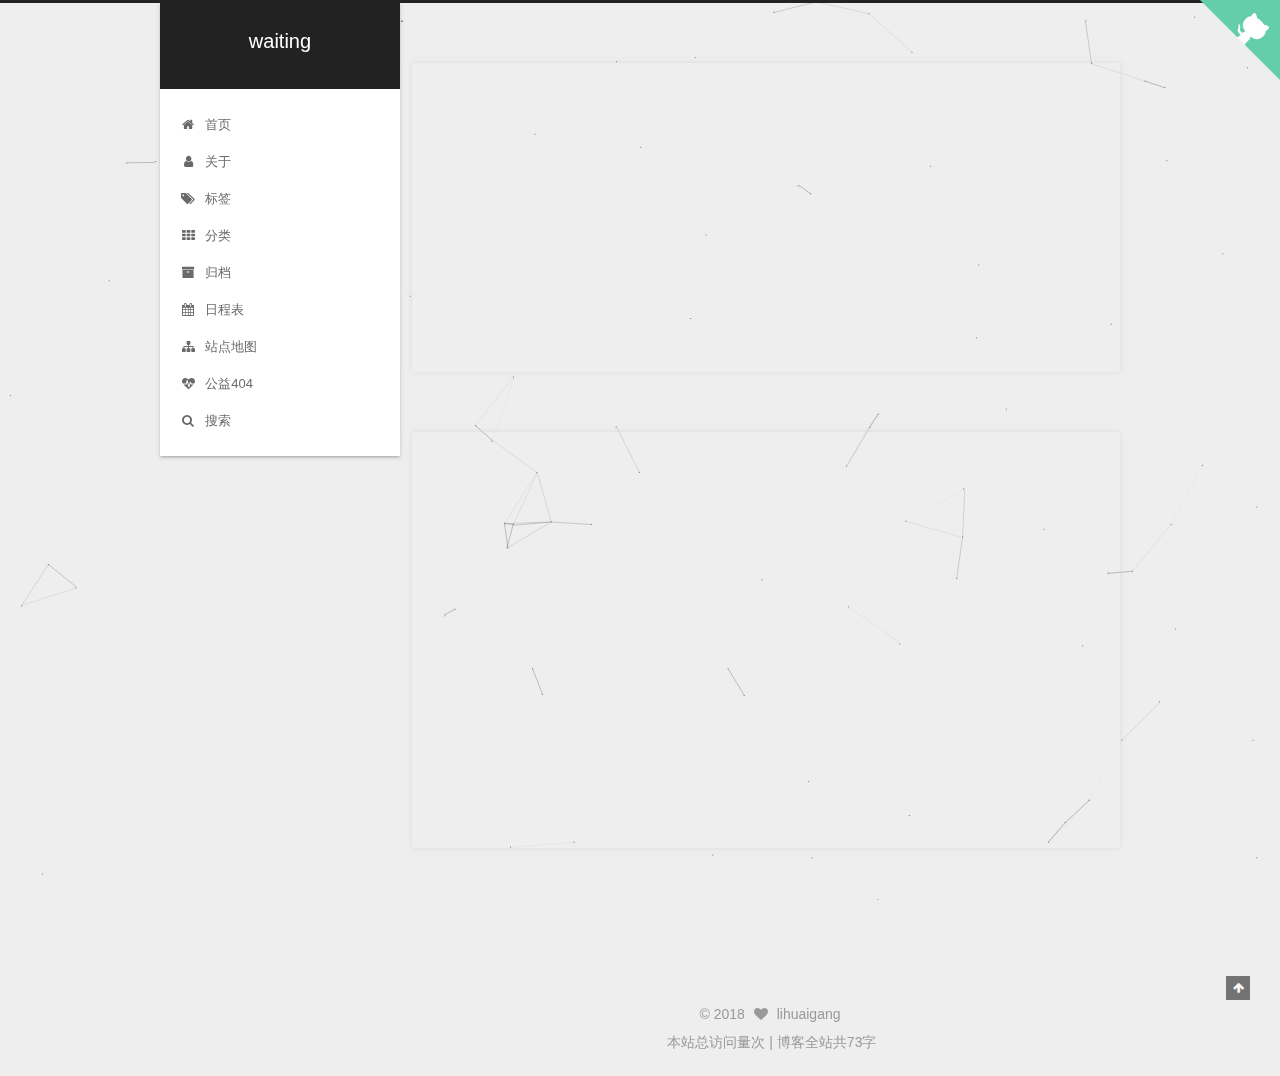
==== commit bae9dd39: "Site updated: 2018-11-27 10:45:00" ====
--- a/index.html
+++ b/index.html
@@ -806,7 +806,7 @@
 
 
 -->
- <div class="powered-by">|</div>
+ <div class="powered-by"></div>
 <span id="busuanzi_container_site_pv">
     本站总访问量<span id="busuanzi_value_site_pv"></span>次
 </span>
--- a/css/main.css
+++ b/css/main.css
@@ -1893,7 +1893,7 @@
   width: 4px;
   height: 4px;
   border-radius: 50%;
-  background: #95ac46;
+  background: #6eff98;
 }
 .links-of-blogroll {
   font-size: 13px;
